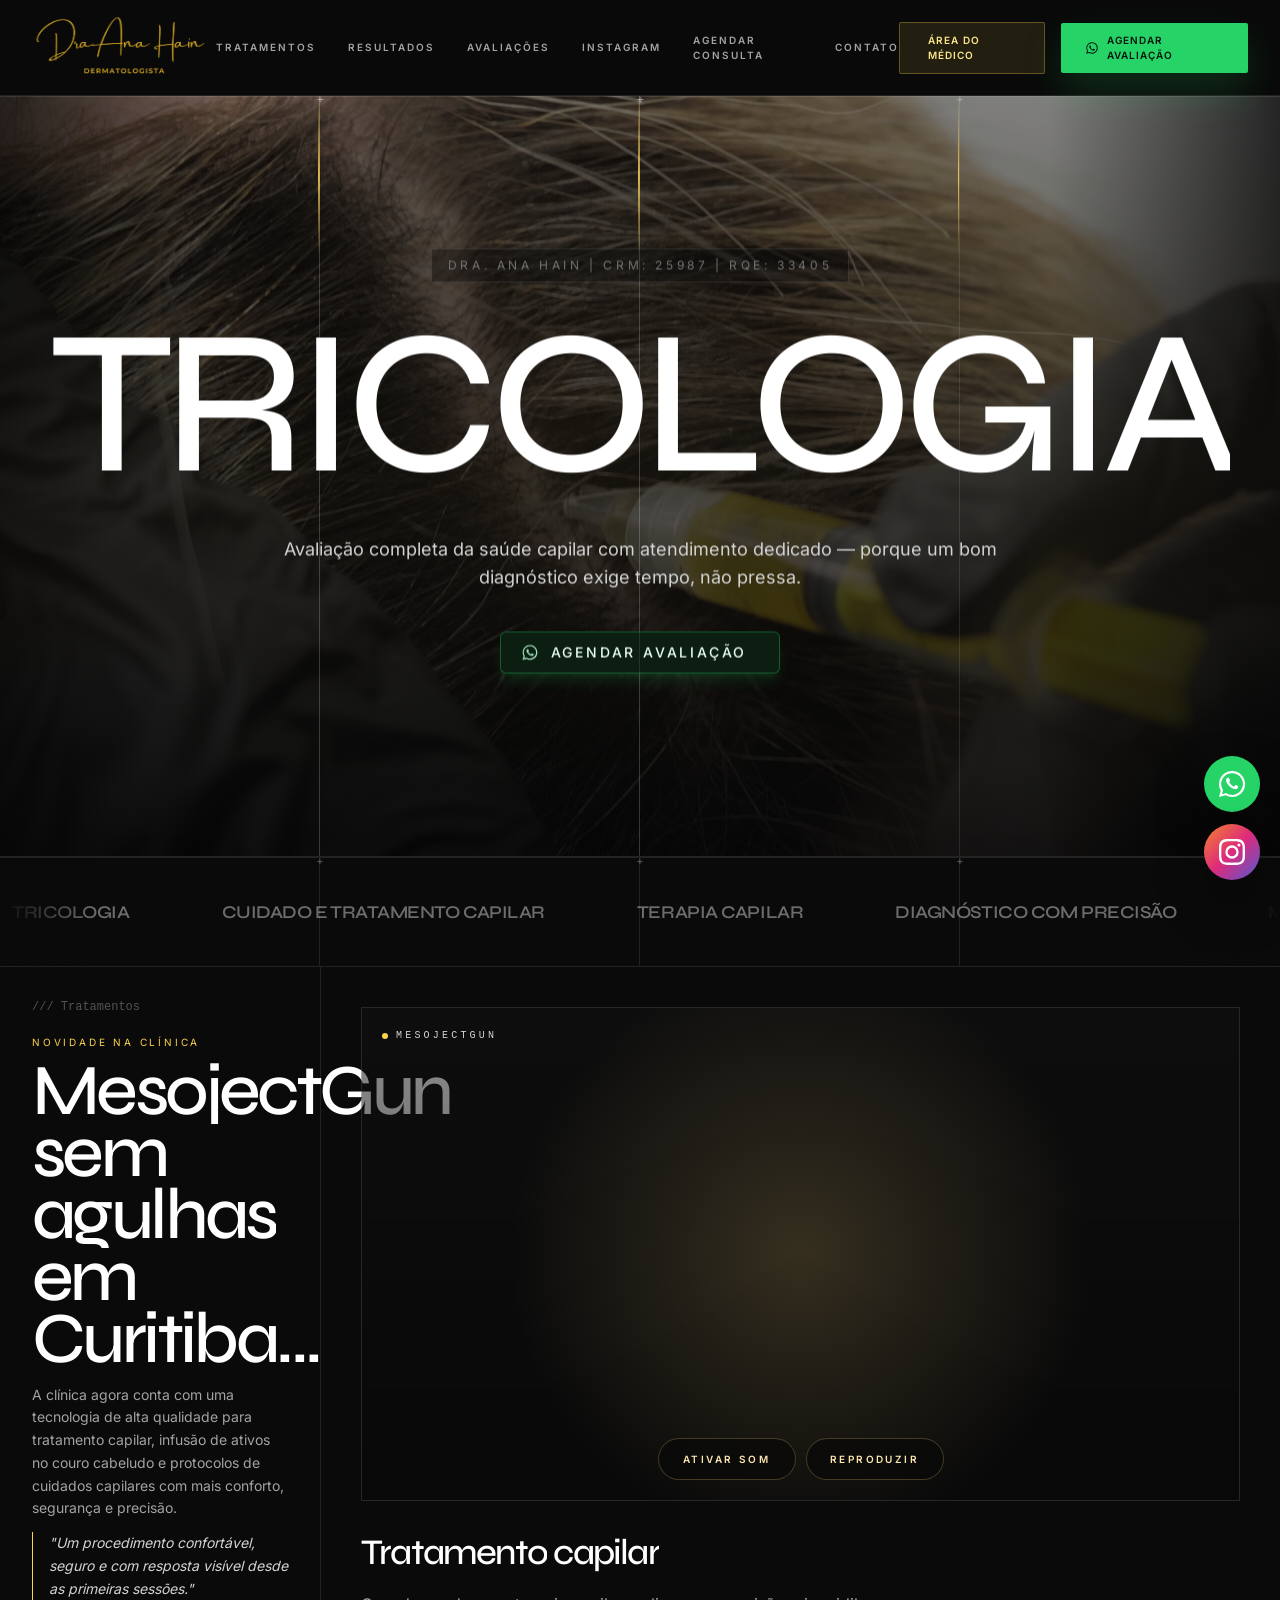
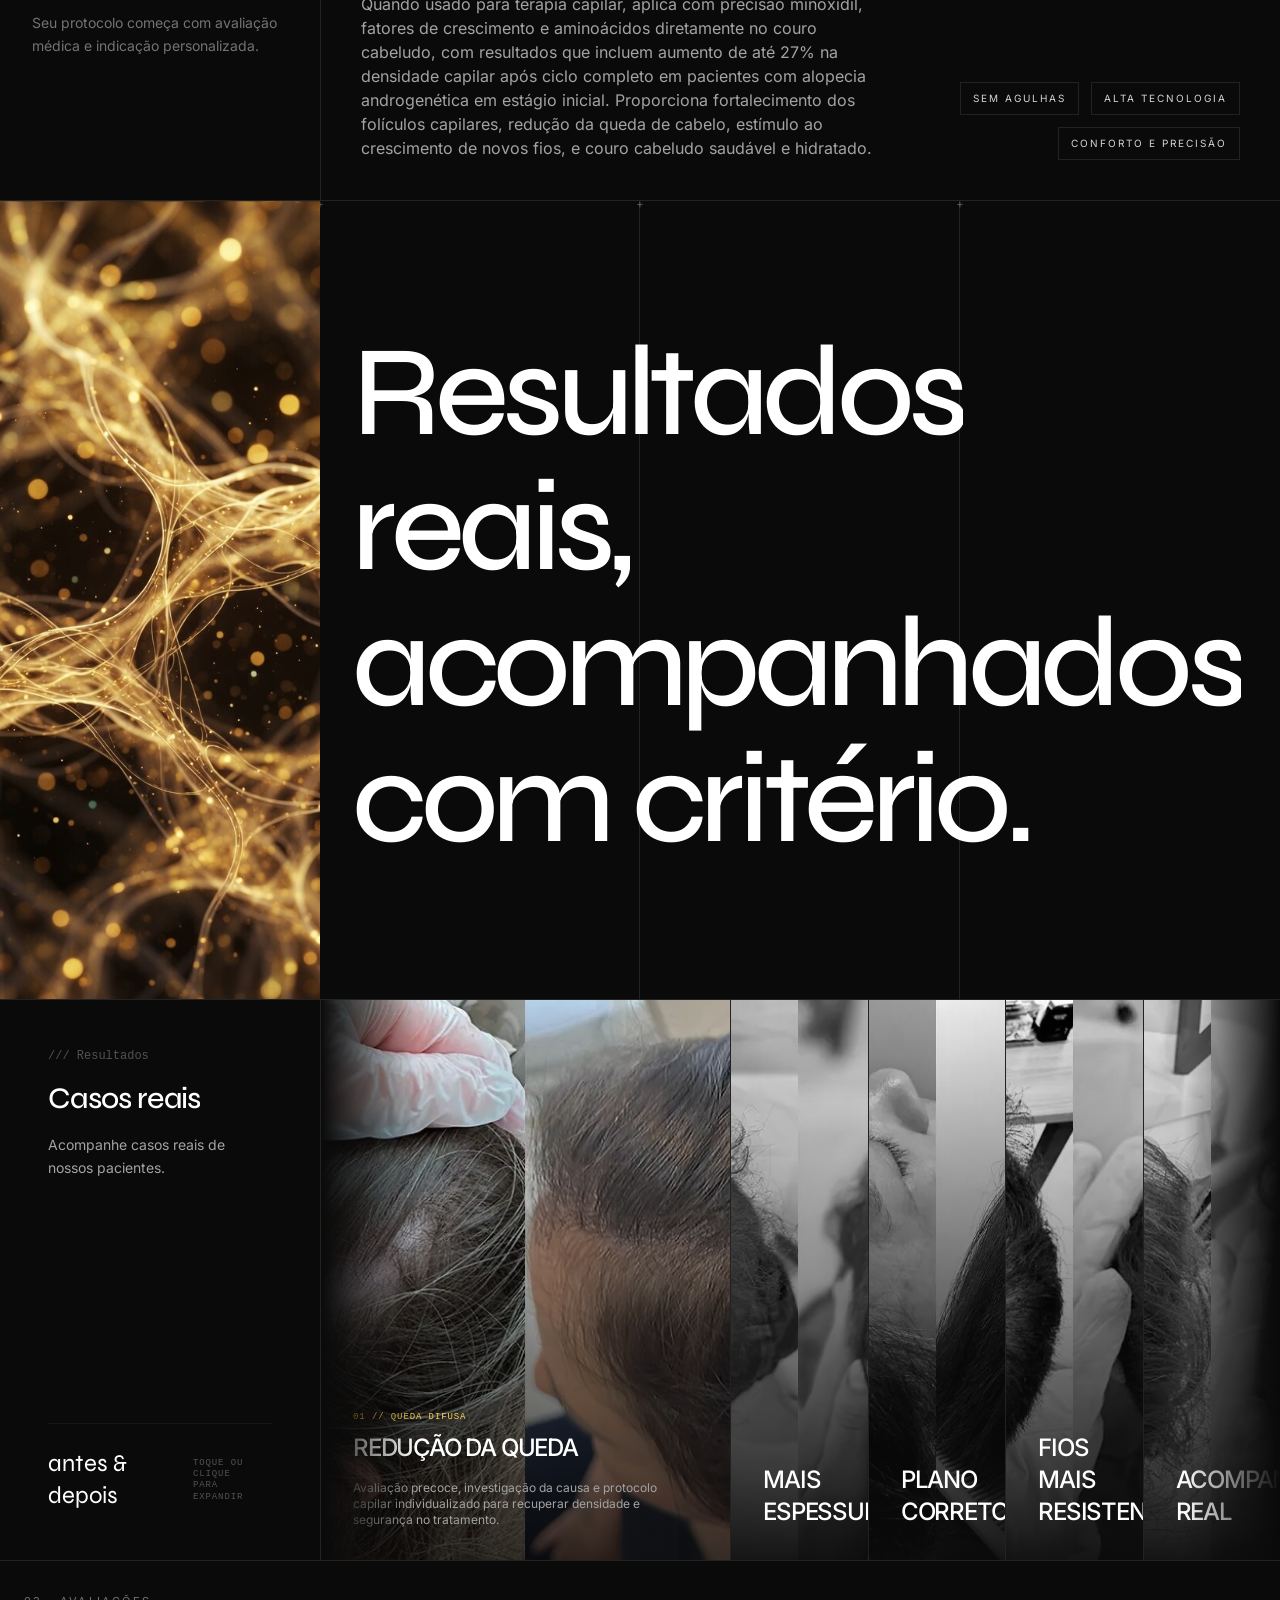
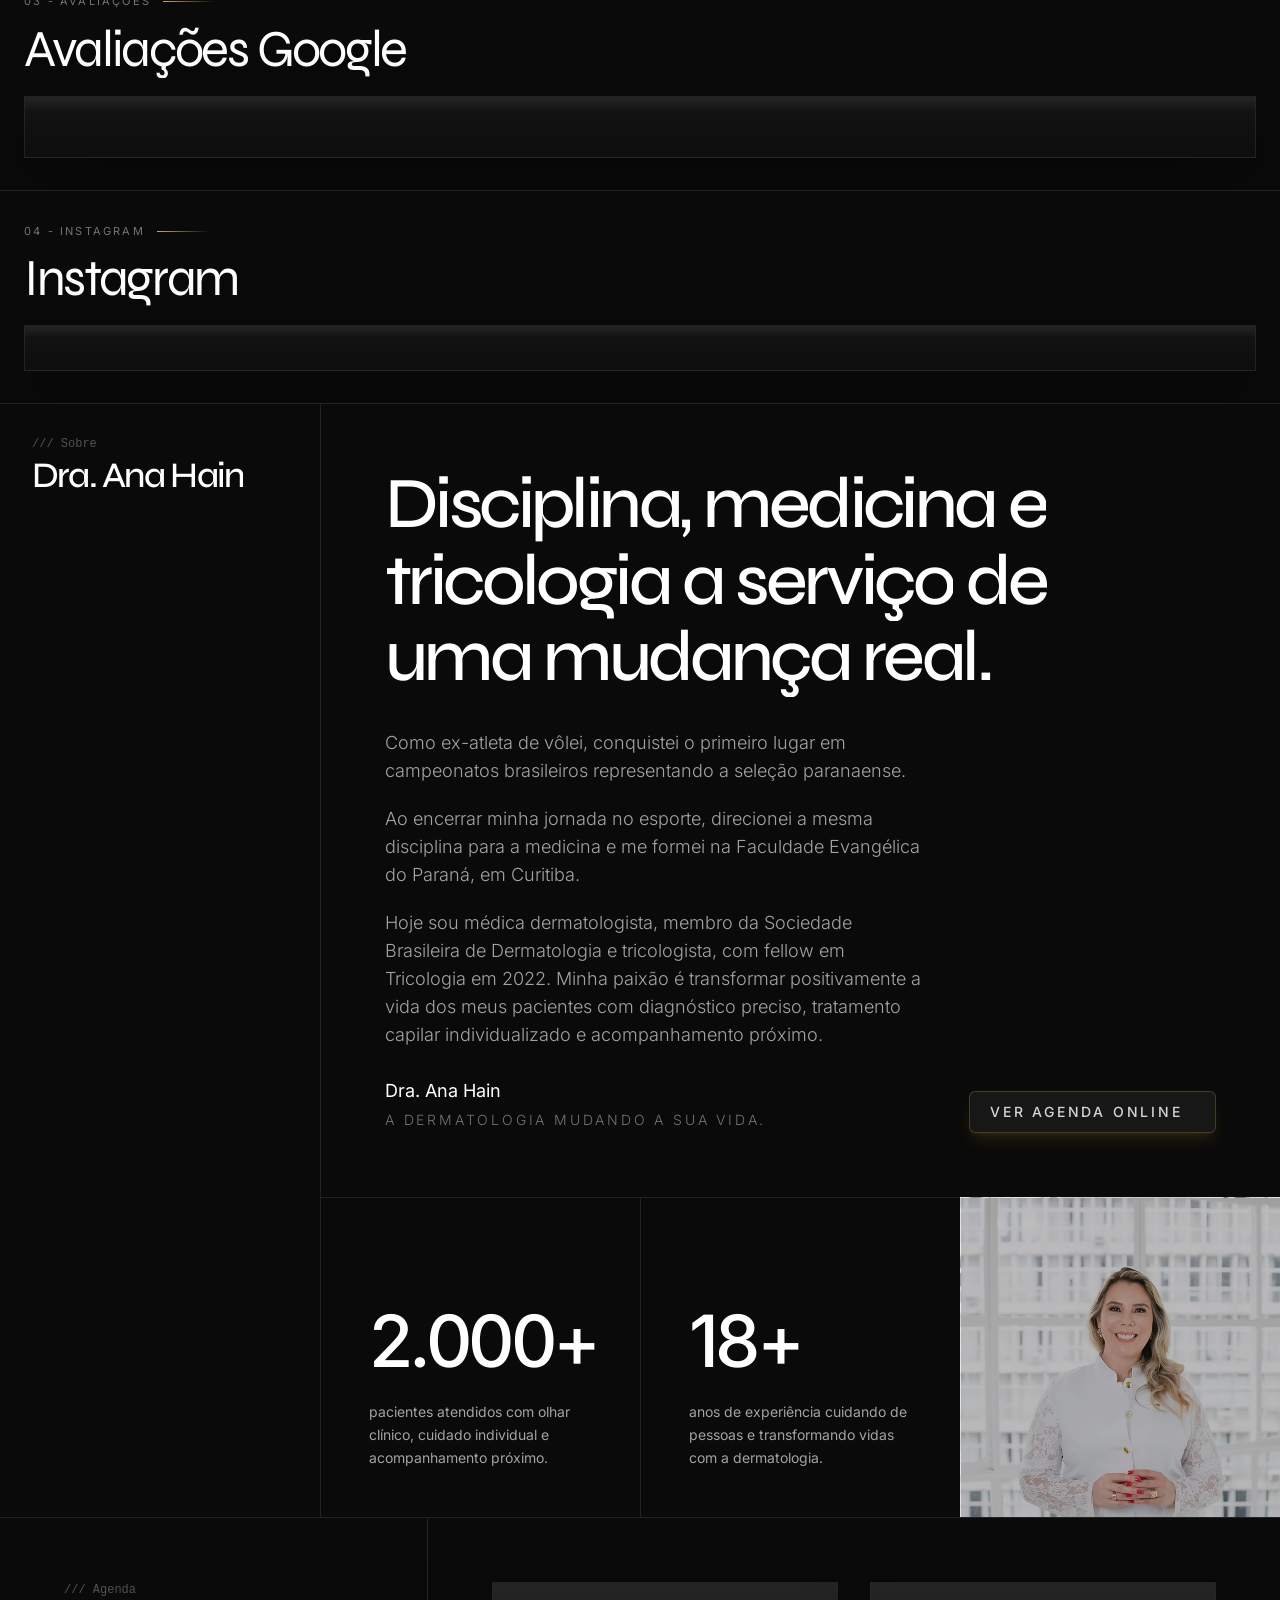
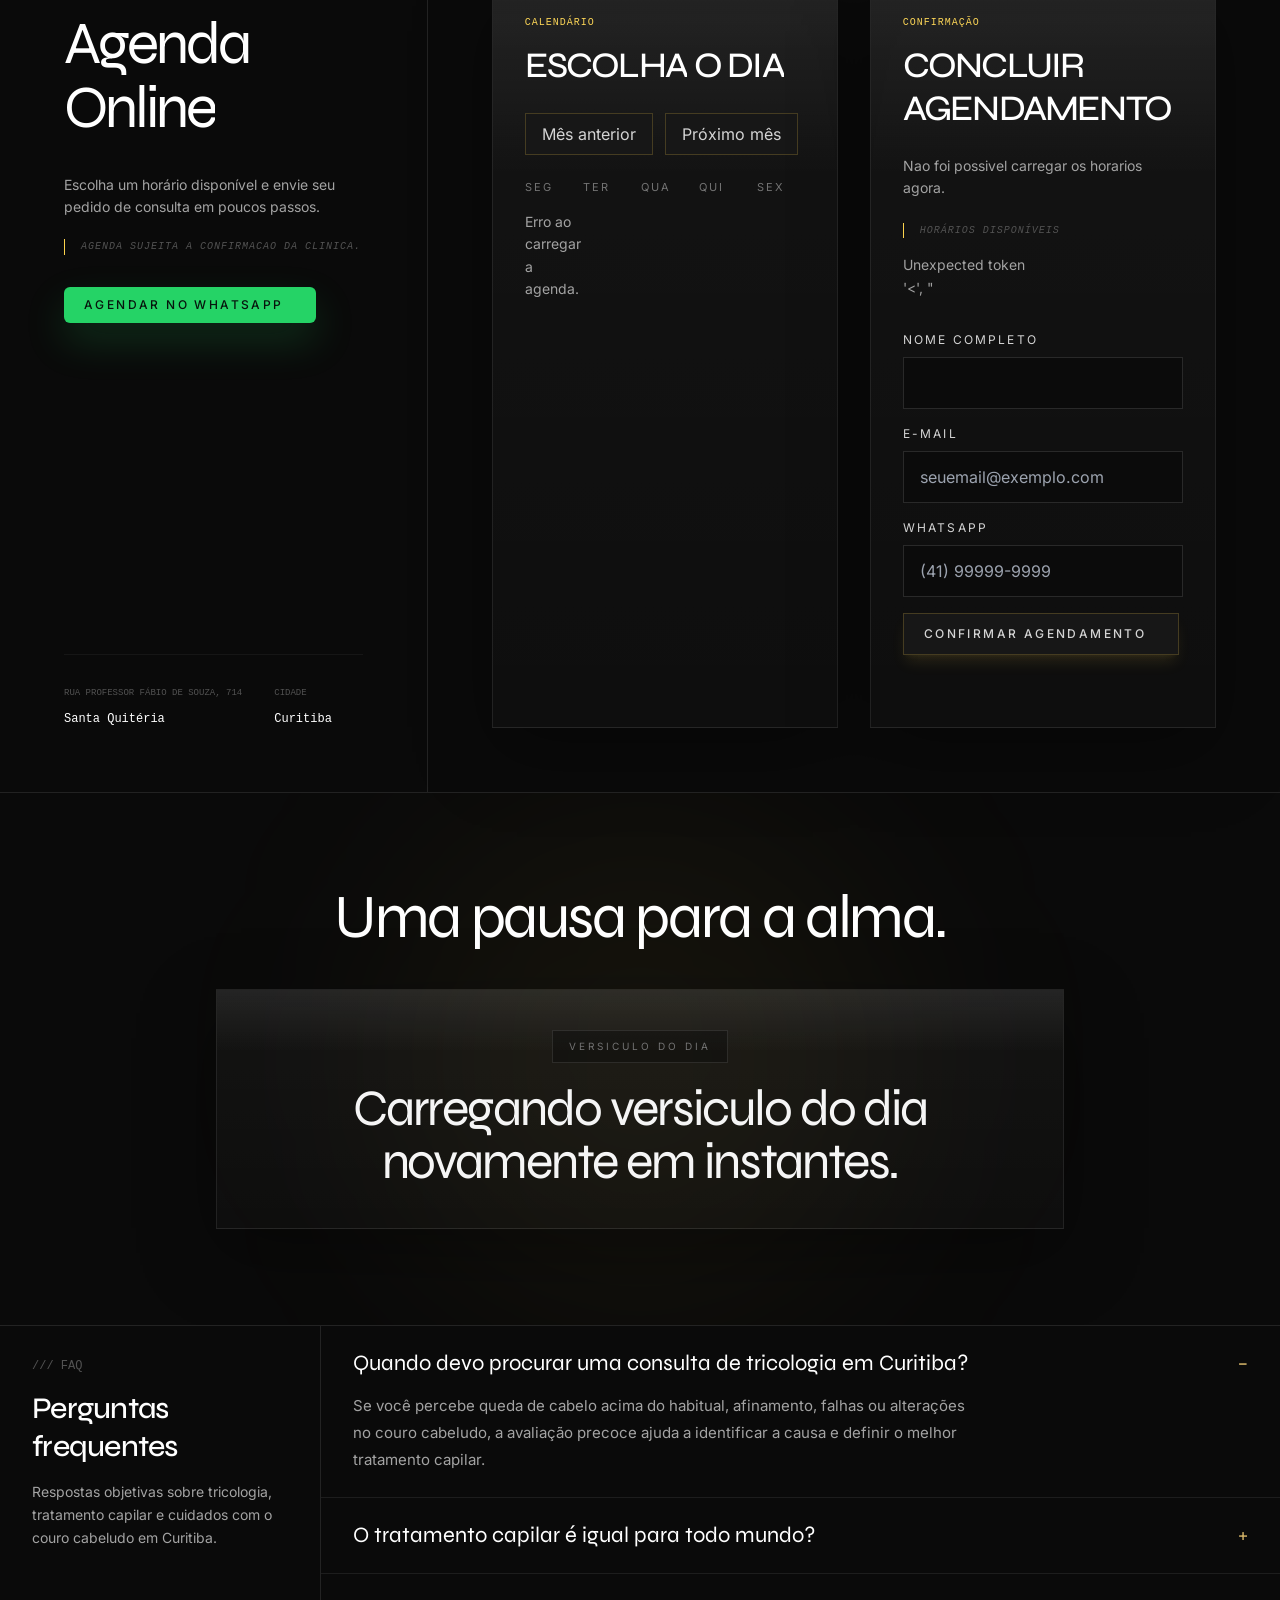
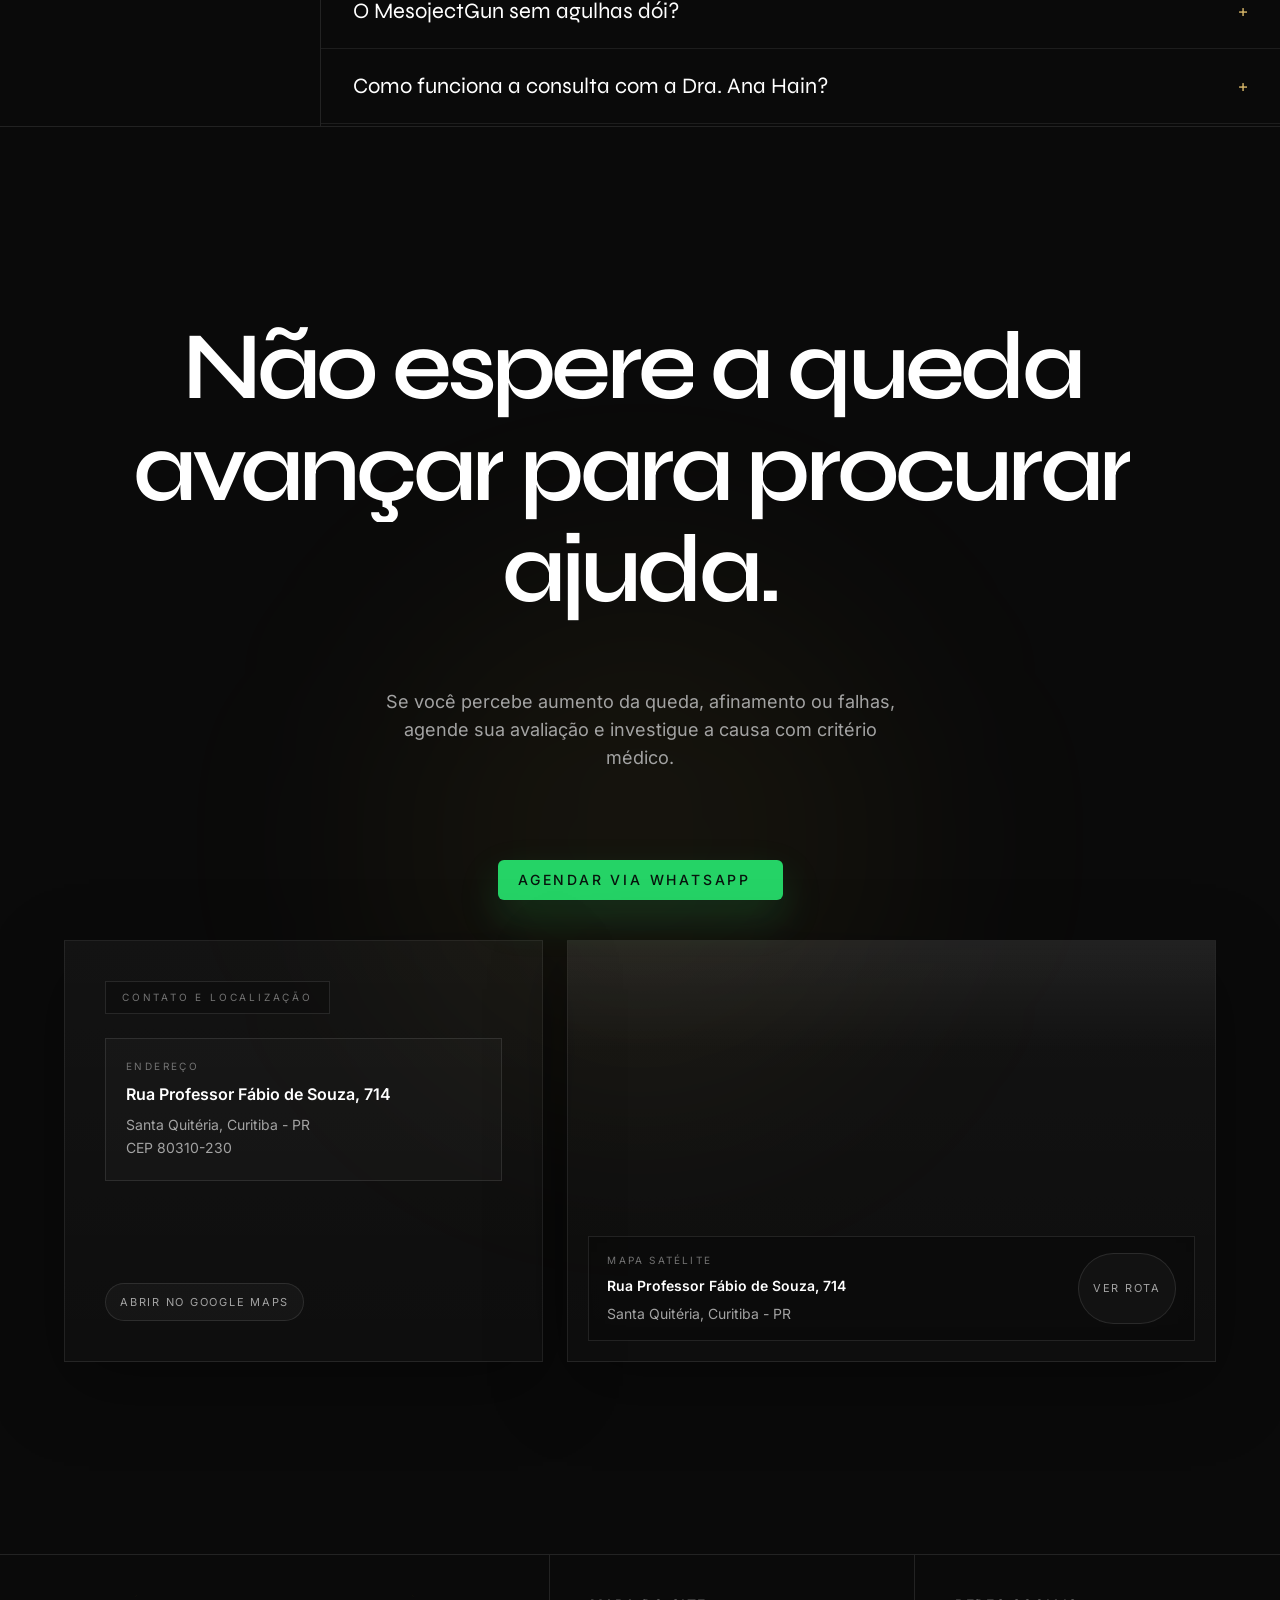
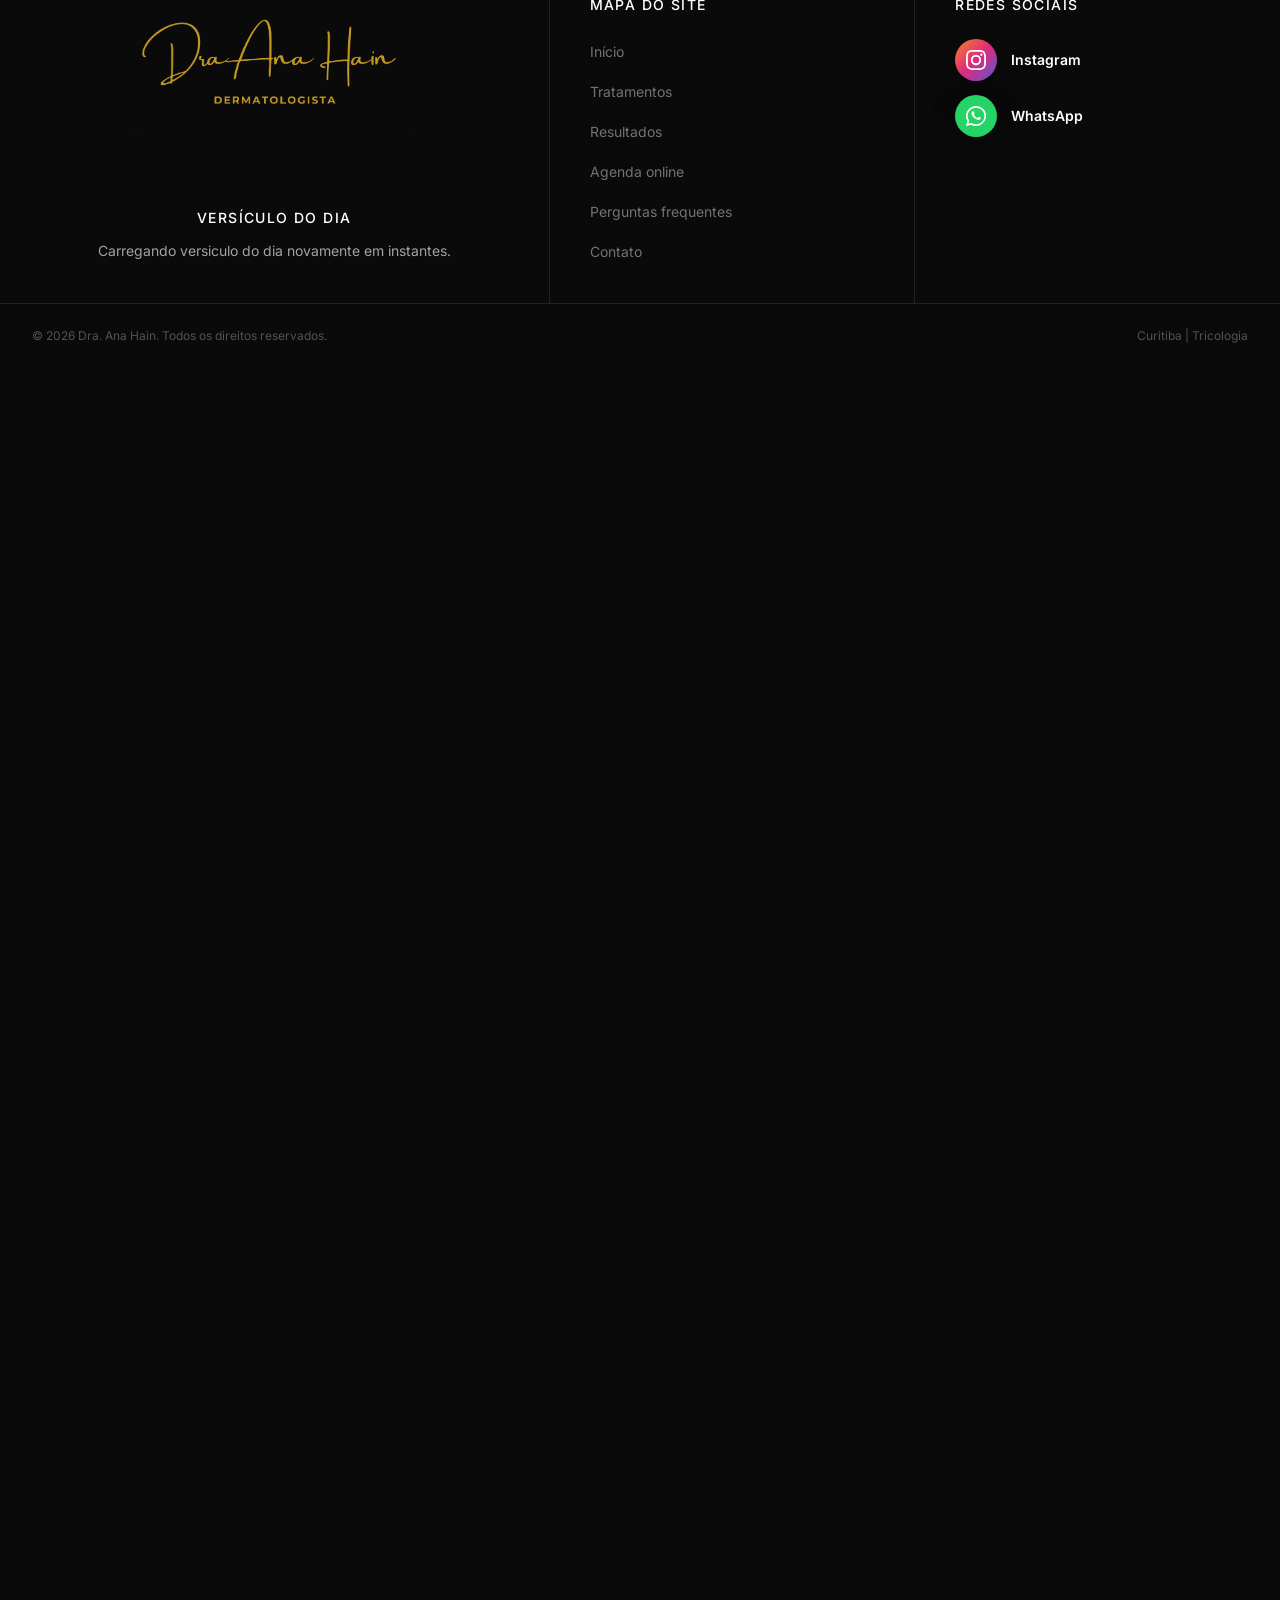
==== index.html @ 1ece301d "Prepare project for GitHub publication" ====
<!doctype html>
<html lang="pt-BR">
<head>
  <meta charset="utf-8">
  <meta content="width=device-width, initial-scale=1.0" name="viewport">
  <title>Tricologia em Curitiba | Tratamento capilar e queda de cabelo | Dra. Ana Hain</title>
  <meta name="description" content="Tratamento capilar em Curitiba com a Dra. Ana Hain, dermatologista com foco em tricologia clínica, queda de cabelo, afinamento capilar, cuidados capilares e saúde do couro cabeludo.">
  <meta name="keywords" content="tricologia curitiba, tricologista curitiba, tratamento capilar curitiba, cuidados capilares curitiba, queda de cabelo curitiba, afinamento capilar curitiba, couro cabeludo curitiba, mesojectgun curitiba, dermatologista cabelo curitiba">
  <meta name="robots" content="index,follow,max-image-preview:large,max-snippet:-1,max-video-preview:-1">
  <meta name="author" content="Dra. Ana Hain">
  <meta name="theme-color" content="#c9ab63">

  <meta property="og:locale" content="pt_BR">
  <meta property="og:type" content="website">
  <meta property="og:title" content="Dra. Ana Hain | Tricologia em Curitiba e tratamento capilar">
  <meta property="og:description" content="Consulta dermatológica com foco em tricologia clínica, queda de cabelo, afinamento capilar, cuidados capilares e protocolos personalizados em Curitiba.">
  <meta property="og:image" content="assets/anahain.avif">
  <meta property="og:image:alt" content="Dra. Ana Hain em consulta de tricologia em Curitiba">
  <meta name="twitter:card" content="summary_large_image">

  <link href="assets/img/favicon.png" rel="icon" type="image/png">
  <link href="assets/fonts/fonts.css" rel="stylesheet">

  <script src="assets/vendor/tailwindcss.js"></script>
  <script defer src="assets/vendor/iconify.min.js"></script>

  <style>
  :root {
    --accent: #c9ab63;
    --text-soft: #a3a3a3;
    --text-faint: #737373;
    --shadow: 0 24px 70px rgba(0, 0, 0, 0.34);
    --whatsapp-green: #25d366;
    --instagram-start: #f58529;
    --instagram-mid: #dd2a7b;
    --instagram-end: #515bd4;
    --header-offset: 96px;
  }

  html {
    scroll-behavior: smooth;
    scroll-padding-top: var(--header-offset);
  }

  body {
    font-family: "Inter", sans-serif;
  }

  section[id],
  footer[id],
  div[id] {
    scroll-margin-top: var(--header-offset);
  }

  .font-syne {
    font-family: "Syne", sans-serif !important;
  }

  .text-huge {
    font-size: clamp(3rem, 16vw, 24rem);
  }

  .no-scrollbar::-webkit-scrollbar {
    display: none;
  }

  .reveal-hidden {
    opacity: 0;
  }

  @keyframes beam-drop {
    0% { transform: translateY(-100%); }
    100% { transform: translateY(500%); }
  }

  .animate-beam,
  .beam {
    animation: beam-drop 5s cubic-bezier(0.4, 0, 0.2, 1) infinite;
    will-change: transform;
  }

  .beam-delay-1 { animation-delay: 1.5s; }
  .beam-delay-2 { animation-delay: 3s; }

  @keyframes border-spin {
    from { transform: rotate(0deg); }
    to { transform: rotate(360deg); }
  }

  .animate-border-spin {
    animation: border-spin 2s linear infinite;
  }

  .button-border-spin {
    background: conic-gradient(
      from 0deg at 50% 50%,
      transparent 0deg,
      transparent 300deg,
      #c9ab63 360deg
    );
    animation: border-spin 2s linear infinite;
  }

  @keyframes marquee {
    0% { transform: translateX(0); }
    100% { transform: translateX(-50%); }
  }

  .animate-marquee-infinite {
    animation: marquee 40s linear infinite;
  }

  .animate-marquee-infinite:hover {
    animation-play-state: paused;
  }

  .marquee-track {
    animation: marquee 40s linear infinite;
    will-change: transform;
  }

  .marquee-track:hover {
    animation-play-state: paused;
  }

  @keyframes fadeInUpBlur {
    0% {
      opacity: 0;
      transform: translateY(20px);
      filter: blur(10px);
    }
    100% {
      opacity: 1;
      transform: translateY(0);
      filter: blur(0);
    }
  }

  .animate-in {
    animation: fadeInUpBlur 0.8s cubic-bezier(0.2, 0.8, 0.2, 1) both;
  }

  @keyframes hero-title-drift {
    0%, 100% { transform: translate3d(0, 0, 0) scale(1); }
    50% { transform: translate3d(0, -8px, 0) scale(1.012); }
  }

  @keyframes hero-copy-drift {
    0%, 100% { transform: translate3d(0, 0, 0); }
    50% { transform: translate3d(0, -4px, 0); }
  }

  .hero-live-title,
  .hero-live-copy {
    will-change: transform;
  }

  .hero-live-title.is-live {
    animation:
      fadeInUpBlur 0.8s cubic-bezier(0.2, 0.8, 0.2, 1) both,
      hero-title-drift 9s ease-in-out infinite 0.9s;
  }

  .hero-live-copy.is-live {
    animation:
      fadeInUpBlur 0.8s cubic-bezier(0.2, 0.8, 0.2, 1) both,
      hero-copy-drift 9s ease-in-out infinite 1s;
  }

  .widget-shell,
  .booking-shell,
  .result-card,
  .verse-shell {
    background: linear-gradient(180deg, rgba(255,255,255,0.045), rgba(255,255,255,0.02));
    border: 1px solid rgba(255,255,255,0.08);
    box-shadow: var(--shadow);
  }

  .widget-shell,
  .booking-shell,
  .verse-shell {
    position: relative;
    overflow: hidden;
  }

  .widget-shell::before,
  .booking-shell::before,
  .verse-shell::before {
    content: "";
    position: absolute;
    inset: 0;
    pointer-events: none;
    background: linear-gradient(180deg, rgba(255,255,255,0.07), transparent 26%);
  }

  .result-track {
    display: flex;
    gap: 24px;
    overflow-x: auto;
    scroll-snap-type: x proximity;
    padding-bottom: 4px;
  }

  .result-track::-webkit-scrollbar {
    display: none;
  }

  .result-card {
    min-width: min(30rem, 82vw);
    scroll-snap-align: start;
  }

  .result-card img {
    width: 100%;
    height: 420px;
    object-fit: cover;
    display: block;
  }

  .booking-label {
    display: block;
    margin-bottom: 8px;
    color: #d4d4d4;
    font-size: 12px;
    text-transform: uppercase;
    letter-spacing: 0.18em;
  }

  .booking-input {
    width: 100%;
    min-height: 52px;
    padding: 0 16px;
    border: 1px solid rgba(255,255,255,0.12);
    background: rgba(10,10,10,0.72);
    color: #fff;
    outline: none;
    transition: border-color 160ms ease, box-shadow 160ms ease, background 160ms ease;
  }

  .booking-input:focus {
    border-color: rgba(201,171,99,0.7);
    box-shadow: 0 0 0 1px rgba(201,171,99,0.35);
    background: rgba(10,10,10,0.92);
  }

  .calendar-weekdays,
  .calendar-grid,
  .slots-list {
    display: grid;
    gap: 10px;
  }

  .calendar-weekdays,
  .calendar-grid {
    grid-template-columns: repeat(5, minmax(0, 1fr));
  }

  .slots-list {
    grid-template-columns: repeat(2, minmax(0, 1fr));
  }

  .calendar-weekdays div {
    color: var(--text-faint);
    font-size: 11px;
    text-transform: uppercase;
    letter-spacing: 0.2em;
  }

  .day-cell,
  .slot-btn,
  .contact-link {
    border: 1px solid rgba(255,255,255,0.1);
    background: rgba(255,255,255,0.03);
    color: #e5e5e5;
    transition: 160ms ease;
  }

  .day-cell,
  .slot-btn {
    min-height: 72px;
    padding: 14px 12px;
    text-align: left;
    cursor: pointer;
  }

  .day-cell strong,
  .slot-btn strong {
    display: block;
    font-size: 18px;
    color: #fff;
  }

  .day-cell small {
    display: block;
    margin-top: 6px;
    font-size: 10px;
    text-transform: uppercase;
    letter-spacing: 0.18em;
    color: var(--text-faint);
  }

  .day-cell:hover,
  .slot-btn:hover,
  .contact-link:hover {
    transform: translateY(-1px);
    border-color: rgba(201,171,99,0.35);
    background: rgba(255,255,255,0.06);
  }

  .day-cell.is-selected,
  .slot-btn.is-selected {
    color: #000;
    background: linear-gradient(180deg, #f1ddad, #c9ab63);
    border-color: rgba(201,171,99,0.8);
    box-shadow: 0 18px 38px rgba(201,171,99,0.18);
  }

  .day-cell.is-selected small,
  .day-cell.is-selected strong,
  .slot-btn.is-selected strong {
    color: #111;
  }

  .calendar-empty,
  .hint,
  .selected-date-label {
    color: var(--text-soft);
    font-size: 14px;
    line-height: 1.6;
  }

  .booking-feedback {
    min-height: 24px;
    margin-top: 14px;
    font-size: 14px;
    color: var(--text-soft);
  }

  .booking-feedback.ok { color: #86efac; }
  .booking-feedback.error { color: #fca5a5; }

  .booking-submit[disabled] {
    opacity: 0.45;
    cursor: wait;
    pointer-events: none;
    filter: saturate(0.7);
    transform: none !important;
    box-shadow: none;
  }

  .media-controls {
    display: flex;
    flex-wrap: wrap;
    justify-content: center;
    gap: 10px;
  }

  .media-control-btn {
    display: inline-flex;
    align-items: center;
    justify-content: center;
    gap: 8px;
    min-height: 42px;
    min-width: 138px;
    border-radius: 999px;
    border: 1px solid rgba(201,171,99,0.3);
    background: rgba(10,10,10,0.78);
    padding: 0 16px;
    color: #fde7b0;
    font-size: 10px;
    font-weight: 700;
    text-transform: uppercase;
    letter-spacing: 0.24em;
    backdrop-filter: blur(12px);
    transition: border-color 160ms ease, color 160ms ease, transform 160ms ease, background 160ms ease;
  }

  .media-control-btn:hover {
    color: #fff;
    border-color: rgba(201,171,99,0.6);
    transform: translateY(-1px);
  }

  .verse-kicker {
    display: inline-flex;
    align-items: center;
    justify-content: center;
    border: 1px solid rgba(255,255,255,0.1);
    background: rgba(10,10,10,0.42);
    padding: 10px 16px;
    color: var(--text-soft);
    font-size: 10px;
    letter-spacing: 0.3em;
    text-transform: uppercase;
    margin-bottom: 14px;
  }

  .verse-title {
    max-width: 18ch;
    margin: 0 auto 20px;
    color: #fff;
    font-family: "Syne", sans-serif;
    font-size: clamp(1.9rem, 4.8vw, 4rem);
    line-height: 0.92;
    letter-spacing: -0.04em;
  }

  .verse-text {
    max-width: 20ch;
    margin: 0 auto;
    color: #f5f5f5;
    font-family: "Syne", sans-serif;
    font-size: clamp(1.6rem, 4vw, 3.2rem);
    line-height: 1.02;
    letter-spacing: -0.04em;
  }

  #verse-text {
    max-width: 20ch;
    margin: 0 auto;
    color: #f5f5f5;
    font-family: "Syne", sans-serif;
    font-size: clamp(1.6rem, 4vw, 3.2rem);
    line-height: 1.02;
    letter-spacing: -0.04em;
  }

  .contact-grid {
    width: 100%;
    max-width: 1200px;
    display: grid;
    gap: 24px;
    grid-template-columns: minmax(0, 0.85fr) minmax(0, 1.15fr);
    align-items: stretch;
  }

  .contact-card,
  .map-shell {
    position: relative;
    overflow: hidden;
    border: 1px solid rgba(255,255,255,0.08);
    background: linear-gradient(180deg, rgba(255,255,255,0.04), rgba(255,255,255,0.02));
    box-shadow: var(--shadow);
  }

  .contact-card {
    display: flex;
    flex-direction: column;
    justify-content: space-between;
    gap: 28px;
  }

  .map-shell {
    min-height: 420px;
  }

  .map-shell::before {
    content: "";
    position: absolute;
    inset: 0;
    pointer-events: none;
    background: linear-gradient(180deg, rgba(255,255,255,0.06), transparent 26%);
    z-index: 2;
  }

  .map-frame {
    width: 100%;
    height: 100%;
    min-height: 420px;
    border: 0;
    filter: saturate(1.05) contrast(1.02);
  }

  .map-overlay {
    position: absolute;
    inset-inline: 20px;
    bottom: 20px;
    z-index: 3;
    display: flex;
    flex-wrap: wrap;
    justify-content: space-between;
    gap: 14px;
    padding: 16px 18px;
    border: 1px solid rgba(255,255,255,0.1);
    background: rgba(10,10,10,0.76);
    backdrop-filter: blur(14px);
  }

  .contact-link {
    display: flex;
    align-items: center;
    justify-content: space-between;
    gap: 16px;
    padding: 18px 20px;
  }

  .contact-link span {
    display: block;
    font-size: 11px;
    text-transform: uppercase;
    letter-spacing: 0.18em;
    color: var(--text-faint);
  }

  .contact-link strong {
    color: #fff;
    font-size: 14px;
    font-weight: 600;
  }

  .footer-brand-logo {
    width: min(280px, 72vw);
    height: auto;
    object-fit: contain;
    margin-inline: auto;
  }

  .footer-socials {
    display: flex;
    flex-direction: column;
    gap: 14px;
  }

  .footer-social-link {
    display: flex;
    align-items: center;
    gap: 14px;
    color: #d4d4d4;
    transition: color 160ms ease, transform 160ms ease;
  }

  .footer-social-link:hover {
    color: #fff;
    transform: translateX(2px);
  }

  .footer-social-mark {
    width: 42px;
    height: 42px;
    border-radius: 999px;
    display: inline-flex;
    align-items: center;
    justify-content: center;
    flex-shrink: 0;
    box-shadow: 0 18px 34px rgba(0,0,0,0.24);
  }

  .footer-social-mark svg {
    width: 20px;
    height: 20px;
    fill: #fff;
  }

  .footer-social-mark--whatsapp {
    background: #25d366;
  }

  .footer-social-mark--instagram {
    background: linear-gradient(135deg, #f58529, #dd2a7b, #515bd4);
  }

  .footer-social-mark--google {
    background: linear-gradient(135deg, #4285f4, #34a853, #fbbc05, #ea4335);
    color: #fff;
    font-family: "Syne", sans-serif;
    font-size: 18px;
    font-weight: 700;
    letter-spacing: 0;
  }

  .floating-actions {
    position: fixed;
    right: 20px;
    bottom: 20px;
    z-index: 80;
    display: flex;
    flex-direction: column;
    gap: 12px;
  }

  .float-btn {
    width: 56px;
    height: 56px;
    border-radius: 999px;
    display: inline-flex;
    align-items: center;
    justify-content: center;
    box-shadow: 0 24px 50px rgba(0,0,0,0.34);
    transition: transform 160ms ease, box-shadow 160ms ease;
  }

  .float-btn:hover { transform: translateY(-2px) scale(1.02); }

  .float-btn svg {
    width: 26px;
    height: 26px;
    fill: #fff;
  }

  .float-whatsapp { background: var(--whatsapp-green); }
  .float-instagram { background: linear-gradient(135deg, var(--instagram-start), var(--instagram-mid), var(--instagram-end)); }

  .section {
    display: grid;
    gap: 18px;
    padding: 32px 24px;
  }

  .section-header {
    display: grid;
    gap: 14px;
  }

  .section-index {
    display: inline-flex;
    align-items: center;
    gap: 12px;
    color: var(--text-faint);
    font-size: 11px;
    letter-spacing: 0.2em;
    text-transform: uppercase;
  }

  .section-index::after {
    content: "";
    width: 52px;
    height: 1px;
    background: linear-gradient(90deg, var(--accent), transparent);
  }

  .section-title {
    margin: 0;
    font-family: "Syne", sans-serif;
    font-size: clamp(32px, 5vw, 52px);
    line-height: 0.98;
    letter-spacing: -0.045em;
    color: #fff;
  }

  .section-copy {
    max-width: 820px;
    margin: 0;
    color: var(--text-soft);
    font-size: 16px;
    line-height: 1.7;
  }

  .widget-body {
    position: relative;
    padding: 22px;
  }

  .button-row {
    display: flex;
    flex-wrap: wrap;
    gap: 12px;
  }

  .ghost-button {
    display: inline-flex;
    align-items: center;
    justify-content: center;
    min-height: 38px;
    padding: 0 14px;
    border-radius: 999px;
    border: 1px solid rgba(255,255,255,0.1);
    background: rgba(255,255,255,0.03);
    color: var(--text-soft);
    font-size: 11px;
    letter-spacing: 0.16em;
    text-transform: uppercase;
    transition: 160ms ease;
  }

  .ghost-button:hover {
    color: #fff;
    background: rgba(255,255,255,0.05);
    border-color: rgba(201,171,99,0.35);
  }

  .whatsapp-cta {
    background: #25d366;
    color: #07140d;
    border-color: rgba(37, 211, 102, 0.35);
    box-shadow: 0 18px 40px rgba(37, 211, 102, 0.18);
  }

  .whatsapp-cta:hover {
    background: #1fb85a;
    color: #031109;
    border-color: rgba(37, 211, 102, 0.5);
  }

  .before-after-card,
  .proof-marquee-card,
  .widget-shell,
  .booking-shell,
  .faq-item {
    transition:
      background-color 500ms ease,
      border-color 500ms ease,
      transform 500ms ease,
      box-shadow 500ms ease;
  }

  .before-after-card:hover,
  .proof-marquee-card:hover,
  .widget-shell:hover,
  .booking-shell:hover,
  .faq-item:hover {
    background-color: rgba(255, 255, 255, 0.02);
  }

  .faq-list details {
    border-bottom: 1px solid rgba(255,255,255,0.08);
    padding: 24px 32px;
  }

  .faq-list summary {
    list-style: none;
    cursor: pointer;
    font-family: "Syne", sans-serif;
    color: #fff;
    font-size: 22px;
    line-height: 1.2;
    display: flex;
    align-items: center;
    justify-content: space-between;
    gap: 20px;
  }

  .faq-list summary::-webkit-details-marker {
    display: none;
  }

  .faq-list summary::after {
    content: "+";
    color: var(--accent);
    font-size: 22px;
    line-height: 1;
    flex-shrink: 0;
  }

  .faq-list details[open] summary::after {
    content: "−";
  }

  .faq-list details p {
    margin-top: 16px;
    color: var(--text-soft);
    font-size: 15px;
    line-height: 1.8;
    max-width: 68ch;
  }

  [data-split] .split-word-wrap {
    display: inline-flex;
    overflow: hidden;
    vertical-align: bottom;
    margin-right: 0.18em;
    padding-bottom: 0.06em;
  }

  [data-split] .split-word-wrap:last-child {
    margin-right: 0;
  }

  [data-split] .split-word {
    display: inline-block;
    transform: translate3d(0, 112%, 0);
    opacity: 0;
    filter: blur(12px);
    transition:
      transform 760ms cubic-bezier(0.2, 0.8, 0.2, 1),
      opacity 760ms cubic-bezier(0.2, 0.8, 0.2, 1),
      filter 760ms cubic-bezier(0.2, 0.8, 0.2, 1);
  }

  [data-split].is-visible .split-word {
    transform: translate3d(0, 0, 0);
    opacity: 1;
    filter: blur(0);
  }

  @media (max-width: 860px) {
    :root { --header-offset: 84px; }

    .slots-list,
    .calendar-grid,
    .calendar-weekdays {
      grid-template-columns: repeat(2, minmax(0, 1fr));
    }

    .floating-actions {
      right: 14px;
      bottom: 14px;
    }

    .float-btn {
      width: 52px;
      height: 52px;
    }

    .text-huge {
      font-size: clamp(2.4rem, 10.2vw, 3.2rem);
    }

    .result-track { gap: 16px; }

    .result-card { min-width: 84vw; }

    .result-card img { height: 260px; }

    .section { padding: 24px 16px; }

    .widget-body { padding: 16px; }

    .contact-link { padding: 16px; }

    .faq-list details { padding: 20px 16px; }
    .faq-list summary { font-size: 18px; }

    .media-controls {
      width: 100%;
      display: grid;
      grid-template-columns: repeat(2, minmax(0, 1fr));
      gap: 8px;
    }

    .media-control-btn {
      width: 100%;
      min-width: 0;
      min-height: 34px;
      padding: 0 10px;
      font-size: 8px;
      letter-spacing: 0.15em;
    }

    .verse-title {
      margin-bottom: 16px;
      font-size: clamp(1.6rem, 8vw, 2.3rem);
    }

    .verse-text {
      font-size: clamp(1.35rem, 6.5vw, 2rem);
      line-height: 1.08;
    }

    #verse-text {
      font-size: clamp(1.35rem, 6.5vw, 2rem);
      line-height: 1.08;
    }

    .contact-grid {
      grid-template-columns: minmax(0, 1fr);
    }

    .contact-card,
    .map-shell {
      min-height: 0;
    }

    .map-frame {
      min-height: 320px;
    }

    .footer-socials {
      gap: 12px;
    }
  }

  @media (max-width: 420px) {
    .media-control-btn {
      min-height: 32px;
      font-size: 7.5px;
      letter-spacing: 0.12em;
    }
  }

  @media (max-width: 1100px) {
    #tratamentos > div,
    #sobre > div,
    #agenda > div,
    #faq > div {
      grid-template-columns: minmax(0, 1fr) !important;
    }

    #tratamentos .md\:col-span-3,
    #sobre .md\:col-span-3,
    #agenda .md\:col-span-3,
    #faq .md\:col-span-3,
    #tratamentos .md\:col-span-8,
    #sobre .md\:col-span-8,
    #agenda .md\:col-span-8 {
      grid-column: span 1 / span 1 !important;
    }

    #tratamentos .md\:col-span-1,
    #sobre .md\:col-span-1,
    #agenda .md\:col-span-1,
    #faq .md\:col-span-1,
    #tratamentos .md\:col-span-4,
    #sobre .md\:col-span-4,
    #agenda .md\:col-span-4 {
      grid-column: span 1 / span 1 !important;
    }

    #tratamentos .divide-x > :not([hidden]) ~ :not([hidden]),
    #sobre .divide-x > :not([hidden]) ~ :not([hidden]),
    #agenda .divide-x > :not([hidden]) ~ :not([hidden]),
    #faq .divide-x > :not([hidden]) ~ :not([hidden]) {
      border-left-width: 0 !important;
    }

    #tratamentos h2[data-split],
    #agenda h3[data-split],
    #sobre h2[data-split] {
      font-size: clamp(2rem, 7vw, 3.4rem) !important;
      line-height: 0.92;
    }

    #faq .md\:col-span-1 {
      min-height: 0 !important;
      height: auto !important;
      padding: 24px 16px 8px !important;
      justify-content: flex-start !important;
    }

    #faq .md\:col-span-1 p[data-reveal] {
      margin-bottom: 0 !important;
    }

    #hero .text-huge {
      font-size: clamp(3rem, 13vw, 7rem);
    }
  }
  </style>
</head>
<body class="bg-neutral-950 text-neutral-200 overflow-x-hidden w-full min-h-screen relative selection:bg-amber-300/30 selection:text-white pt-20 md:pt-24">

  <header class="fixed top-0 left-0 w-full z-50 bg-neutral-950/80 backdrop-blur-md border-b border-white/10 h-20 md:h-24 transition-all duration-300" id="header">
    <div class="flex md:px-8 w-full h-full max-w-[1920px] mr-auto ml-auto pr-6 pl-6 items-center justify-between">
      <a class="flex items-center gap-3 group" href="#hero" data-reveal>
        <img src="assets/img/logotipodermatologista.svg" alt="Logotipo Dra. Ana Hain" class="h-14 sm:h-16 md:h-20 lg:h-24 w-auto object-contain">
      </a>

      <nav class="hidden lg:flex items-center gap-8">
        <a class="text-[10px] hover:text-white transition-colors uppercase font-bold text-neutral-400 tracking-[0.2em]" href="#tratamentos">Tratamentos</a>
        <a class="text-[10px] hover:text-white transition-colors uppercase font-bold text-neutral-400 tracking-[0.2em]" href="#resultados">Resultados</a>
        <a class="text-[10px] hover:text-white transition-colors uppercase font-bold text-neutral-400 tracking-[0.2em]" href="#reviews">Avaliações</a>
        <a class="text-[10px] hover:text-white transition-colors uppercase font-bold text-neutral-400 tracking-[0.2em]" href="#instagram">Instagram</a>
        <a class="text-[10px] hover:text-white transition-colors uppercase font-bold text-neutral-400 tracking-[0.2em]" href="#agenda">Agendar Consulta</a>
        <a class="text-[10px] hover:text-white transition-colors uppercase font-bold text-neutral-400 tracking-[0.2em]" href="#contato">Contato</a>
      </nav>

      <div class="flex items-center gap-3 md:gap-4">
        <a class="hidden lg:flex items-center gap-2 text-[10px] transition-colors uppercase font-bold tracking-widest rounded-sm bg-amber-300/10 border border-amber-300/30 text-amber-200 pt-2.5 pr-5 pb-2.5 pl-5 hover:bg-amber-300/15 hover:text-white" href="admin.html">
          <iconify-icon height="16" icon="solar:user-id-linear" width="16"></iconify-icon>
          <span>Área do médico</span>
        </a>

        <a class="hidden md:flex items-center gap-2 text-[10px] transition-colors uppercase font-bold tracking-widest rounded-sm pt-2.5 pr-6 pb-2.5 pl-6 whatsapp-cta" href="#" id="public-whatsapp" target="_blank" rel="noopener" data-track-event="click_whatsapp">
          <svg aria-hidden="true" class="shrink-0" fill="currentColor" height="14" viewBox="0 0 24 24" width="14"><path d="M19.05 4.91A9.82 9.82 0 0 0 12.04 2C6.62 2 2.2 6.41 2.2 11.84c0 1.74.45 3.43 1.31 4.92L2 22l5.4-1.42a9.8 9.8 0 0 0 4.64 1.18h.01c5.42 0 9.84-4.42 9.84-9.85a9.78 9.78 0 0 0-2.84-7Zm-7.01 15.19h-.01a8.15 8.15 0 0 1-4.15-1.14l-.3-.18-3.2.84.85-3.12-.2-.32a8.17 8.17 0 0 1-1.26-4.34c0-4.51 3.67-8.18 8.19-8.18 2.18 0 4.22.85 5.76 2.4a8.1 8.1 0 0 1 2.39 5.77c0 4.51-3.67 8.18-8.07 8.18Zm4.48-6.1c-.24-.12-1.4-.7-1.62-.77-.22-.08-.38-.12-.54.12-.16.24-.61.77-.75.93-.14.16-.28.18-.52.06-.24-.12-1.03-.38-1.95-1.23-.72-.64-1.2-1.43-1.34-1.67-.14-.24-.02-.36.1-.48.11-.11.24-.28.36-.42.12-.14.16-.24.24-.4.08-.16.04-.3-.02-.42-.06-.12-.54-1.3-.74-1.78-.2-.48-.4-.42-.54-.43h-.46c-.16 0-.42.06-.64.3-.22.24-.84.82-.84 2 0 1.18.86 2.32.98 2.48.12.16 1.68 2.57 4.07 3.6.57.25 1.02.4 1.37.52.58.18 1.1.15 1.52.09.46-.07 1.4-.57 1.6-1.12.2-.55.2-1.01.14-1.11-.06-.1-.22-.16-.46-.28Z"></path></svg>
          <span>Agendar avaliação</span>
        </a>

        <div class="lg:hidden relative">
          <button aria-controls="mobile-menu-panel" aria-expanded="false" class="inline-flex items-center gap-2 rounded-full border border-amber-300/20 bg-neutral-950/80 px-3 py-2 text-amber-200 shadow-[0_0_28px_-14px_rgba(201,171,99,0.75)] transition-colors hover:border-amber-300/40 hover:text-white" id="mobile-menu-button" type="button">
            <span class="text-[10px] uppercase tracking-[0.24em]">Menu</span>
            <iconify-icon height="18" icon="solar:hamburger-menu-linear" width="18"></iconify-icon>
          </button>

          <div class="hidden absolute top-full right-0 mt-4 w-[280px] max-w-[calc(100vw-32px)] bg-neutral-900/95 border border-white/10 rounded-xl p-3 flex-col gap-2 shadow-2xl backdrop-blur-xl" id="mobile-menu-panel">
            <div class="grid grid-cols-1 gap-2 pb-2 border-b border-white/10">
              <a class="flex items-center justify-center gap-2 rounded-md bg-[#0c1d12] border border-[#25d366]/35 text-[#ecfff4] px-4 py-3 text-[10px] uppercase font-bold tracking-[0.2em]" href="#" id="public-whatsapp-mobile" target="_blank" rel="noopener" data-track-event="click_whatsapp">
                <svg aria-hidden="true" class="shrink-0" fill="currentColor" height="14" viewBox="0 0 24 24" width="14"><path d="M19.05 4.91A9.82 9.82 0 0 0 12.04 2C6.62 2 2.2 6.41 2.2 11.84c0 1.74.45 3.43 1.31 4.92L2 22l5.4-1.42a9.8 9.8 0 0 0 4.64 1.18h.01c5.42 0 9.84-4.42 9.84-9.85a9.78 9.78 0 0 0-2.84-7Zm-7.01 15.19h-.01a8.15 8.15 0 0 1-4.15-1.14l-.3-.18-3.2.84.85-3.12-.2-.32a8.17 8.17 0 0 1-1.26-4.34c0-4.51 3.67-8.18 8.19-8.18 2.18 0 4.22.85 5.76 2.4a8.1 8.1 0 0 1 2.39 5.77c0 4.51-3.67 8.18-8.07 8.18Zm4.48-6.1c-.24-.12-1.4-.7-1.62-.77-.22-.08-.38-.12-.54.12-.16.24-.61.77-.75.93-.14.16-.28.18-.52.06-.24-.12-1.03-.38-1.95-1.23-.72-.64-1.2-1.43-1.34-1.67-.14-.24-.02-.36.1-.48.11-.11.24-.28.36-.42.12-.14.16-.24.24-.4.08-.16.04-.3-.02-.42-.06-.12-.54-1.3-.74-1.78-.2-.48-.4-.42-.54-.43h-.46c-.16 0-.42.06-.64.3-.22.24-.84.82-.84 2 0 1.18.86 2.32.98 2.48.12.16 1.68 2.57 4.07 3.6.57.25 1.02.4 1.37.52.58.18 1.1.15 1.52.09.46-.07 1.4-.57 1.6-1.12.2-.55.2-1.01.14-1.11-.06-.1-.22-.16-.46-.28Z"></path></svg>
                <span>Agendar avaliação</span>
              </a>

              <a class="flex items-center justify-center gap-2 rounded-md bg-amber-300/10 border border-amber-300/30 text-amber-200 px-4 py-3 text-[10px] uppercase font-bold tracking-[0.2em]" href="admin.html">
                <iconify-icon height="16" icon="solar:user-id-linear" width="16"></iconify-icon>
                <span>Área do médico</span>
              </a>
            </div>

            <a class="block px-4 py-3 text-sm text-neutral-300 hover:text-white hover:bg-white/5 rounded-md" href="#tratamentos">Tratamentos</a>
            <a class="block px-4 py-3 text-sm text-neutral-300 hover:text-white hover:bg-white/5 rounded-md" href="#resultados">Resultados</a>
            <a class="block px-4 py-3 text-sm text-neutral-300 hover:text-white hover:bg-white/5 rounded-md" href="#reviews">Avaliações</a>
            <a class="block px-4 py-3 text-sm text-neutral-300 hover:text-white hover:bg-white/5 rounded-md" href="#instagram">Instagram</a>
            <a class="block px-4 py-3 text-sm text-neutral-300 hover:text-white hover:bg-white/5 rounded-md" href="#agenda">Agendar Consulta</a>
            <a class="block px-4 py-3 text-sm text-neutral-300 hover:text-white hover:bg-white/5 rounded-md" href="#versiculo">Versículo</a>
            <a class="block px-4 py-3 text-sm text-neutral-300 hover:text-white hover:bg-white/5 rounded-md" href="#contato">Contato</a>
          </div>
        </div>
      </div>
    </div>
  </header>

  <div class="fixed inset-0 -z-10 brightness-125 saturate-200">
    <div class="absolute inset-0 bg-[radial-gradient(circle_at_14%_20%,rgba(201,171,99,0.14),transparent_22%)]"></div>
    <div class="absolute inset-0 bg-[radial-gradient(circle_at_80%_18%,rgba(201,171,99,0.12),transparent_28%)]"></div>
    <div class="absolute inset-0 bg-[linear-gradient(180deg,#060606_0%,#090909_38%,#050505_100%)]"></div>
  </div>

  <main class="w-full">
    <section class="overflow-hidden bg-neutral-950 w-full border-white/10 border-b relative" id="hero">
      <div class="absolute inset-0 z-0 overflow-hidden">
        <video autoplay muted loop playsinline poster="assets/img/hero-video-poster.jpg" class="absolute inset-0 h-full w-full object-cover">
          <source src="assets/video/tratamentocapilar840x2160.mp4" type="video/mp4">
          <source src="assets/video/tratamentocapilar840x2160.mov" type="video/quicktime">
        </video>
        <div class="absolute inset-0 bg-[radial-gradient(circle_at_50%_40%,rgba(201,171,99,0.1),transparent_38%)] mix-blend-screen opacity-100"></div>
        <div class="absolute inset-0 bg-[linear-gradient(180deg,rgba(5,5,6,0.28)_0%,rgba(5,5,6,0.44)_28%,rgba(5,5,6,0.86)_100%)]"></div>
        <div class="absolute inset-0 bg-[linear-gradient(90deg,rgba(5,5,6,0.78)_0%,rgba(5,5,6,0.18)_18%,rgba(5,5,6,0.18)_82%,rgba(5,5,6,0.78)_100%)]"></div>
        <div class="absolute inset-0 opacity-[0.08] bg-[linear-gradient(0deg,transparent_0%,rgba(201,171,99,0.55)_50%,transparent_100%)]"></div>
      </div>

      <div class="absolute inset-0 z-10 w-full h-full pointer-events-none border-t border-white/10"></div>

      <div class="absolute inset-0 w-full h-full grid grid-cols-1 md:grid-cols-4 pointer-events-none z-30">
        <div class="border-r border-white/10 h-full hidden md:block relative">
          <div class="absolute right-0 top-0 h-full w-[1px] overflow-hidden">
            <div class="beam absolute top-0 left-0 w-full h-40 bg-gradient-to-b from-transparent via-amber-300 to-transparent opacity-90"></div>
          </div>
          <div class="absolute -right-[5px] -top-[5px] text-white/30 text-xs hidden md:block">+</div>
        </div>
        <div class="border-r border-white/10 h-full hidden md:block relative">
          <div class="absolute right-0 top-0 h-full w-[1px] overflow-hidden">
            <div class="beam beam-delay-1 absolute top-0 left-0 w-full h-40 bg-gradient-to-b from-transparent via-amber-300 to-transparent opacity-90"></div>
          </div>
          <div class="absolute -right-[5px] -top-[5px] text-white/30 text-xs hidden md:block">+</div>
        </div>
        <div class="border-r border-white/10 h-full hidden md:block relative">
          <div class="absolute right-0 top-0 h-full w-[1px] overflow-hidden">
            <div class="beam beam-delay-2 absolute top-0 left-0 w-full h-40 bg-gradient-to-b from-transparent via-amber-300 to-transparent opacity-90"></div>
          </div>
          <div class="absolute -right-[5px] -top-[5px] text-white/30 text-xs hidden md:block">+</div>
        </div>
        <div class="hidden md:block"></div>
      </div>

      <div class="relative z-20 grid grid-cols-1 md:grid-cols-4 w-full min-h-[680px] md:h-[760px] md:max-h-[760px]">
        <div class="hidden md:flex flex-col md:p-8 md:border-b-0 group border-white/10 border-b pt-6 pr-6 pb-6 pl-6 relative justify-between" data-reveal>
          <div class="absolute right-0 top-0 h-full w-[1px] bg-white/10 hidden md:block overflow-hidden">
            <div class="beam absolute top-0 left-0 w-full h-40 bg-gradient-to-b from-transparent via-amber-300 to-transparent opacity-75"></div>
          </div>
          <div class="absolute -right-[5px] -top-[5px] text-white/30 text-xs hidden md:block z-20">+</div>
        </div>

        <div class="hidden md:flex flex-col md:p-8 md:border-b-0 group border-white/10 border-b pt-6 pr-6 pb-6 pl-6 relative justify-between" data-reveal>
          <div class="absolute right-0 top-0 h-full w-[1px] bg-white/10 hidden md:block overflow-hidden">
            <div class="beam beam-delay-1 absolute top-0 left-0 w-full h-40 bg-gradient-to-b from-transparent via-amber-300 to-transparent opacity-75"></div>
          </div>
          <div class="absolute -right-[5px] -top-[5px] text-white/30 text-xs hidden md:block z-20">+</div>
        </div>

        <div class="absolute top-1/2 md:top-[48%] left-1/2 -translate-x-1/2 -translate-y-1/2 w-full text-center z-20 pointer-events-none px-4">
          <div class="mb-5" data-reveal>
            <span class="inline-flex text-[10px] md:text-xs uppercase tracking-[0.3em] text-neutral-500 border border-white/10 px-4 py-2 bg-neutral-950/40">Dra. Ana Hain | CRM: 25987 | RQE: 33405</span>
          </div>

          <h1 class="text-huge leading-none text-white tracking-tighter mix-blend-overlay opacity-90 font-syne font-medium hero-live-title" id="hero-title" data-split>
            TRICOLOGIA
          </h1>

          <p class="max-w-3xl mx-auto mt-4 text-sm md:text-lg text-neutral-300 leading-relaxed hero-live-copy" id="hero-subtitle" data-reveal data-reveal-delay="1">
            Avaliação completa da saúde capilar com atendimento dedicado — porque um bom diagnóstico exige tempo, não pressa.
          </p>

          <div class="mt-6 md:mt-10 flex justify-center pointer-events-auto">
            <a class="relative group cursor-pointer" href="#" id="public-whatsapp-hero" target="_blank" rel="noopener" data-track-event="click_whatsapp" data-reveal data-reveal-delay="2">
              <div class="absolute -inset-[1px] rounded-md button-border-spin opacity-0 group-hover:opacity-100 transition-opacity duration-300 blur-[0.5px]"></div>
              <div class="relative bg-[#0c1d12] border border-[#25d366]/35 text-[#ecfff4] px-5 py-2.5 rounded-md flex items-center gap-3 shadow-lg shadow-[#25d366]/15 h-full w-full group-hover:text-white group-hover:border-[#25d366]/60 transition-all duration-300">
                <svg aria-hidden="true" class="shrink-0 text-[#9ee2ba] group-hover:text-white transition-colors duration-300" fill="currentColor" height="18" viewBox="0 0 24 24" width="18"><path d="M19.05 4.91A9.82 9.82 0 0 0 12.04 2C6.62 2 2.2 6.41 2.2 11.84c0 1.74.45 3.43 1.31 4.92L2 22l5.4-1.42a9.8 9.8 0 0 0 4.64 1.18h.01c5.42 0 9.84-4.42 9.84-9.85a9.78 9.78 0 0 0-2.84-7Zm-7.01 15.19h-.01a8.15 8.15 0 0 1-4.15-1.14l-.3-.18-3.2.84.85-3.12-.2-.32a8.17 8.17 0 0 1-1.26-4.34c0-4.51 3.67-8.18 8.19-8.18 2.18 0 4.22.85 5.76 2.4a8.1 8.1 0 0 1 2.39 5.77c0 4.51-3.67 8.18-8.07 8.18Zm4.48-6.1c-.24-.12-1.4-.7-1.62-.77-.22-.08-.38-.12-.54.12-.16.24-.61.77-.75.93-.14.16-.28.18-.52.06-.24-.12-1.03-.38-1.95-1.23-.72-.64-1.2-1.43-1.34-1.67-.14-.24-.02-.36.1-.48.11-.11.24-.28.36-.42.12-.14.16-.24.24-.4.08-.16.04-.3-.02-.42-.06-.12-.54-1.3-.74-1.78-.2-.48-.4-.42-.54-.43h-.46c-.16 0-.42.06-.64.3-.22.24-.84.82-.84 2 0 1.18.86 2.32.98 2.48.12.16 1.68 2.57 4.07 3.6.57.25 1.02.4 1.37.52.58.18 1.1.15 1.52.09.46-.07 1.4-.57 1.6-1.12.2-.55.2-1.01.14-1.11-.06-.1-.22-.16-.46-.28Z"></path></svg>
                <span class="text-sm font-medium tracking-[0.2em] uppercase">Agendar avaliação</span>
                <iconify-icon class="text-[#9ee2ba] group-hover:text-white group-hover:translate-x-1 transition-all duration-300" height="18" icon="solar:arrow-right-up-linear" width="18"></iconify-icon>
              </div>
            </a>
          </div>
        </div>
      </div>
    </section>

    <section class="z-20 overflow-hidden bg-neutral-950 w-full border-white/10 border-t relative">
      <div class="absolute inset-0 w-full h-full grid grid-cols-1 md:grid-cols-4 pointer-events-none z-10">
        <div class="border-r border-white/10 h-full hidden md:block relative"><div class="absolute -right-[5px] -top-[5px] text-white/30 text-xs hidden md:block">+</div></div>
        <div class="border-r border-white/10 h-full hidden md:block relative"><div class="absolute -right-[5px] -top-[5px] text-white/30 text-xs hidden md:block">+</div></div>
        <div class="border-r border-white/10 h-full hidden md:block relative"><div class="absolute -right-[5px] -top-[5px] text-white/30 text-xs hidden md:block">+</div></div>
        <div class="hidden md:block"></div>
      </div>

      <div class="flex z-0 overflow-hidden pt-10 pb-10 relative items-center">
        <div class="absolute left-0 top-0 bottom-0 w-24 bg-gradient-to-r from-neutral-950 to-transparent z-10 pointer-events-none"></div>
        <div class="absolute right-0 top-0 bottom-0 w-24 bg-gradient-to-l from-neutral-950 to-transparent z-10 pointer-events-none"></div>

        <div class="marquee-track flex gap-20 whitespace-nowrap min-w-full">
          <div class="flex items-center gap-20 shrink-0">
            <div class="flex items-center gap-3 opacity-40 hover:opacity-100 transition-opacity duration-300"><iconify-icon height="28" icon="solar:heart-pulse-linear" width="28"></iconify-icon><span class="text-lg font-semibold text-white tracking-tight font-syne">TRICOLOGIA</span></div>
            <div class="flex items-center gap-3 opacity-40 hover:opacity-100 transition-opacity duration-300"><iconify-icon height="28" icon="solar:stethoscope-linear" width="28"></iconify-icon><span class="text-lg font-semibold tracking-tight text-white font-syne">CUIDADO E TRATAMENTO CAPILAR</span></div>
            <div class="flex items-center gap-3 opacity-40 hover:opacity-100 transition-opacity duration-300"><iconify-icon height="28" icon="solar:star-line-duotone" width="28"></iconify-icon><span class="text-lg font-semibold tracking-tight text-white font-syne">TERAPIA CAPILAR</span></div>
            <div class="flex items-center gap-3 opacity-40 hover:opacity-100 transition-opacity duration-300"><iconify-icon height="28" icon="solar:shield-check-linear" width="28"></iconify-icon><span class="text-lg font-semibold tracking-tight text-white font-syne">DIAGNÓSTICO COM PRECISÃO</span></div>
            <div class="flex items-center gap-3 opacity-40 hover:opacity-100 transition-opacity duration-300"><iconify-icon height="28" icon="solar:health-linear" width="28"></iconify-icon><span class="text-lg font-semibold tracking-tight text-white font-syne">MESOJECTGUN</span></div>
            <div class="flex items-center gap-3 opacity-40 hover:opacity-100 transition-opacity duration-300"><iconify-icon height="28" icon="solar:map-point-linear" width="28"></iconify-icon><span class="text-lg font-semibold tracking-tight text-white font-syne">CUIDADO INDIVIDUALIZADO</span></div>
          </div>

          <div class="flex items-center gap-20 shrink-0">
            <div class="flex items-center gap-3 opacity-40 hover:opacity-100 transition-opacity duration-300"><iconify-icon height="28" icon="solar:heart-pulse-linear" width="28"></iconify-icon><span class="text-lg font-semibold text-white tracking-tight font-syne">TRICOLOGIA</span></div>
            <div class="flex items-center gap-3 opacity-40 hover:opacity-100 transition-opacity duration-300"><iconify-icon height="28" icon="solar:stethoscope-linear" width="28"></iconify-icon><span class="text-lg font-semibold tracking-tight text-white font-syne">CUIDADO E TRATAMENTO CAPILAR</span></div>
            <div class="flex items-center gap-3 opacity-40 hover:opacity-100 transition-opacity duration-300"><iconify-icon height="28" icon="solar:star-line-duotone" width="28"></iconify-icon><span class="text-lg font-semibold tracking-tight text-white font-syne">TERAPIA CAPILAR</span></div>
            <div class="flex items-center gap-3 opacity-40 hover:opacity-100 transition-opacity duration-300"><iconify-icon height="28" icon="solar:shield-check-linear" width="28"></iconify-icon><span class="text-lg font-semibold tracking-tight text-white font-syne">DIAGNÓSTICO COM PRECISÃO</span></div>
            <div class="flex items-center gap-3 opacity-40 hover:opacity-100 transition-opacity duration-300"><iconify-icon height="28" icon="solar:health-linear" width="28"></iconify-icon><span class="text-lg font-semibold tracking-tight text-white font-syne">MESOJECTGUN</span></div>
            <div class="flex items-center gap-3 opacity-40 hover:opacity-100 transition-opacity duration-300"><iconify-icon height="28" icon="solar:map-point-linear" width="28"></iconify-icon><span class="text-lg font-semibold tracking-tight text-white font-syne">CUIDADO INDIVIDUALIZADO</span></div>
          </div>
        </div>
      </div>
    </section>

    <section class="z-20 bg-neutral-950 w-full border-white/10 border-t relative" id="tratamentos">
      <div class="grid grid-cols-1 md:grid-cols-4 divide-y md:divide-y-0 md:divide-x divide-white/10">
        <div class="md:col-span-1 flex flex-col p-8 justify-between min-h-[320px] md:min-h-full">
          <div class="flex flex-col gap-3">
            <span class="block text-xs text-neutral-600 font-mono mb-2">/// Tratamentos</span>
            <p class="text-[10px] uppercase tracking-[0.28em] text-amber-300" data-reveal>Novidade na clínica</p>
            <h2 class="leading-[0.8] text-7xl font-medium text-white tracking-tighter font-syne" data-split>MesojectGun sem agulhas em Curitiba...</h2>
            <p class="text-neutral-400 text-sm leading-relaxed" data-reveal>A clínica agora conta com uma tecnologia de alta qualidade para tratamento capilar, infusão de ativos no couro cabeludo e protocolos de cuidados capilares com mais conforto, segurança e precisão.</p>
            <blockquote class="border-l border-amber-300 pl-4 text-sm italic leading-relaxed text-neutral-300" data-reveal>"Um procedimento confortável, seguro e com resposta visível desde as primeiras sessões."</blockquote>
            <p class="text-neutral-500 text-sm leading-relaxed" data-reveal>Seu protocolo começa com avaliação médica e indicação personalizada.</p>
          </div>

          <div class="relative group cursor-pointer w-max mt-8" data-reveal>
            <div class="absolute -inset-[1px] rounded-md button-border-spin opacity-0 group-hover:opacity-100 transition-opacity duration-300 blur-[0.5px]"></div>

          </div>
        </div>

        <div class="md:col-span-3 group flex flex-col hover:bg-white/[0.02] transition-colors duration-500 p-8 md:p-10 relative" data-reveal>
          <div class="aspect-video overflow-hidden flex flex-col bg-neutral-900/40 w-full border border-white/10 rounded-none mb-8 relative items-center justify-center">
            <video autoplay class="absolute inset-0 h-full w-full object-cover" id="mesoject-video" loop muted playsinline preload="auto">
              <source src="assets/video/tkn.mp4" type="video/mp4">
            </video>
            <div class="absolute inset-0 bg-[linear-gradient(180deg,rgba(5,5,6,0.12)_0%,rgba(5,5,6,0.62)_100%)]"></div>
            <div class="absolute inset-0 bg-[radial-gradient(circle_at_center,rgba(201,171,99,0.22),transparent_58%)] mix-blend-screen"></div>
            <div class="absolute inset-0 ring-1 ring-white/10"></div>
            <div class="absolute top-5 left-5 z-20"><div class="flex items-center gap-2"><span class="h-1.5 w-1.5 rounded-full bg-amber-300"></span><span class="font-mono text-[10px] uppercase tracking-[0.32em] text-neutral-300">mesojectgun</span></div></div>
            <div class="absolute inset-x-5 bottom-5 z-20 media-controls">
              <button class="media-control-btn" id="mesoject-sound-toggle" type="button">
                <span id="mesoject-sound-label">Ativar som</span>
              </button>
              <button class="media-control-btn" id="mesoject-play-toggle" type="button">
                <span id="mesoject-play-label">Pausar</span>
              </button>
            </div>
          </div>

          <div class="grid gap-6 md:grid-cols-[1.2fr_0.8fr] md:items-end">
            <div>
              <h3 class="text-2xl md:text-4xl text-white font-medium tracking-tighter font-syne mb-4" data-split>Tratamento capilar</h3>
              <p class="text-neutral-400 text-sm md:text-base leading-relaxed max-w-3xl" data-reveal>Quando usado para terapia capilar, aplica com precisão minoxidil, fatores de crescimento e aminoácidos diretamente no couro cabeludo, com resultados que incluem aumento de até 27% na densidade capilar após ciclo completo em pacientes com alopecia androgenética em estágio inicial. Proporciona fortalecimento dos folículos capilares, redução da queda de cabelo, estímulo ao crescimento de novos fios, e couro cabeludo saudável e hidratado.</p>
            </div>
            <div class="flex flex-wrap gap-3 md:justify-end">
              <span class="text-[10px] uppercase tracking-[0.2em] text-neutral-300 border border-white/10 px-3 py-2" data-reveal>sem agulhas</span>
              <span class="text-[10px] uppercase tracking-[0.2em] text-neutral-300 border border-white/10 px-3 py-2" data-reveal>alta tecnologia</span>
              <span class="text-[10px] uppercase tracking-[0.2em] text-neutral-300 border border-white/10 px-3 py-2" data-reveal>conforto e precisão</span>
            </div>
          </div>
          
        </div>
      </div>
    </section>

    <section class="overflow-hidden bg-neutral-950 w-full border-white/10 border-t relative">
      <div class="absolute inset-0 w-full h-full grid grid-cols-1 md:grid-cols-4 pointer-events-none">
        <div class="border-r border-white/10 h-full hidden md:block relative"><div class="absolute -right-[5px] -top-[5px] text-white/30 text-xs hidden md:block">+</div></div>
        <div class="border-r border-white/10 h-full hidden md:block relative"><div class="absolute -right-[5px] -top-[5px] text-white/30 text-xs hidden md:block">+</div></div>
        <div class="border-r border-white/10 h-full hidden md:block relative"><div class="absolute -right-[5px] -top-[5px] text-white/30 text-xs hidden md:block">+</div></div>
        <div class="hidden md:block"></div>
      </div>
      <div class="z-10 grid grid-cols-1 md:grid-cols-4 w-full relative">
        <div class="hidden md:block bg-[url(assets/img/grok-image-ac8cd76b-01d0-4c5c-82a9-429864a7230b.png)] bg-cover bg-center"></div>
        <div class="md:col-span-3 flex items-center py-16 md:py-32 pl-6 pr-6 md:pl-8">
          <h2 class="md:text-7xl lg:text-9xl leading-none text-4xl sm:text-5xl font-medium text-white tracking-tighter font-syne" id="resultados" data-split>Resultados reais, acompanhados com critério.</h2>
        </div>
      </div>
    </section>

    <section class="z-20 bg-neutral-950 w-full border-white/10 border-t relative">
      <div class="grid grid-cols-1 md:grid-cols-12 divide-y md:divide-y-0 md:divide-x divide-white/10">
        <div class="md:col-span-3 flex flex-col lg:p-12 z-30 bg-neutral-950 pt-8 pr-8 pb-8 pl-8 justify-between">
          <div>
            <span class="block text-xs text-neutral-600 font-mono mb-4">/// Resultados</span>
            <h2 class="text-3xl font-medium text-white tracking-tight font-syne mb-4" data-split>Casos reais</h2>
            <p class="text-neutral-400 text-sm leading-relaxed mb-8" data-reveal>Acompanhe casos reais de nossos pacientes.</p>
          </div>
          <div class="mt-12 space-y-4">
            <div class="flex items-center gap-4 border-t border-white/5 pt-6">
              <span class="text-2xl font-syne text-white">antes &amp; depois</span>
              <span class="text-[9px] font-mono text-neutral-600 uppercase tracking-widest leading-tight">toque ou clique<br>para expandir</span>
            </div>
          </div>
        </div>

        <div class="md:col-span-9 flex bg-neutral-950 relative items-center overflow-hidden">
          <div class="absolute left-0 top-0 bottom-0 w-24 z-20 bg-gradient-to-r from-neutral-950 to-transparent pointer-events-none"></div>
          <div class="absolute right-0 top-0 bottom-0 w-24 z-20 bg-gradient-to-l from-neutral-950 to-transparent pointer-events-none"></div>

          <div class="flex w-full min-h-[460px] lg:h-[560px] overflow-x-auto lg:overflow-hidden no-scrollbar snap-x snap-mandatory" id="before-after-container">
            <article class="before-after-card active flex-1 lg:flex-[3] min-w-[78vw] sm:min-w-[62vw] lg:min-w-0 overflow-hidden cursor-pointer transition-all duration-700 ease-[cubic-bezier(0.22,1,0.36,1)] group border-b lg:border-b-0 lg:border-r border-white/10 relative snap-center" data-result-card tabindex="0" role="button" aria-pressed="true" data-reveal>
              <img class="transition-all duration-700 group-[.active]:scale-110 w-full h-full object-cover absolute inset-0 scale-105 grayscale group-[.active]:grayscale-0" src="assets/img/antesxdepois/resultados-pacientes-recupere-tricologia-12.webp" alt="Antes e depois de queda de cabelo acompanhada em tricologia clínica">
              <div class="absolute inset-0 bg-gradient-to-t from-neutral-950 via-neutral-950/45 to-transparent opacity-95 group-[.active]:opacity-80 transition-opacity duration-700"></div>
              <div class="absolute inset-x-0 bottom-0 p-6 md:p-8 z-20">
                <span class="block text-[9px] font-mono text-amber-300 mb-2 tracking-widest opacity-0 group-[.active]:opacity-100 transition-opacity uppercase">01 // Queda difusa</span>
                <h3 class="text-2xl text-white font-medium uppercase tracking-tighter">Redução da queda</h3>
                <div class="grid grid-rows-[0fr] group-[.active]:grid-rows-[1fr] transition-[grid-template-rows] duration-700">
                  <div class="overflow-hidden">
                    <p class="text-neutral-400 text-xs mt-4 max-w-xs">Avaliação precoce, investigação da causa e protocolo capilar individualizado para recuperar densidade e segurança no tratamento.</p>
                  </div>
                </div>
              </div>
            </article>

            <article class="before-after-card flex-1 lg:flex-1 min-w-[78vw] sm:min-w-[62vw] lg:min-w-0 overflow-hidden cursor-pointer transition-all duration-700 ease-[cubic-bezier(0.22,1,0.36,1)] group border-b lg:border-b-0 lg:border-r border-white/10 relative snap-center" data-result-card tabindex="0" role="button" aria-pressed="false" data-reveal>
              <img class="transition-all duration-700 w-full h-full object-cover absolute inset-0 scale-105 grayscale group-[.active]:grayscale-0 group-[.active]:scale-110" src="assets/img/antesxdepois/resultados-pacientes-recupere-tricologia-13.webp" alt="Caso de afinamento capilar acompanhado em Curitiba">
              <div class="absolute inset-0 bg-gradient-to-t from-neutral-950 via-neutral-950/45 to-transparent opacity-95 group-[.active]:opacity-80 transition-opacity duration-700"></div>
              <div class="absolute inset-x-0 bottom-0 p-6 md:p-8 z-20">
                <span class="block text-[9px] font-mono text-amber-300 mb-2 tracking-widest opacity-0 group-[.active]:opacity-100 transition-opacity uppercase">02 // Afinamento</span>
                <h3 class="text-2xl text-white font-medium uppercase tracking-tighter">Mais espessura</h3>
                <div class="grid grid-rows-[0fr] group-[.active]:grid-rows-[1fr] transition-[grid-template-rows] duration-700">
                  <div class="overflow-hidden">
                    <p class="text-neutral-400 text-xs mt-4 max-w-xs">Quando o fio perde volume, o cuidado capilar precisa de estratégia, constância e tecnologia alinhadas ao quadro clínico.</p>
                  </div>
                </div>
              </div>
            </article>

            <article class="before-after-card flex-1 lg:flex-1 min-w-[78vw] sm:min-w-[62vw] lg:min-w-0 overflow-hidden cursor-pointer transition-all duration-700 ease-[cubic-bezier(0.22,1,0.36,1)] group border-b lg:border-b-0 lg:border-r border-white/10 relative snap-center" data-result-card tabindex="0" role="button" aria-pressed="false" data-reveal>
              <img class="transition-all duration-700 w-full h-full object-cover absolute inset-0 scale-105 grayscale group-[.active]:grayscale-0 group-[.active]:scale-110" src="assets/img/antesxdepois/resultados-pacientes-recupere-tricologia-15.webp" alt="Tratamento capilar com diagnóstico dermatológico em Curitiba">
              <div class="absolute inset-0 bg-gradient-to-t from-neutral-950 via-neutral-950/45 to-transparent opacity-95 group-[.active]:opacity-80 transition-opacity duration-700"></div>
              <div class="absolute inset-x-0 bottom-0 p-6 md:p-8 z-20">
                <span class="block text-[9px] font-mono text-amber-300 mb-2 tracking-widest opacity-0 group-[.active]:opacity-100 transition-opacity uppercase">03 // Diagnóstico</span>
                <h3 class="text-2xl text-white font-medium uppercase tracking-tighter">Plano correto</h3>
                <div class="grid grid-rows-[0fr] group-[.active]:grid-rows-[1fr] transition-[grid-template-rows] duration-700">
                  <div class="overflow-hidden">
                    <p class="text-neutral-400 text-xs mt-4 max-w-xs">A diferença do tratamento está em entender o motivo da queda de cabelo antes de definir ativos, frequência e acompanhamento.</p>
                  </div>
                </div>
              </div>
            </article>

            <article class="before-after-card flex-1 lg:flex-1 min-w-[78vw] sm:min-w-[62vw] lg:min-w-0 overflow-hidden cursor-pointer transition-all duration-700 ease-[cubic-bezier(0.22,1,0.36,1)] group border-b lg:border-b-0 lg:border-r border-white/10 relative snap-center" data-result-card tabindex="0" role="button" aria-pressed="false" data-reveal>
              <img class="transition-all duration-700 w-full h-full object-cover absolute inset-0 scale-105 grayscale group-[.active]:grayscale-0 group-[.active]:scale-110" src="assets/img/antesxdepois/resultados-pacientes-recupere-tricologia-16.webp" alt="Fortalecimento dos fios após tratamento capilar personalizado">
              <div class="absolute inset-0 bg-gradient-to-t from-neutral-950 via-neutral-950/45 to-transparent opacity-95 group-[.active]:opacity-80 transition-opacity duration-700"></div>
              <div class="absolute inset-x-0 bottom-0 p-6 md:p-8 z-20">
                <span class="block text-[9px] font-mono text-amber-300 mb-2 tracking-widest opacity-0 group-[.active]:opacity-100 transition-opacity uppercase">04 // Fortalecimento</span>
                <h3 class="text-2xl text-white font-medium uppercase tracking-tighter">Fios mais resistentes</h3>
                <div class="grid grid-rows-[0fr] group-[.active]:grid-rows-[1fr] transition-[grid-template-rows] duration-700">
                  <div class="overflow-hidden">
                    <p class="text-neutral-400 text-xs mt-4 max-w-xs">O acompanhamento médico combina tecnologia, rotina orientada e monitoramento da resposta ao tratamento capilar.</p>
                  </div>
                </div>
              </div>
            </article>

            <article class="before-after-card flex-1 lg:flex-1 min-w-[78vw] sm:min-w-[62vw] lg:min-w-0 overflow-hidden cursor-pointer transition-all duration-700 ease-[cubic-bezier(0.22,1,0.36,1)] group border-b lg:border-b-0 last:border-0 border-white/10 relative snap-center" data-result-card tabindex="0" role="button" aria-pressed="false" data-reveal>
              <img class="transition-all duration-700 w-full h-full object-cover absolute inset-0 scale-105 grayscale group-[.active]:grayscale-0 group-[.active]:scale-110" src="assets/img/antesxdepois/resultados-pacientes-recupere-tricologia-18.webp" alt="Resultado de densidade capilar após protocolo personalizado em Curitiba">
              <div class="absolute inset-0 bg-gradient-to-t from-neutral-950 via-neutral-950/45 to-transparent opacity-95 group-[.active]:opacity-80 transition-opacity duration-700"></div>
              <div class="absolute inset-x-0 bottom-0 p-6 md:p-8 z-20">
                <span class="block text-[9px] font-mono text-amber-300 mb-2 tracking-widest opacity-0 group-[.active]:opacity-100 transition-opacity uppercase">05 // Evolução</span>
                <h3 class="text-2xl text-white font-medium uppercase tracking-tighter">Acompanhamento real</h3>
                <div class="grid grid-rows-[0fr] group-[.active]:grid-rows-[1fr] transition-[grid-template-rows] duration-700">
                  <div class="overflow-hidden">
                    <p class="text-neutral-400 text-xs mt-4 max-w-xs">Resultados consistentes aparecem quando o plano respeita o tempo biológico do couro cabeludo e a evolução de cada paciente.</p>
                  </div>
                </div>
              </div>
            </article>
          </div>
        </div>
      </div>
    </section>

    <section class="section z-20 bg-neutral-950 w-full border-white/10 border-t relative" id="reviews">
      <div class="section-header">
        <div class="section-index">03 - Avaliações</div>
        <h2 class="section-title" data-split>Avaliações Google</h2>
      </div>
      <div class="widget-shell group" data-reveal>
        <div class="widget-body">
          <div class="button-row" style="margin-bottom:16px;">
            <a id="google-reviews-link" class="ghost-button whatsapp-cta" href="#" target="_blank" rel="noopener" data-track-event="click_google_reviews">Abrir no Google</a>
          </div>
          <script defer async src="https://cdn.trustindex.io/loader.js?515aa3166d9e5507174662c9e55"></script>
        </div>
      </div>
    </section>

    <section class="section z-20 bg-neutral-950 w-full border-white/10 border-t relative" id="instagram">
      <div class="section-header">
        <div class="section-index">04 - Instagram</div>
        <h2 class="section-title" data-split>Instagram</h2>
      </div>
      <div class="widget-shell group" data-reveal>
        <div class="widget-body">
          <script defer async src="https://cdn.trustindex.io/loader-feed.js?11ca21166ed855057d763f3da3e"></script>
        </div>
      </div>
    </section>

    <section class="z-20 bg-neutral-950 w-full border-t border-white/10 relative" id="sobre">
      <div class="grid grid-cols-1 md:grid-cols-4 md:divide-x divide-white/10">
        <div class="md:col-span-1 md:row-span-2 flex flex-col min-h-[220px] md:min-h-full pt-8 pr-8 pb-8 pl-8 justify-between">
          <div class="flex flex-col gap-1">
            <span class="font-mono text-neutral-600 text-xs block mb-1">/// Sobre</span>
            <h2 class="leading-[0.9] text-4xl font-medium text-white tracking-tighter font-syne mb-6" data-split>Dra. Ana Hain</h2>
          </div>
        </div>

        <div class="md:col-span-3 md:p-16 p-8 flex flex-col justify-center">
          <h2 class="leading-none md:text-7xl lg:text-7xl text-4xl sm:text-5xl font-medium text-white tracking-tighter font-syne mb-8" data-split>Disciplina, medicina e tricologia a serviço de uma mudança real.</h2>
          <div class="flex flex-col md:flex-row gap-12 md:items-end justify-between">
            <div class="max-w-3xl space-y-5 text-neutral-400 text-sm md:text-lg font-light leading-relaxed">
              <p data-reveal>Como ex-atleta de vôlei, conquistei o primeiro lugar em campeonatos brasileiros representando a seleção paranaense.</p>
              <p data-reveal>Ao encerrar minha jornada no esporte, direcionei a mesma disciplina para a medicina e me formei na Faculdade Evangélica do Paraná, em Curitiba.</p>
              <p data-reveal>Hoje sou médica dermatologista, membro da Sociedade Brasileira de Dermatologia e tricologista, com fellow em Tricologia em 2022. Minha paixão é transformar positivamente a vida dos meus pacientes com diagnóstico preciso, tratamento capilar individualizado e acompanhamento próximo.</p>
              <div class="pt-2" data-reveal>
                <strong class="block text-white text-base md:text-lg">Dra. Ana Hain</strong>
                <span class="text-neutral-500 text-sm uppercase tracking-[0.2em]">A dermatologia mudando a sua vida.</span>
              </div>
            </div>

            <div class="relative group cursor-pointer w-max shrink-0" data-reveal>
              <div class="absolute -inset-[1px] rounded-md button-border-spin opacity-0 group-hover:opacity-100 transition-opacity duration-300 blur-[0.5px]"></div>
              <a class="relative bg-neutral-900 border border-amber-300/20 text-neutral-300 px-5 py-2.5 rounded-md flex items-center gap-3 shadow-lg shadow-amber-300/10 h-full w-full group-hover:text-amber-200 group-hover:border-amber-200/50 transition-all duration-300" href="#agenda">
                <span class="text-sm font-medium tracking-[0.2em] uppercase">Ver agenda online</span>
                <iconify-icon class="text-neutral-500 group-hover:text-amber-200 group-hover:translate-x-1 transition-all duration-300" height="18" icon="solar:arrow-right-up-linear" width="18"></iconify-icon>
              </a>
            </div>
          </div>
        </div>

        <div class="md:col-span-1 p-8 md:p-12 flex flex-col min-h-[320px] border-t border-white/10 hover:bg-white/[0.02] transition-colors group relative justify-end" data-reveal>
          <div class="text-6xl md:text-7xl font-medium text-white tracking-tighter mb-6"><span data-counter-target="2000" data-counter-suffix="+">0</span></div>
          <p class="text-neutral-400 text-sm leading-relaxed max-w-[220px]">pacientes atendidos com olhar clínico, cuidado individual e acompanhamento próximo.</p>
        </div>

        <div class="md:col-span-1 p-8 md:p-12 flex flex-col justify-end min-h-[320px] border-t border-white/10 hover:bg-white/[0.02] transition-colors relative group" data-reveal>
          <div class="text-6xl md:text-7xl font-medium text-white tracking-tighter mb-6"><span data-counter-target="18" data-counter-suffix="+">0</span></div>
          <p class="text-neutral-400 text-sm leading-relaxed max-w-[220px]">anos de experiência cuidando de pessoas e transformando vidas com a dermatologia.</p>
        </div>

        <div class="md:col-span-1 flex flex-col hover:bg-white/[0.02] transition-colors group cursor-pointer overflow-hidden bg-center min-h-[320px] bg-[url(assets/anahain.avif)] bg-cover border-white/10 border-t relative" data-reveal>
          <div class="group-hover:bg-transparent transition-colors bg-black/20 absolute top-0 right-0 bottom-0 left-0"></div>
        </div>
      </div>
    </section>

    <section class="z-20 bg-neutral-950 w-full border-white/10 border-t relative" id="agenda">
      <div class="grid grid-cols-1 md:grid-cols-12 divide-y md:divide-y-0 md:divide-x divide-white/10">
        <div class="md:col-span-4 flex flex-col lg:p-16 bg-neutral-950 pt-8 pr-8 pb-8 pl-8 justify-between">
          <div class="max-w-sm">
            <span class="font-mono text-neutral-600 text-xs block mb-4">/// Agenda</span>
            <h2 class="text-4xl md:text-5xl lg:text-6xl font-syne tracking-tighter text-white mb-8 leading-[0.9]" data-split>Agenda<br><span class="text-neutral-600 italic"> Online</span></h2>
            <div class="space-y-5 text-sm text-neutral-400 leading-relaxed">
              <p data-reveal>Escolha um horário disponível e envie seu pedido de consulta em poucos passos.</p>
              <p class="text-[10px] font-mono uppercase tracking-widest text-neutral-600 italic border-l border-amber-300 pl-4" id="rules-text" data-reveal>Carregando regras da agenda...</p>
            </div>

            <div class="relative group cursor-pointer w-max mt-8" data-reveal>
              <div class="absolute -inset-[1px] rounded-md button-border-spin opacity-0 group-hover:opacity-100 transition-opacity duration-300 blur-[0.5px]"></div>
              <a class="relative px-5 py-2.5 rounded-md flex items-center gap-3 h-full w-full transition-all duration-300 whatsapp-cta" href="#" id="public-whatsapp-2" target="_blank" rel="noopener" data-track-event="click_whatsapp">
                <span class="text-xs font-medium tracking-[0.2em] uppercase">Agendar no WhatsApp</span>
                <iconify-icon class="transition-all duration-300" height="16" icon="solar:arrow-right-up-linear" width="16"></iconify-icon>
              </a>
            </div>
          </div>

          <div class="mt-16 pt-8 border-t border-white/5 flex items-center gap-8">
            <div>
              <span class="block text-[9px] font-mono text-neutral-600 uppercase mb-1">Rua Professor Fábio de Souza, 714</span>
              <span class="text-white text-xs font-mono">Santa Quitéria</span>
            </div>
            <div>
              <span class="block text-[9px] font-mono text-neutral-600 uppercase mb-1">Cidade</span>
              <span class="text-white text-xs font-mono">Curitiba</span>
            </div>
          </div>
        </div>

        <div class="md:col-span-8 flex flex-col divide-y divide-white/10">
          <div class="group relative p-8 lg:p-16 transition-all duration-500 hover:bg-white/[0.02]" data-reveal>
            <div class="grid lg:grid-cols-2 gap-8">
              <div class="booking-shell p-6 lg:p-8">
                <span class="font-mono text-amber-300 text-[10px] tracking-widest uppercase mb-4 block">Calendário</span>
                <h3 class="text-4xl text-white font-syne font-medium mb-6 uppercase tracking-tighter" data-split>Escolha o dia</h3>
                <div class="flex flex-wrap gap-3 mb-6">
                  <button class="relative bg-neutral-900 border border-amber-300/20 text-neutral-300 px-4 py-2 rounded-none hover:text-amber-200 hover:border-amber-200/50 transition-all duration-300" id="prev-month" type="button">Mês anterior</button>
                  <button class="relative bg-neutral-900 border border-amber-300/20 text-neutral-300 px-4 py-2 rounded-none hover:text-amber-200 hover:border-amber-200/50 transition-all duration-300" id="next-month" type="button">Próximo mês</button>
                </div>
                <p class="text-[10px] font-mono uppercase tracking-widest text-neutral-600 italic border-l border-amber-300 pl-4 mb-6" id="calendar-title"></p>
                <div class="calendar-weekdays mb-4" id="calendar-weekdays" aria-hidden="true"></div>
                <div class="calendar-grid" id="calendar-grid" aria-live="polite"></div>
              </div>

              <div class="booking-shell p-6 lg:p-8">
                <span class="font-mono text-amber-300 text-[10px] tracking-widest uppercase mb-4 block">Confirmação</span>
                <h3 class="text-4xl text-white font-syne font-medium mb-6 uppercase tracking-tighter" data-split>Concluir agendamento</h3>
                <p class="selected-date-label mb-6" id="selected-date-label">Selecione um dia no calendário acima.</p>
                <div id="slots-panel">
                  <p class="text-[10px] font-mono uppercase tracking-widest text-neutral-600 italic border-l border-amber-300 pl-4 mb-4">Horários disponíveis</p>
                  <div class="slots-list" id="slots-list" aria-live="polite"></div>
                </div>

                <form class="mt-8 space-y-4" id="booking-form" novalidate>
                  <input id="slot-start" name="slot_start" type="hidden">
                  <div>
                    <label class="booking-label" for="patient-name">Nome completo</label>
                    <input autocomplete="name" class="booking-input" id="patient-name" name="name" required type="text">
                  </div>
                  <div>
                    <label class="booking-label" for="patient-email">E-mail</label>
                    <input autocomplete="email" class="booking-input" id="patient-email" name="email" placeholder="seuemail@exemplo.com" required type="email">
                  </div>
                  <div>
                    <label class="booking-label" for="patient-phone">WhatsApp</label>
                    <input autocomplete="tel" class="booking-input" id="patient-phone" inputmode="numeric" maxlength="16" name="phone" placeholder="(41) 99999-9999" required type="tel">
                  </div>
                  <button class="booking-submit relative bg-neutral-900 border border-amber-300/20 text-neutral-300 px-5 py-3 rounded-none flex items-center gap-3 shadow-lg shadow-amber-300/10 hover:text-amber-200 hover:border-amber-200/50 transition-all duration-300" data-track-event="click_agendar" id="booking-submit" type="submit">
                    <span class="text-xs font-medium tracking-[0.2em] uppercase" id="booking-submit-label">Confirmar agendamento</span>
                    <iconify-icon class="text-neutral-500" height="16" icon="solar:arrow-right-up-linear" width="16"></iconify-icon>
                  </button>
                  <p class="booking-feedback" id="booking-feedback" aria-live="polite"></p>
                </form>
              </div>
            </div>
          </div>
        </div>
      </div>
    </section>

    <section class="overflow-hidden bg-center md:py-24 w-full z-20 border-white/10 border-t pt-16 pb-16 relative" id="versiculo">
      <div class="absolute inset-0 flex items-center justify-center pointer-events-none">
        <div class="w-[40vw] h-[40vw] bg-amber-300/5 blur-[120px] rounded-full mix-blend-screen"></div>
      </div>
      <div class="relative z-10 max-w-4xl mx-auto px-6">
        <div class="text-center mb-8 md:mb-10">
          <h2 class="verse-title max-w-none" data-split>Uma pausa para a alma.</h2>
        </div>
        <div class="flex flex-col items-center text-center verse-shell widget-shell w-full p-8 md:p-10" id="verse-shell">
          <p class="text-[10px] uppercase tracking-[0.3em] text-neutral-500 border border-white/10 px-4 py-2 bg-neutral-950/40 mb-5" id="verse-reference" data-reveal>Carregando referência...</p>
          <h3 class="verse-text" id="verse-text" data-reveal>Carregando versículo do dia...</h3>
        </div>
      </div>
    </section>

    <section class="z-20 bg-neutral-950 w-full border-white/10 border-t relative" id="faq">
      <div class="grid grid-cols-1 md:grid-cols-4 divide-y md:divide-y-0 md:divide-x divide-white/10">
        <div class="md:col-span-1 flex flex-col min-h-[400px] h-full pt-8 pr-8 pb-8 pl-8">
          <div>
            <span class="font-mono text-neutral-600 text-xs block mb-4">/// FAQ</span>
            <h2 class="text-3xl font-medium text-white tracking-tight font-syne mb-4" data-split>Perguntas frequentes</h2>
            <p class="text-neutral-400 text-sm leading-relaxed mb-8" data-reveal>Respostas objetivas sobre tricologia, tratamento capilar e cuidados com o couro cabeludo em Curitiba.</p>
          </div>

        </div>

        <div class="md:col-span-3 flex flex-col faq-list" id="faq-list">
          <details class="faq-item" open data-reveal>
            <summary>Quando devo procurar uma consulta de tricologia em Curitiba?</summary>
            <p>Se você percebe queda de cabelo acima do habitual, afinamento, falhas ou alterações no couro cabeludo, a avaliação precoce ajuda a identificar a causa e definir o melhor tratamento capilar.</p>
          </details>

          <details class="faq-item" data-reveal>
            <summary>O tratamento capilar é igual para todo mundo?</summary>
            <p>Não. Cada paciente precisa de diagnóstico, exame clínico e conduta individualizada. Em tricologia, o protocolo depende da causa da queda, do afinamento e da saúde do couro cabeludo.</p>
          </details>

          <details class="faq-item" data-reveal>
            <summary>O MesojectGun sem agulhas dói?</summary>
            <p>O MesojectGun foi pensado para entregar ativos no couro cabeludo com mais conforto. É uma tecnologia moderna, sem agulhas, indicada quando há critério clínico para fortalecer os fios e apoiar protocolos de crescimento capilar.</p>
          </details>

          <details class="faq-item" data-reveal>
            <summary>Como funciona a consulta com a Dra. Ana Hain?</summary>
            <p>A consulta inclui escuta clínica, avaliação dermatológica e definição do plano terapêutico. O objetivo é investigar a causa da queixa e orientar cuidados capilares seguros para cada caso.</p>
          </details>
        </div>
      </div>
    </section>

    <section class="overflow-hidden flex bg-center md:py-48 w-full z-20 border-white/10 border-t pt-32 pb-32 relative items-center justify-center" id="contato">
      <div class="absolute inset-0 flex items-center justify-center pointer-events-none"><div class="w-[40vw] h-[40vw] bg-amber-300/5 blur-[120px] rounded-full mix-blend-screen"></div></div>
      <div class="relative z-10 flex flex-col items-center text-center px-6 w-full max-w-[1200px] mx-auto gap-10">
        <h2 class="text-4xl md:text-6xl lg:text-8xl font-syne tracking-tighter text-white font-semibold mb-6" data-split>Não espere a queda avançar para procurar ajuda.</h2>
        <p class="text-neutral-400 text-base md:text-lg max-w-lg mb-12 leading-relaxed" data-reveal>Se você percebe aumento da queda, afinamento ou falhas, agende sua avaliação e investigue a causa com critério médico.</p>
        <div class="flex flex-wrap items-center justify-center gap-4">
          <div class="relative group cursor-pointer w-max" data-reveal>
            <div class="absolute -inset-[1px] rounded-md button-border-spin opacity-0 group-hover:opacity-100 transition-opacity duration-300 blur-[0.5px]"></div>
            <a class="relative px-5 py-2.5 rounded-md flex items-center gap-3 h-full w-full transition-all duration-300 whatsapp-cta" href="#" id="public-whatsapp-3" target="_blank" rel="noopener" data-track-event="click_whatsapp">
              <span class="text-sm font-medium tracking-[0.2em] uppercase">Agendar via WhatsApp</span>
              <iconify-icon class="transition-all duration-300" height="18" icon="solar:arrow-right-up-linear" width="18"></iconify-icon>
            </a>
          </div>
        </div>
        <div class="w-full contact-grid text-left">
          <div class="contact-card p-8 md:p-10" data-reveal>
            <div class="space-y-6">
              <span class="inline-flex w-max items-center gap-2 text-[10px] uppercase tracking-[0.28em] text-neutral-500 border border-white/10 px-4 py-2 bg-neutral-950/40">Contato e localização</span>
              <div class="grid gap-4 sm:grid-cols-1">
                <div class="border border-white/10 bg-white/[0.02] p-5">
                  <span class="block text-[10px] uppercase tracking-[0.24em] text-neutral-500 mb-2">Endereço</span>
                  <strong class="block text-white text-base">Rua Professor Fábio de Souza, 714</strong>
                  <p class="text-neutral-400 text-sm mt-2 leading-relaxed">Santa Quitéria, Curitiba - PR<br>CEP 80310-230</p>
                </div>
              </div>
            </div>
            <div class="flex flex-wrap items-center gap-4">
              <a class="ghost-button" href="https://www.google.com/maps/place/R.+Prof.+F%C3%A1bio+de+Souza,+714+-+Santa+Quiteria,+Curitiba+-+PR,+80310-230/@-25.4594473,-49.3093357,17z/data=!3m1!4b1!4m6!3m5!1s0x94dce3a13458e11d:0x33c2ccb2c4aaf90!8m2!3d-25.4594473!4d-49.3093357!16s%2Fg%2F11c1jkrbsp?entry=ttu&g_ep=EgoyMDI2MDMwOS4wIKXMDSoASAFQAw%3D%3D" target="_blank" rel="noopener" data-reveal>
                Abrir no Google Maps
              </a>
            </div>
          </div>
          <div class="map-shell" data-reveal>
            <iframe class="map-frame" loading="lazy" allowfullscreen referrerpolicy="no-referrer-when-downgrade" src="https://maps.google.com/maps?q=R.%20Prof.%20F%C3%A1bio%20de%20Souza,%20714%20-%20Santa%20Quiteria,%20Curitiba%20-%20PR,%2080310-230&t=k&z=17&output=embed" title="Mapa satélite da clínica da Dra. Ana Hain em Curitiba"></iframe>
            <div class="map-overlay">
              <div>
                <span class="block text-[10px] uppercase tracking-[0.22em] text-neutral-500 mb-2">Mapa satélite</span>
                <strong class="block text-white text-sm">Rua Professor Fábio de Souza, 714</strong>
                <p class="text-neutral-400 text-sm mt-2">Santa Quitéria, Curitiba - PR</p>
              </div>
              <a class="ghost-button" href="https://www.google.com/maps/place/R.+Prof.+F%C3%A1bio+de+Souza,+714+-+Santa+Quiteria,+Curitiba+-+PR,+80310-230/@-25.4594473,-49.3093357,17z/data=!3m1!4b1!4m6!3m5!1s0x94dce3a13458e11d:0x33c2ccb2c4aaf90!8m2!3d-25.4594473!4d-49.3093357!16s%2Fg%2F11c1jkrbsp?entry=ttu&g_ep=EgoyMDI2MDMwOS4wIKXMDSoASAFQAw%3D%3D" target="_blank" rel="noopener">
                Ver rota
              </a>
            </div>
          </div>
        </div>
      </div>
    </section>
  </main>

  <footer class="relative z-20 w-full border-t border-white/10 bg-neutral-950">
    <div class="grid grid-cols-1 lg:grid-cols-[1.2fr_0.8fr_0.8fr] divide-y lg:divide-y-0 lg:divide-x divide-white/10">
      <div class="p-8 md:p-10 flex flex-col gap-8 justify-between items-center text-center">
        <div class="space-y-6">
          <img src="assets/img/logotipodermatologista.svg" alt="Logotipo Dra. Ana Hain" class="footer-brand-logo">
        </div>
        <div class="space-y-3 max-w-md mx-auto">
          <h4 class="text-white text-sm font-medium uppercase tracking-widest">Versículo do dia</h4>
          <p class="text-neutral-400 text-sm leading-relaxed max-w-md" id="footer-verse-preview">Carregando versículo do dia...</p>
        </div>
      </div>

      <div class="p-8 md:p-10">
        <h4 class="text-white text-sm font-medium uppercase tracking-widest mb-6">Mapa do site</h4>
        <ul class="space-y-4">
          <li><a class="text-neutral-500 text-sm hover:text-white transition-colors" href="#hero">Início</a></li>
          <li><a class="text-neutral-500 text-sm hover:text-white transition-colors" href="#tratamentos">Tratamentos</a></li>
          <li><a class="text-neutral-500 text-sm hover:text-white transition-colors" href="#resultados">Resultados</a></li>
          <li><a class="text-neutral-500 text-sm hover:text-white transition-colors" href="#agenda">Agenda online</a></li>
          <li><a class="text-neutral-500 text-sm hover:text-white transition-colors" href="#faq">Perguntas frequentes</a></li>
          <li><a class="text-neutral-500 text-sm hover:text-white transition-colors" href="#contato">Contato</a></li>
        </ul>
      </div>

      <div class="p-8 md:p-10">
        <h4 class="text-white text-sm font-medium uppercase tracking-widest mb-6">Redes sociais</h4>
        <div class="footer-socials">
          <a class="footer-social-link" href="#" id="public-instagram-footer" target="_blank" rel="noopener">
            <span class="footer-social-mark footer-social-mark--instagram">
              <svg aria-hidden="true" viewBox="0 0 24 24"><path d="M12 2.163c3.204 0 3.584.012 4.85.07 3.252.148 4.771 1.691 4.919 4.919.058 1.265.069 1.645.069 4.849 0 3.205-.012 3.584-.069 4.849-.149 3.225-1.664 4.771-4.919 4.919-1.266.058-1.644.07-4.85.07-3.204 0-3.584-.012-4.849-.07-3.26-.149-4.771-1.699-4.919-4.92-.058-1.265-.07-1.644-.07-4.849 0-3.204.013-3.583.07-4.849.149-3.227 1.664-4.771 4.919-4.919 1.266-.057 1.645-.069 4.849-.069zM12 0C8.741 0 8.333.014 7.053.072 2.695.272.273 2.69.073 7.052.014 8.333 0 8.741 0 12c0 3.259.014 3.668.072 4.948.2 4.358 2.618 6.78 6.98 6.98C8.333 23.986 8.741 24 12 24c3.259 0 3.668-.014 4.948-.072 4.354-.2 6.782-2.618 6.979-6.98.059-1.28.073-1.689.073-4.948 0-3.259-.014-3.667-.072-4.947-.196-4.354-2.617-6.78-6.979-6.98C15.668.014 15.259 0 12 0zm0 5.838a6.162 6.162 0 100 12.324 6.162 6.162 0 000-12.324zM12 16a4 4 0 110-8 4 4 0 010 8zm6.406-11.845a1.44 1.44 0 100 2.881 1.44 1.44 0 000-2.881z"></path></svg>
            </span>
            <div>
              <strong class="block text-white text-sm">Instagram</strong>
            </div>
          </a>
          <a class="footer-social-link" href="#" id="public-google-business" target="_blank" rel="noopener">
            <span class="footer-social-mark footer-social-mark--google">G</span>
            <div>
              <strong class="block text-white text-sm">Google</strong>
              <span class="text-neutral-500 text-xs uppercase tracking-[0.18em]">Perfil e avaliações</span>
            </div>
          </a>
          <a class="footer-social-link" href="#" id="public-whatsapp-footer" target="_blank" rel="noopener">
            <span class="footer-social-mark footer-social-mark--whatsapp">
              <svg aria-hidden="true" viewBox="0 0 24 24"><path d="M12.031 0C5.398 0 .012 5.39 .012 12.031c0 2.12.553 4.195 1.603 6.01L.012 24l6.107-1.603a11.968 11.968 0 005.912 1.564v-.001h.001c6.633 0 12.019-5.391 12.019-12.031 0-3.218-1.253-6.248-3.528-8.525A11.944 11.944 0 0012.03 0zm0 21.996h-.001c-1.8 0-3.565-.483-5.115-1.397l-.367-.217-3.804.998 1.018-3.71-.238-.38A9.973 9.973 0 011.992 12.03C1.992 6.502 6.49 2.002 12.032 2.002c2.677 0 5.192 1.042 7.085 2.937 1.892 1.895 2.934 4.412 2.934 7.092 0 5.528-4.498 10.027-10.021 10.027z"></path><path d="M17.513 13.93c-.276-.139-1.631-.806-1.884-.897-.253-.092-.437-.139-.62.139-.184.276-.713.897-.874 1.081-.161.185-.322.208-.598.069-1.72-.98-2.9-2.002-4.008-3.918-.184-.321.185-.298.711-1.353.069-.138.035-.253-.012-.345-.046-.092-.62-1.498-.85-2.052-.224-.54-.452-.467-.62-.476h-.528c-.184 0-.483.069-.736.345-.253.276-.966.945-.966 2.304 0 1.359.989 2.672 1.127 2.856.138.184 1.944 2.972 4.708 4.167 1.97.854 2.7.925 3.228.874.594-.058 1.631-.667 1.862-1.311.23-.645.23-1.198.161-1.311-.069-.115-.253-.184-.529-.323z"></path></svg>
            </span>
            <div>
              <strong class="block text-white text-sm">WhatsApp</strong>
            </div>
          </a>
        </div>
      </div>
    </div>

    <div class="border-t border-white/10 mt-0">
      <div class="px-8 py-6 flex flex-col md:flex-row justify-between items-center gap-4">
        <span class="text-neutral-600 text-xs">© <span id="footer-year"></span> <span data-brand-name>Dra. Ana Hain</span>. Todos os direitos reservados.</span>
        <span class="text-neutral-600 text-xs">Curitiba | Tricologia</span>
      </div>
    </div>
  </footer>

  <div class="floating-actions">
    <a aria-label="Abrir WhatsApp" class="float-btn float-whatsapp" href="#" id="floating-whatsapp-link" target="_blank" rel="noopener" data-track-event="click_whatsapp">
      <svg aria-hidden="true" viewBox="0 0 24 24"><path d="M12.031 0C5.398 0 .012 5.39 .012 12.031c0 2.12.553 4.195 1.603 6.01L.012 24l6.107-1.603a11.968 11.968 0 005.912 1.564v-.001h.001c6.633 0 12.019-5.391 12.019-12.031 0-3.218-1.253-6.248-3.528-8.525A11.944 11.944 0 0012.03 0zm0 21.996h-.001c-1.8 0-3.565-.483-5.115-1.397l-.367-.217-3.804.998 1.018-3.71-.238-.38A9.973 9.973 0 011.992 12.03C1.992 6.502 6.49 2.002 12.032 2.002c2.677 0 5.192 1.042 7.085 2.937 1.892 1.895 2.934 4.412 2.934 7.092 0 5.528-4.498 10.027-10.021 10.027z"></path><path d="M17.513 13.93c-.276-.139-1.631-.806-1.884-.897-.253-.092-.437-.139-.62.139-.184.276-.713.897-.874 1.081-.161.185-.322.208-.598.069-1.72-.98-2.9-2.002-4.008-3.918-.184-.321.185-.298.711-1.353.069-.138.035-.253-.012-.345-.046-.092-.62-1.498-.85-2.052-.224-.54-.452-.467-.62-.476h-.528c-.184 0-.483.069-.736.345-.253.276-.966.945-.966 2.304 0 1.359.989 2.672 1.127 2.856.138.184 1.944 2.972 4.708 4.167 1.97.854 2.7.925 3.228.874.594-.058 1.631-.667 1.862-1.311.23-.645.23-1.198.161-1.311-.069-.115-.253-.184-.529-.323z"></path></svg>
    </a>

    <a aria-label="Abrir Instagram" class="float-btn float-instagram" href="#" id="floating-instagram-link" target="_blank" rel="noopener" data-track-event="click_instagram">
      <svg aria-hidden="true" viewBox="0 0 24 24"><path d="M12 2.163c3.204 0 3.584.012 4.85.07 3.252.148 4.771 1.691 4.919 4.919.058 1.265.069 1.645.069 4.849 0 3.205-.012 3.584-.069 4.849-.149 3.225-1.664 4.771-4.919 4.919-1.266.058-1.644.07-4.85.07-3.204 0-3.584-.012-4.849-.07-3.26-.149-4.771-1.699-4.919-4.92-.058-1.265-.07-1.644-.07-4.849 0-3.204.013-3.583.07-4.849.149-3.227 1.664-4.771 4.919-4.919 1.266-.057 1.645-.069 4.849-.069zM12 0C8.741 0 8.333.014 7.053.072 2.695.272.273 2.69.073 7.052.014 8.333 0 8.741 0 12c0 3.259.014 3.668.072 4.948.2 4.358 2.618 6.78 6.98 6.98C8.333 23.986 8.741 24 12 24c3.259 0 3.668-.014 4.948-.072 4.354-.2 6.782-2.618 6.979-6.98.059-1.28.073-1.689.073-4.948 0-3.259-.014-3.667-.072-4.947-.196-4.354-2.617-6.78-6.979-6.98C15.668.014 15.259 0 12 0zm0 5.838a6.162 6.162 0 100 12.324 6.162 6.162 0 000-12.324zM12 16a4 4 0 110-8 4 4 0 010 8zm6.406-11.845a1.44 1.44 0 100 2.881 1.44 1.44 0 000-2.881z"></path></svg>
    </a>
  </div>

  <script>
  function setActiveBeforeAfterCard(element) {
    const container = document.getElementById("before-after-container");
    if (!container || !element) return;

    const cards = container.querySelectorAll("[data-result-card]");
    cards.forEach((card) => {
      card.classList.remove("active", "lg:flex-[3]");
      card.classList.add("lg:flex-1");
      card.setAttribute("aria-pressed", "false");
    });

    element.classList.add("active", "lg:flex-[3]");
    element.classList.remove("lg:flex-1");
    element.setAttribute("aria-pressed", "true");
  }

  function splitTextForReveal() {
    const splitTargets = document.querySelectorAll("[data-split]");
    splitTargets.forEach((target) => {
      if (target.dataset.splitReady === "1") return;

      const text = target.textContent.trim().replace(/\s+/g, " ");
      if (!text) return;

      const words = text.split(" ");
      target.textContent = "";
      target.dataset.splitReady = "1";

      words.forEach((word) => {
        const wrap = document.createElement("span");
        wrap.className = "split-word-wrap";

        const inner = document.createElement("span");
        inner.className = "split-word";
        inner.textContent = word;

        wrap.appendChild(inner);
        target.appendChild(wrap);
      });
    });
  }

  function setupMobileMenu() {
    const button = document.getElementById("mobile-menu-button");
    const panel = document.getElementById("mobile-menu-panel");
    if (!button || !panel) return;

    const closeMenu = () => {
      panel.classList.add("hidden");
      panel.classList.remove("flex");
      button.setAttribute("aria-expanded", "false");
    };

    button.addEventListener("click", () => {
      const isOpen = !panel.classList.contains("hidden");
      if (isOpen) {
        closeMenu();
      } else {
        panel.classList.remove("hidden");
        panel.classList.add("flex");
        button.setAttribute("aria-expanded", "true");
      }
    });

    panel.querySelectorAll("a").forEach((link) => {
      link.addEventListener("click", closeMenu);
    });

    document.addEventListener("click", (event) => {
      if (!panel.contains(event.target) && !button.contains(event.target)) {
        closeMenu();
      }
    });
  }

  function setupRevealObserver() {
    splitTextForReveal();

    const observer = new IntersectionObserver((entries) => {
      entries.forEach((entry) => {
        if (!entry.isIntersecting) return;

        const target = entry.target;
        const delay = Number(target.dataset.revealDelay || 0) * 120;

        setTimeout(() => {
          if (target.hasAttribute("data-split")) {
            target.classList.add("is-visible");
          } else {
            target.classList.remove("reveal-hidden");
            target.classList.add("animate-in");
          }

          if (target.classList.contains("hero-live-title")) {
            target.classList.add("is-live");
          }

          if (target.classList.contains("hero-live-copy")) {
            target.classList.add("is-live");
          }
        }, delay);

        observer.unobserve(target);
      });
    }, { threshold: 0.12 });

    const targets = document.querySelectorAll("[data-reveal], [data-split]");
    targets.forEach((el) => {
      if (el.hasAttribute("data-split")) {
        observer.observe(el);
      } else {
        el.classList.add("reveal-hidden");
        observer.observe(el);
      }
    });
  }

  function setupMesojectVideo() {
    const video = document.getElementById("mesoject-video");
    const soundButton = document.getElementById("mesoject-sound-toggle");
    const soundLabel = document.getElementById("mesoject-sound-label");
    const playButton = document.getElementById("mesoject-play-toggle");
    const playLabel = document.getElementById("mesoject-play-label");
    if (!video || !soundButton || !soundLabel || !playButton || !playLabel) return;

    const syncControls = () => {
      const isPlaying = !video.paused && !video.ended;

      soundLabel.textContent = video.muted ? "Ativar som" : "Silenciar";
      playLabel.textContent = isPlaying ? "Pausar" : "Reproduzir";
      soundButton.setAttribute("aria-pressed", video.muted ? "false" : "true");
      playButton.setAttribute("aria-pressed", isPlaying ? "true" : "false");
    };

    const tryAutoplay = () => {
      const playPromise = video.play();
      if (playPromise && typeof playPromise.catch === "function") {
        playPromise.catch(() => {
          syncControls();
        });
      }
    };

    try {
      video.loop = true;
      video.muted = true;
      video.volume = 0.18;
    } catch (error) {}

    syncControls();

    soundButton.addEventListener("click", () => {
      video.muted = !video.muted;
      if (!video.muted) {
        video.volume = 0.18;
      }
      syncControls();
    });

    playButton.addEventListener("click", () => {
      if (video.paused) {
        video.play().catch(() => {});
      } else {
        video.pause();
      }
      syncControls();
    });

    video.addEventListener("loadeddata", tryAutoplay, { once: true });
    video.addEventListener("play", syncControls);
    video.addEventListener("pause", syncControls);
    video.addEventListener("ended", syncControls);
  }

  function setupCounters() {
    const counters = document.querySelectorAll("[data-counter-target]");
    const observer = new IntersectionObserver((entries) => {
      entries.forEach((entry) => {
        if (!entry.isIntersecting) return;

        const el = entry.target;
        const target = Number(el.dataset.counterTarget || 0);
        const suffix = el.dataset.counterSuffix || "";
        const duration = 1400;
        const start = performance.now();

        const tick = (now) => {
          const progress = Math.min((now - start) / duration, 1);
          const eased = 1 - Math.pow(1 - progress, 3);
          const value = Math.round(target * eased);
          el.textContent = value.toLocaleString("pt-BR") + suffix;

          if (progress < 1) {
            requestAnimationFrame(tick);
          }
        };

        requestAnimationFrame(tick);
        observer.unobserve(el);
      });
    }, { threshold: 0.45 });

    counters.forEach((counter) => observer.observe(counter));
  }

  function formatPhone(value) {
    const digits = value.replace(/\D/g, "").slice(0, 11);
    if (digits.length <= 2) return digits;
    if (digits.length <= 7) return `(${digits.slice(0, 2)}) ${digits.slice(2)}`;
    if (digits.length <= 11) return `(${digits.slice(0, 2)}) ${digits.slice(2, 7)}-${digits.slice(7)}`;
    return value;
  }

  function digitsOnly(value) {
    return String(value || "").replace(/\D/g, "");
  }

  function isValidEmail(email) {
    return /^[^\s@]+@[^\s@]+\.[^\s@]+$/.test(String(email || "").trim());
  }

  function formatDateKey(date) {
    return `${date.getFullYear()}-${String(date.getMonth() + 1).padStart(2, "0")}-${String(date.getDate()).padStart(2, "0")}`;
  }

  function formatHumanDate(dateKey) {
    const [year, month, day] = String(dateKey || "").split("-").map(Number);
    const date = new Date(year, (month || 1) - 1, day || 1);
    return date.toLocaleDateString("pt-BR", {
      weekday: "long",
      day: "2-digit",
      month: "long",
      year: "numeric"
    });
  }

  function apiUrl(config, path) {
    const base = String(config.apiBase || "api").replace(/\/+$/, "");
    const suffix = String(path || "").startsWith("/") ? path : `/${path}`;
    return `${base}${suffix}`;
  }

  function apiGet(config, path) {
    return fetch(apiUrl(config, path), {
      credentials: "same-origin"
    }).then((response) => response.json());
  }

  function apiPost(config, path, data) {
    return fetch(apiUrl(config, path), {
      method: "POST",
      credentials: "same-origin",
      headers: {
        "Content-Type": "application/json"
      },
      body: JSON.stringify(data || {})
    }).then((response) => response.json());
  }

  function setupPhoneMask() {
    const input = document.getElementById("patient-phone");
    if (!input) return;

    input.addEventListener("input", () => {
      input.value = formatPhone(input.value);
    });
  }

  function createWhatsappUrl(phone, text) {
    const digits = String(phone || "").replace(/\D/g, "");
    if (!digits) return "#";
    return `https://wa.me/${digits}?text=${encodeURIComponent(text || "")}`;
  }

  function bindHref(ids, url, hiddenWhenEmpty = false) {
    ids.forEach((id) => {
      const el = document.getElementById(id);
      if (!el) return;

      if (!url) {
        if (hiddenWhenEmpty) {
          el.hidden = true;
          el.setAttribute("aria-hidden", "true");
        } else {
          el.href = "#";
        }
        return;
      }

      el.href = url;
      el.hidden = false;
      el.removeAttribute("aria-hidden");
    });
  }

  function setupPublicLinks(config) {
    const brandNameEls = document.querySelectorAll("[data-brand-name]");
    const shortBrandName = String(config.brandName || "Dra. Ana Hain").split("|")[0].trim() || "Dra. Ana Hain";
    brandNameEls.forEach((el) => {
      el.textContent = shortBrandName;
    });

    const whatsappMessage = config.whatsappMessage || "Olá! Gostaria de agendar uma avaliação capilar.";
    const whatsappUrl = config.whatsappUrl || createWhatsappUrl(config.whatsappNumber, whatsappMessage);

    bindHref([
      "public-whatsapp",
      "public-whatsapp-mobile",
      "public-whatsapp-hero",
      "public-whatsapp-2",
      "public-whatsapp-3",
      "public-whatsapp-card",
      "public-whatsapp-footer",
      "floating-whatsapp-link"
    ], whatsappUrl);

    bindHref([
      "public-instagram-3",
      "public-instagram-footer",
      "floating-instagram-link"
    ], config.instagramUrl || "#");

    bindHref([
      "public-google-business",
      "public-google-business-2",
      "google-reviews-link"
    ], config.googleBusinessUrl || "", true);
  }

  function setupVerse(config) {
    const verseText = document.getElementById("verse-text");
    const verseReference = document.getElementById("verse-reference");
    const footerVerse = document.getElementById("footer-verse-preview");

    if (!verseText || !verseReference) return;

    const renderVerse = (verse) => {
      const text = verse && verse.text
        ? verse.text
        : "Carregando versiculo do dia novamente em instantes.";
      const reference = verse && verse.reference
        ? verse.reference
        : "Versiculo do Dia";

      verseText.textContent = text;
      verseReference.textContent = reference;
      if (footerVerse) footerVerse.textContent = text;
    };

    renderVerse({
      text: "Carregando versiculo do dia...",
      reference: "Carregando referencia..."
    });

    apiGet(config, "/public/verse.php")
      .then((response) => {
        if (!response.ok) {
          throw new Error(response.message || "Falha ao carregar o versiculo.");
        }

        renderVerse(response);
      })
      .catch(() => {
        renderVerse({
          text: "Carregando versiculo do dia novamente em instantes.",
          reference: "Versiculo do Dia"
        });
      });

    return;

    const verse = config.dailyVerse || {
      text: "Entreguem todas as suas preocupações a Deus, pois ele cuida de vocês.",
      reference: "1 Pedro 5:7"
    };

    if (verseText) verseText.textContent = verse.text;
    if (verseReference) verseReference.textContent = verse.reference;
    if (footerVerse) footerVerse.textContent = verse.text;
  }

  function setupCalendar(config) {
    const titleEl = document.getElementById("calendar-title");
    const weekdaysEl = document.getElementById("calendar-weekdays");
    const gridEl = document.getElementById("calendar-grid");
    const slotsEl = document.getElementById("slots-list");
    const selectedDateLabel = document.getElementById("selected-date-label");
    const slotStartInput = document.getElementById("slot-start");
    const prevBtn = document.getElementById("prev-month");
    const nextBtn = document.getElementById("next-month");
    const rulesText = document.getElementById("rules-text");

    if (!titleEl || !weekdaysEl || !gridEl || !slotsEl || !selectedDateLabel || !slotStartInput) return;

    const weekdays = ["Seg", "Ter", "Qua", "Qui", "Sex"];
    weekdaysEl.innerHTML = weekdays.map((day) => `<div>${day}</div>`).join("");

    {
    let slotsByDate = {};
    let selectedDate = "";
    let selectedSlot = "";
    let currentMonth = new Date();
    currentMonth.setDate(1);

    const monthFormatter = new Intl.DateTimeFormat("pt-BR", { month: "long", year: "numeric" });
    const sortedKeys = () => Object.keys(slotsByDate).sort();

    const syncRules = (rules) => {
      if (!rulesText) return;

      if (!rules) {
        rulesText.textContent = "Agenda sujeita a confirmacao da clinica.";
        return;
      }

      rulesText.textContent = `Antecedência minima de ${rules.min_notice_hours} horas. Janela de agendamento em ate ${rules.max_days_ahead} dias.`;
    };

    const pickDefaultDateForMonth = (allowFallback) => {
      const monthKey = `${currentMonth.getFullYear()}-${String(currentMonth.getMonth() + 1).padStart(2, "0")}`;
      const monthDates = sortedKeys().filter((key) => key.startsWith(monthKey));

      if (monthDates.length) {
        return monthDates[0];
      }

      return allowFallback ? (sortedKeys()[0] || "") : "";
    };

    const syncSelectedSlot = () => {
      const slots = selectedDate ? (slotsByDate[selectedDate] || []) : [];
      const hasSelectedSlot = slots.some((slot) => slot.slot_start === selectedSlot);

      if (!hasSelectedSlot) {
        selectedSlot = slots.length ? slots[0].slot_start : "";
      }

      slotStartInput.value = selectedSlot;
    };

    const renderSlots = () => {
      slotsEl.innerHTML = "";

      if (!selectedDate) {
        selectedDateLabel.textContent = "Selecione um dia no calendario acima.";
        slotStartInput.value = "";
        slotsEl.innerHTML = `<div class="calendar-empty">Nenhum horario disponivel no momento.</div>`;
        return;
      }

      const slots = slotsByDate[selectedDate] || [];
      syncSelectedSlot();

      selectedDateLabel.textContent = slots.length
        ? `Horarios disponiveis para ${formatHumanDate(selectedDate)}.`
        : `Nenhum horario disponivel para ${formatHumanDate(selectedDate)}.`;

      if (!slots.length) {
        slotsEl.innerHTML = `<div class="calendar-empty">Sem horarios disponiveis nesta data.</div>`;
        return;
      }

      slots.forEach((slot) => {
        const btn = document.createElement("button");
        btn.type = "button";
        btn.className = `slot-btn${selectedSlot === slot.slot_start ? " is-selected" : ""}`;
        btn.innerHTML = `<strong>${slot.time_label}</strong><small>consulta</small>`;
        btn.addEventListener("click", () => {
          selectedSlot = slot.slot_start;
          slotStartInput.value = selectedSlot;
          renderSlots();
        });
        slotsEl.appendChild(btn);
      });
    };

    const renderCalendar = () => {
      titleEl.textContent = monthFormatter.format(currentMonth);
      gridEl.innerHTML = "";

      const year = currentMonth.getFullYear();
      const month = currentMonth.getMonth();
      const lastDay = new Date(year, month + 1, 0);
      let rendered = 0;

      for (let day = 1; day <= lastDay.getDate(); day++) {
        const date = new Date(year, month, day);
        const weekDay = date.getDay();
        if (weekDay === 0 || weekDay === 6) continue;

        const dateKey = formatDateKey(date);
        const hasSlots = Array.isArray(slotsByDate[dateKey]) && slotsByDate[dateKey].length > 0;
        if (!hasSlots) continue;

        const btn = document.createElement("button");
        btn.type = "button";
        btn.className = "day-cell";
        btn.innerHTML = `<strong>${String(day).padStart(2, "0")}</strong><small></small>`;
        btn.addEventListener("click", () => {
          selectedDate = dateKey;
          selectedSlot = "";
          renderCalendar();
          renderSlots();
        });

        if (selectedDate === dateKey) {
          btn.classList.add("is-selected");
        }

        gridEl.appendChild(btn);
        rendered += 1;
      }

      if (!rendered) {
        gridEl.innerHTML = `<div class="calendar-empty">Sem horarios neste mes.</div>`;
      }
    };

    const loadCalendar = () => {
      if (rulesText) {
        rulesText.textContent = "Carregando agenda...";
      }
      selectedDateLabel.textContent = "Carregando horarios disponiveis...";
      slotsEl.innerHTML = `<div class="calendar-empty">Carregando agenda...</div>`;

      return apiGet(config, "/public/slots.php")
        .then((response) => {
          if (!response.ok) {
            throw new Error(response.message || "Falha ao carregar a agenda.");
          }

          slotsByDate = response.slots_by_date || {};
          syncRules(response.rules || null);

          if (!selectedDate || !slotsByDate[selectedDate]) {
            selectedDate = pickDefaultDateForMonth(true);
          }

          if (selectedDate) {
            const [year, month] = selectedDate.split("-").map(Number);
            currentMonth = new Date(year, (month || 1) - 1, 1);
          }

          selectedSlot = "";
          renderCalendar();
          renderSlots();
        })
        .catch((error) => {
          syncRules(null);
          selectedDate = "";
          selectedSlot = "";
          slotStartInput.value = "";
          gridEl.innerHTML = `<div class="calendar-empty">Erro ao carregar a agenda.</div>`;
          slotsEl.innerHTML = `<div class="calendar-empty">${error.message}</div>`;
          selectedDateLabel.textContent = "Nao foi possivel carregar os horarios agora.";
        });
    };

    prevBtn?.addEventListener("click", () => {
      currentMonth.setMonth(currentMonth.getMonth() - 1);
      selectedDate = pickDefaultDateForMonth(false);
      selectedSlot = "";
      renderCalendar();
      renderSlots();
    });

    nextBtn?.addEventListener("click", () => {
      currentMonth.setMonth(currentMonth.getMonth() + 1);
      selectedDate = pickDefaultDateForMonth(false);
      selectedSlot = "";
      renderCalendar();
      renderSlots();
    });

    config.clearSelectedSlot = () => {
      selectedSlot = "";
      slotStartInput.value = "";
    };
    config.reloadCalendar = loadCalendar;

    loadCalendar();
    }
    return;

    const schedule = config.schedule || {};
    const rules = config.scheduleRulesText || "Agenda sujeita à confirmação da clínica.";
    if (rulesText) rulesText.textContent = rules;

    let current = new Date();
    current.setDate(1);

    let selectedDate = null;
    let selectedSlot = null;

    const monthFormatter = new Intl.DateTimeFormat("pt-BR", { month: "long", year: "numeric" });
    const dateLabelFormatter = new Intl.DateTimeFormat("pt-BR", { weekday: "long", day: "2-digit", month: "long" });

    function getMonthKey(date) {
      return `${date.getFullYear()}-${String(date.getMonth() + 1).padStart(2, "0")}`;
    }

    function normalizeDate(date) {
      return `${date.getFullYear()}-${String(date.getMonth() + 1).padStart(2, "0")}-${String(date.getDate()).padStart(2, "0")}`;
    }

    function renderSlots(dateKey) {
      slotsEl.innerHTML = "";
      selectedSlot = null;
      slotStartInput.value = "";

      const slots = schedule[dateKey] || [];
      selectedDateLabel.textContent = slots.length
        ? `Horários disponíveis para ${dateLabelFormatter.format(new Date(dateKey + "T00:00:00"))}.`
        : `Nenhum horário disponível para ${dateLabelFormatter.format(new Date(dateKey + "T00:00:00"))}.`;

      if (!slots.length) {
        slotsEl.innerHTML = `<div class="calendar-empty">Sem horários disponíveis nesta data.</div>`;
        return;
      }

      slots.forEach((slot) => {
        const btn = document.createElement("button");
        btn.type = "button";
        btn.className = "slot-btn";
        btn.innerHTML = `<strong>${slot.label}</strong><small>${slot.duration || "consulta"}</small>`;
        btn.addEventListener("click", () => {
          slotsEl.querySelectorAll(".slot-btn").forEach((b) => b.classList.remove("is-selected"));
          btn.classList.add("is-selected");
          selectedSlot = slot;
          slotStartInput.value = slot.start;
        });
        slotsEl.appendChild(btn);
      });
    }

    function renderCalendar() {
      titleEl.textContent = monthFormatter.format(current);
      gridEl.innerHTML = "";

      const year = current.getFullYear();
      const month = current.getMonth();
      const firstDay = new Date(year, month, 1);
      const lastDay = new Date(year, month + 1, 0);

      for (let day = 1; day <= lastDay.getDate(); day++) {
        const date = new Date(year, month, day);
        const weekDay = date.getDay();
        if (weekDay === 0 || weekDay === 6) continue;

        const dateKey = normalizeDate(date);
        const hasSlots = Array.isArray(schedule[dateKey]) && schedule[dateKey].length > 0;

        const btn = document.createElement("button");
        btn.type = "button";
        btn.className = "day-cell";
        btn.innerHTML = `<strong>${String(day).padStart(2, "0")}</strong><small>${hasSlots ? "disponível" : "sem vagas"}</small>`;

        if (!hasSlots) {
          btn.disabled = true;
          btn.classList.add("opacity-40", "cursor-not-allowed");
        } else {
          btn.addEventListener("click", () => {
            gridEl.querySelectorAll(".day-cell").forEach((cell) => cell.classList.remove("is-selected"));
            btn.classList.add("is-selected");
            selectedDate = dateKey;
            renderSlots(dateKey);
          });
        }

        if (selectedDate === dateKey) {
          btn.classList.add("is-selected");
        }

        gridEl.appendChild(btn);
      }
    }

    prevBtn?.addEventListener("click", () => {
      current.setMonth(current.getMonth() - 1);
      renderCalendar();
      slotsEl.innerHTML = "";
      selectedDateLabel.textContent = "Selecione um dia no calendário acima.";
      slotStartInput.value = "";
    });

    nextBtn?.addEventListener("click", () => {
      current.setMonth(current.getMonth() + 1);
      renderCalendar();
      slotsEl.innerHTML = "";
      selectedDateLabel.textContent = "Selecione um dia no calendário acima.";
      slotStartInput.value = "";
    });

    renderCalendar();
  }

  function setupBookingForm(config) {
    const form = document.getElementById("booking-form");
    const feedback = document.getElementById("booking-feedback");
    const slotStartInput = document.getElementById("slot-start");
    const nameInput = document.getElementById("patient-name");
    const emailInput = document.getElementById("patient-email");
    const phoneInput = document.getElementById("patient-phone");
    const submitLabel = document.getElementById("booking-submit-label");

    if (!form || !feedback || !slotStartInput || !nameInput || !emailInput || !phoneInput) return;

    const submitButton = form.querySelector('button[type="submit"]');
    let isSubmitting = false;

    form.addEventListener("submit", (event) => {
      event.preventDefault();
      if (isSubmitting) return;

      feedback.className = "booking-feedback";
      feedback.textContent = "";

      if (!slotStartInput.value) {
        feedback.classList.add("error");
        feedback.textContent = "Selecione um horario disponivel antes de continuar.";
        return;
      }

      if (!nameInput.value.trim() || !emailInput.value.trim() || !phoneInput.value.trim()) {
        feedback.classList.add("error");
        feedback.textContent = "Preencha nome, e-mail e WhatsApp.";
        return;
      }

      if (!isValidEmail(emailInput.value.trim())) {
        feedback.classList.add("error");
        feedback.textContent = "Informe um e-mail valido.";
        return;
      }

      const phoneDigits = digitsOnly(phoneInput.value);
      if (phoneDigits.length < 10) {
        feedback.classList.add("error");
        feedback.textContent = "Informe um WhatsApp valido com DDD.";
        return;
      }

      feedback.className = "booking-feedback ok";
      feedback.textContent = "Confirmando seu agendamento...";

      isSubmitting = true;
      if (submitButton) {
        submitButton.disabled = true;
        submitButton.setAttribute("aria-busy", "true");
      }
      if (submitLabel) {
        submitLabel.textContent = "Agendando...";
      }

      apiPost(config, "/public/book.php", {
        name: nameInput.value.trim(),
        email: emailInput.value.trim(),
        phone: phoneDigits,
        slot_start: slotStartInput.value
      })
        .then((response) => {
          if (!response.ok) {
            throw new Error(response.message || "Nao foi possivel agendar.");
          }

          feedback.className = "booking-feedback ok";
          feedback.textContent = response.message || "Consulta agendada com sucesso.";
          form.reset();

          if (typeof config.clearSelectedSlot === "function") {
            config.clearSelectedSlot();
          }

          if (typeof config.reloadCalendar === "function") {
            return config.reloadCalendar();
          }

          return null;
        })
        .catch((error) => {
          feedback.className = "booking-feedback error";
          feedback.textContent = error.message;
        })
        .finally(() => {
          isSubmitting = false;
          if (submitButton) {
            submitButton.disabled = false;
            submitButton.removeAttribute("aria-busy");
          }
          if (submitLabel) {
            submitLabel.textContent = "Confirmar agendamento";
          }
        });
    });

    return;

    form.addEventListener("submit", (event) => {
      event.preventDefault();

      feedback.className = "booking-feedback";
      feedback.textContent = "";

      if (!slotStartInput.value) {
        feedback.classList.add("error");
        feedback.textContent = "Selecione um horário disponível antes de continuar.";
        return;
      }

      if (!nameInput.value.trim() || !emailInput.value.trim() || !phoneInput.value.trim()) {
        feedback.classList.add("error");
        feedback.textContent = "Preencha nome, e-mail e WhatsApp.";
        return;
      }

      const message =
        `Olá! Gostaria de solicitar uma consulta.%0A%0A` +
        `Nome: ${encodeURIComponent(nameInput.value.trim())}%0A` +
        `E-mail: ${encodeURIComponent(emailInput.value.trim())}%0A` +
        `WhatsApp: ${encodeURIComponent(phoneInput.value.trim())}%0A` +
        `Horário escolhido: ${encodeURIComponent(slotStartInput.value)}`;

      const phone = String(config.whatsappNumber || "").replace(/\D/g, "");
      const url = `https://wa.me/${phone}?text=${message}`;

      feedback.classList.add("ok");
      feedback.textContent = "Redirecionando para o WhatsApp para confirmar seu pedido...";

      window.open(url, "_blank", "noopener");
    });
  }

  document.addEventListener("DOMContentLoaded", () => {
    {
    const appConfig = window.APP_CONFIG || {};
    const config = {
      brandName: appConfig.BRAND_NAME || "Dra. Ana Hain | Tricologia Curitiba",
      whatsappUrl: appConfig.WHATSAPP_PUBLIC_URL || "",
      instagramUrl: appConfig.INSTAGRAM_URL || "",
      googleBusinessUrl: appConfig.GOOGLE_BUSINESS_URL || "",
      apiBase: appConfig.API_BASE || "api",
      whatsappMessage: "Ola! Gostaria de agendar uma avaliacao."
    };

    document.getElementById("footer-year").textContent = new Date().getFullYear();

    setupMobileMenu();
    setupRevealObserver();
    setupMesojectVideo();
    setupCounters();
    setupPhoneMask();
    setupPublicLinks(config);
    setupVerse(config);
    setupCalendar(config);
    setupBookingForm(config);

    const firstCard = document.querySelector("[data-result-card].active") || document.querySelector("[data-result-card]");
    if (firstCard) {
      setActiveBeforeAfterCard(firstCard);
    }

    const cards = document.querySelectorAll("[data-result-card]");
    cards.forEach((card) => {
      card.addEventListener("click", () => setActiveBeforeAfterCard(card));
      card.addEventListener("keydown", (event) => {
        if (event.key === "Enter" || event.key === " ") {
          event.preventDefault();
          setActiveBeforeAfterCard(card);
        }
      });
    });

    }
    return;

    const legacyConfig = window.LANDING_CONFIG || {
      brandName: "Dra. Ana Hain",
      whatsappNumber: "5541992645197",
      whatsappMessage: "Olá! Gostaria de agendar uma avaliação.",
      instagramUrl: "#",
      googleBusinessUrl: "#",
      dailyVerse: {
        text: "Entreguem todas as suas preocupações a Deus, pois ele cuida de vocês.",
        reference: "1 Pedro 5:7"
      },
      scheduleRulesText: "Agenda sujeita à confirmação da clínica.",
      schedule: {
        "2026-03-12": [
          { label: "09:00", start: "12/03/2026 09:00", duration: "50 min" },
          { label: "10:00", start: "12/03/2026 10:00", duration: "50 min" }
        ],
        "2026-03-13": [
          { label: "14:00", start: "13/03/2026 14:00", duration: "50 min" },
          { label: "15:00", start: "13/03/2026 15:00", duration: "50 min" }
        ]
      }
    };

    document.getElementById("footer-year").textContent = new Date().getFullYear();

    setupMobileMenu();
    setupRevealObserver();
    setupMesojectVideo();
    setupCounters();
    setupPhoneMask();
    setupPublicLinks(config);
    setupVerse(config);
    setupCalendar(config);
    setupBookingForm(config);

    const firstCard = document.querySelector("[data-result-card].active") || document.querySelector("[data-result-card]");
    if (firstCard) {
      setActiveBeforeAfterCard(firstCard);
    }

    const cards = document.querySelectorAll("[data-result-card]");
    cards.forEach((card) => {
      card.addEventListener("click", () => setActiveBeforeAfterCard(card));
      card.addEventListener("keydown", (event) => {
        if (event.key === "Enter" || event.key === " ") {
          event.preventDefault();
          setActiveBeforeAfterCard(card);
        }
      });
    });
  });
  </script>

  <script src="config.js"></script>
  <script src="js/butterfly-cursor.js"></script>
</body>
</html>
---- assets/fonts/fonts.css ----
/* cyrillic-ext */
@font-face {
  font-family: 'Inter';
  font-style: normal;
  font-weight: 300;
  font-display: swap;
  src: url('UcC73FwrK3iLTeHuS_nVMrMxCp50SjIa2JL7SUc.woff2') format('woff2');
  unicode-range: U+0460-052F, U+1C80-1C8A, U+20B4, U+2DE0-2DFF, U+A640-A69F, U+FE2E-FE2F;
}
/* cyrillic */
@font-face {
  font-family: 'Inter';
  font-style: normal;
  font-weight: 300;
  font-display: swap;
  src: url('UcC73FwrK3iLTeHuS_nVMrMxCp50SjIa0ZL7SUc.woff2') format('woff2');
  unicode-range: U+0301, U+0400-045F, U+0490-0491, U+04B0-04B1, U+2116;
}
/* greek-ext */
@font-face {
  font-family: 'Inter';
  font-style: normal;
  font-weight: 300;
  font-display: swap;
  src: url('UcC73FwrK3iLTeHuS_nVMrMxCp50SjIa2ZL7SUc.woff2') format('woff2');
  unicode-range: U+1F00-1FFF;
}
/* greek */
@font-face {
  font-family: 'Inter';
  font-style: normal;
  font-weight: 300;
  font-display: swap;
  src: url('UcC73FwrK3iLTeHuS_nVMrMxCp50SjIa1pL7SUc.woff2') format('woff2');
  unicode-range: U+0370-0377, U+037A-037F, U+0384-038A, U+038C, U+038E-03A1, U+03A3-03FF;
}
/* vietnamese */
@font-face {
  font-family: 'Inter';
  font-style: normal;
  font-weight: 300;
  font-display: swap;
  src: url('UcC73FwrK3iLTeHuS_nVMrMxCp50SjIa2pL7SUc.woff2') format('woff2');
  unicode-range: U+0102-0103, U+0110-0111, U+0128-0129, U+0168-0169, U+01A0-01A1, U+01AF-01B0, U+0300-0301, U+0303-0304, U+0308-0309, U+0323, U+0329, U+1EA0-1EF9, U+20AB;
}
/* latin-ext */
@font-face {
  font-family: 'Inter';
  font-style: normal;
  font-weight: 300;
  font-display: swap;
  src: url('UcC73FwrK3iLTeHuS_nVMrMxCp50SjIa25L7SUc.woff2') format('woff2');
  unicode-range: U+0100-02BA, U+02BD-02C5, U+02C7-02CC, U+02CE-02D7, U+02DD-02FF, U+0304, U+0308, U+0329, U+1D00-1DBF, U+1E00-1E9F, U+1EF2-1EFF, U+2020, U+20A0-20AB, U+20AD-20C0, U+2113, U+2C60-2C7F, U+A720-A7FF;
}
/* latin */
@font-face {
  font-family: 'Inter';
  font-style: normal;
  font-weight: 300;
  font-display: swap;
  src: url('UcC73FwrK3iLTeHuS_nVMrMxCp50SjIa1ZL7.woff2') format('woff2');
  unicode-range: U+0000-00FF, U+0131, U+0152-0153, U+02BB-02BC, U+02C6, U+02DA, U+02DC, U+0304, U+0308, U+0329, U+2000-206F, U+20AC, U+2122, U+2191, U+2193, U+2212, U+2215, U+FEFF, U+FFFD;
}
/* cyrillic-ext */
@font-face {
  font-family: 'Inter';
  font-style: normal;
  font-weight: 400;
  font-display: swap;
  src: url('UcC73FwrK3iLTeHuS_nVMrMxCp50SjIa2JL7SUc.woff2') format('woff2');
  unicode-range: U+0460-052F, U+1C80-1C8A, U+20B4, U+2DE0-2DFF, U+A640-A69F, U+FE2E-FE2F;
}
/* cyrillic */
@font-face {
  font-family: 'Inter';
  font-style: normal;
  font-weight: 400;
  font-display: swap;
  src: url('UcC73FwrK3iLTeHuS_nVMrMxCp50SjIa0ZL7SUc.woff2') format('woff2');
  unicode-range: U+0301, U+0400-045F, U+0490-0491, U+04B0-04B1, U+2116;
}
/* greek-ext */
@font-face {
  font-family: 'Inter';
  font-style: normal;
  font-weight: 400;
  font-display: swap;
  src: url('UcC73FwrK3iLTeHuS_nVMrMxCp50SjIa2ZL7SUc.woff2') format('woff2');
  unicode-range: U+1F00-1FFF;
}
/* greek */
@font-face {
  font-family: 'Inter';
  font-style: normal;
  font-weight: 400;
  font-display: swap;
  src: url('UcC73FwrK3iLTeHuS_nVMrMxCp50SjIa1pL7SUc.woff2') format('woff2');
  unicode-range: U+0370-0377, U+037A-037F, U+0384-038A, U+038C, U+038E-03A1, U+03A3-03FF;
}
/* vietnamese */
@font-face {
  font-family: 'Inter';
  font-style: normal;
  font-weight: 400;
  font-display: swap;
  src: url('UcC73FwrK3iLTeHuS_nVMrMxCp50SjIa2pL7SUc.woff2') format('woff2');
  unicode-range: U+0102-0103, U+0110-0111, U+0128-0129, U+0168-0169, U+01A0-01A1, U+01AF-01B0, U+0300-0301, U+0303-0304, U+0308-0309, U+0323, U+0329, U+1EA0-1EF9, U+20AB;
}
/* latin-ext */
@font-face {
  font-family: 'Inter';
  font-style: normal;
  font-weight: 400;
  font-display: swap;
  src: url('UcC73FwrK3iLTeHuS_nVMrMxCp50SjIa25L7SUc.woff2') format('woff2');
  unicode-range: U+0100-02BA, U+02BD-02C5, U+02C7-02CC, U+02CE-02D7, U+02DD-02FF, U+0304, U+0308, U+0329, U+1D00-1DBF, U+1E00-1E9F, U+1EF2-1EFF, U+2020, U+20A0-20AB, U+20AD-20C0, U+2113, U+2C60-2C7F, U+A720-A7FF;
}
/* latin */
@font-face {
  font-family: 'Inter';
  font-style: normal;
  font-weight: 400;
  font-display: swap;
  src: url('UcC73FwrK3iLTeHuS_nVMrMxCp50SjIa1ZL7.woff2') format('woff2');
  unicode-range: U+0000-00FF, U+0131, U+0152-0153, U+02BB-02BC, U+02C6, U+02DA, U+02DC, U+0304, U+0308, U+0329, U+2000-206F, U+20AC, U+2122, U+2191, U+2193, U+2212, U+2215, U+FEFF, U+FFFD;
}
/* cyrillic-ext */
@font-face {
  font-family: 'Inter';
  font-style: normal;
  font-weight: 500;
  font-display: swap;
  src: url('UcC73FwrK3iLTeHuS_nVMrMxCp50SjIa2JL7SUc.woff2') format('woff2');
  unicode-range: U+0460-052F, U+1C80-1C8A, U+20B4, U+2DE0-2DFF, U+A640-A69F, U+FE2E-FE2F;
}
/* cyrillic */
@font-face {
  font-family: 'Inter';
  font-style: normal;
  font-weight: 500;
  font-display: swap;
  src: url('UcC73FwrK3iLTeHuS_nVMrMxCp50SjIa0ZL7SUc.woff2') format('woff2');
  unicode-range: U+0301, U+0400-045F, U+0490-0491, U+04B0-04B1, U+2116;
}
/* greek-ext */
@font-face {
  font-family: 'Inter';
  font-style: normal;
  font-weight: 500;
  font-display: swap;
  src: url('UcC73FwrK3iLTeHuS_nVMrMxCp50SjIa2ZL7SUc.woff2') format('woff2');
  unicode-range: U+1F00-1FFF;
}
/* greek */
@font-face {
  font-family: 'Inter';
  font-style: normal;
  font-weight: 500;
  font-display: swap;
  src: url('UcC73FwrK3iLTeHuS_nVMrMxCp50SjIa1pL7SUc.woff2') format('woff2');
  unicode-range: U+0370-0377, U+037A-037F, U+0384-038A, U+038C, U+038E-03A1, U+03A3-03FF;
}
/* vietnamese */
@font-face {
  font-family: 'Inter';
  font-style: normal;
  font-weight: 500;
  font-display: swap;
  src: url('UcC73FwrK3iLTeHuS_nVMrMxCp50SjIa2pL7SUc.woff2') format('woff2');
  unicode-range: U+0102-0103, U+0110-0111, U+0128-0129, U+0168-0169, U+01A0-01A1, U+01AF-01B0, U+0300-0301, U+0303-0304, U+0308-0309, U+0323, U+0329, U+1EA0-1EF9, U+20AB;
}
/* latin-ext */
@font-face {
  font-family: 'Inter';
  font-style: normal;
  font-weight: 500;
  font-display: swap;
  src: url('UcC73FwrK3iLTeHuS_nVMrMxCp50SjIa25L7SUc.woff2') format('woff2');
  unicode-range: U+0100-02BA, U+02BD-02C5, U+02C7-02CC, U+02CE-02D7, U+02DD-02FF, U+0304, U+0308, U+0329, U+1D00-1DBF, U+1E00-1E9F, U+1EF2-1EFF, U+2020, U+20A0-20AB, U+20AD-20C0, U+2113, U+2C60-2C7F, U+A720-A7FF;
}
/* latin */
@font-face {
  font-family: 'Inter';
  font-style: normal;
  font-weight: 500;
  font-display: swap;
  src: url('UcC73FwrK3iLTeHuS_nVMrMxCp50SjIa1ZL7.woff2') format('woff2');
  unicode-range: U+0000-00FF, U+0131, U+0152-0153, U+02BB-02BC, U+02C6, U+02DA, U+02DC, U+0304, U+0308, U+0329, U+2000-206F, U+20AC, U+2122, U+2191, U+2193, U+2212, U+2215, U+FEFF, U+FFFD;
}
/* cyrillic-ext */
@font-face {
  font-family: 'Inter';
  font-style: normal;
  font-weight: 600;
  font-display: swap;
  src: url('UcC73FwrK3iLTeHuS_nVMrMxCp50SjIa2JL7SUc.woff2') format('woff2');
  unicode-range: U+0460-052F, U+1C80-1C8A, U+20B4, U+2DE0-2DFF, U+A640-A69F, U+FE2E-FE2F;
}
/* cyrillic */
@font-face {
  font-family: 'Inter';
  font-style: normal;
  font-weight: 600;
  font-display: swap;
  src: url('UcC73FwrK3iLTeHuS_nVMrMxCp50SjIa0ZL7SUc.woff2') format('woff2');
  unicode-range: U+0301, U+0400-045F, U+0490-0491, U+04B0-04B1, U+2116;
}
/* greek-ext */
@font-face {
  font-family: 'Inter';
  font-style: normal;
  font-weight: 600;
  font-display: swap;
  src: url('UcC73FwrK3iLTeHuS_nVMrMxCp50SjIa2ZL7SUc.woff2') format('woff2');
  unicode-range: U+1F00-1FFF;
}
/* greek */
@font-face {
  font-family: 'Inter';
  font-style: normal;
  font-weight: 600;
  font-display: swap;
  src: url('UcC73FwrK3iLTeHuS_nVMrMxCp50SjIa1pL7SUc.woff2') format('woff2');
  unicode-range: U+0370-0377, U+037A-037F, U+0384-038A, U+038C, U+038E-03A1, U+03A3-03FF;
}
/* vietnamese */
@font-face {
  font-family: 'Inter';
  font-style: normal;
  font-weight: 600;
  font-display: swap;
  src: url('UcC73FwrK3iLTeHuS_nVMrMxCp50SjIa2pL7SUc.woff2') format('woff2');
  unicode-range: U+0102-0103, U+0110-0111, U+0128-0129, U+0168-0169, U+01A0-01A1, U+01AF-01B0, U+0300-0301, U+0303-0304, U+0308-0309, U+0323, U+0329, U+1EA0-1EF9, U+20AB;
}
/* latin-ext */
@font-face {
  font-family: 'Inter';
  font-style: normal;
  font-weight: 600;
  font-display: swap;
  src: url('UcC73FwrK3iLTeHuS_nVMrMxCp50SjIa25L7SUc.woff2') format('woff2');
  unicode-range: U+0100-02BA, U+02BD-02C5, U+02C7-02CC, U+02CE-02D7, U+02DD-02FF, U+0304, U+0308, U+0329, U+1D00-1DBF, U+1E00-1E9F, U+1EF2-1EFF, U+2020, U+20A0-20AB, U+20AD-20C0, U+2113, U+2C60-2C7F, U+A720-A7FF;
}
/* latin */
@font-face {
  font-family: 'Inter';
  font-style: normal;
  font-weight: 600;
  font-display: swap;
  src: url('UcC73FwrK3iLTeHuS_nVMrMxCp50SjIa1ZL7.woff2') format('woff2');
  unicode-range: U+0000-00FF, U+0131, U+0152-0153, U+02BB-02BC, U+02C6, U+02DA, U+02DC, U+0304, U+0308, U+0329, U+2000-206F, U+20AC, U+2122, U+2191, U+2193, U+2212, U+2215, U+FEFF, U+FFFD;
}


/* greek */
@font-face {
  font-family: 'Syne';
  font-style: normal;
  font-weight: 400;
  font-display: swap;
  src: url('8vIH7w4qzmVxm2NL9Hz_.woff2') format('woff2');
  unicode-range: U+0370-0377, U+037A-037F, U+0384-038A, U+038C, U+038E-03A1, U+03A3-03FF;
}
/* latin-ext */
@font-face {
  font-family: 'Syne';
  font-style: normal;
  font-weight: 400;
  font-display: swap;
  src: url('8vIH7w4qzmVxm25L9Hz_.woff2') format('woff2');
  unicode-range: U+0100-02BA, U+02BD-02C5, U+02C7-02CC, U+02CE-02D7, U+02DD-02FF, U+0304, U+0308, U+0329, U+1D00-1DBF, U+1E00-1E9F, U+1EF2-1EFF, U+2020, U+20A0-20AB, U+20AD-20C0, U+2113, U+2C60-2C7F, U+A720-A7FF;
}
/* latin */
@font-face {
  font-family: 'Syne';
  font-style: normal;
  font-weight: 400;
  font-display: swap;
  src: url('8vIH7w4qzmVxm2BL9A.woff2') format('woff2');
  unicode-range: U+0000-00FF, U+0131, U+0152-0153, U+02BB-02BC, U+02C6, U+02DA, U+02DC, U+0304, U+0308, U+0329, U+2000-206F, U+20AC, U+2122, U+2191, U+2193, U+2212, U+2215, U+FEFF, U+FFFD;
}
/* greek */
@font-face {
  font-family: 'Syne';
  font-style: normal;
  font-weight: 500;
  font-display: swap;
  src: url('8vIH7w4qzmVxm2NL9Hz_.woff2') format('woff2');
  unicode-range: U+0370-0377, U+037A-037F, U+0384-038A, U+038C, U+038E-03A1, U+03A3-03FF;
}
/* latin-ext */
@font-face {
  font-family: 'Syne';
  font-style: normal;
  font-weight: 500;
  font-display: swap;
  src: url('8vIH7w4qzmVxm25L9Hz_.woff2') format('woff2');
  unicode-range: U+0100-02BA, U+02BD-02C5, U+02C7-02CC, U+02CE-02D7, U+02DD-02FF, U+0304, U+0308, U+0329, U+1D00-1DBF, U+1E00-1E9F, U+1EF2-1EFF, U+2020, U+20A0-20AB, U+20AD-20C0, U+2113, U+2C60-2C7F, U+A720-A7FF;
}
/* latin */
@font-face {
  font-family: 'Syne';
  font-style: normal;
  font-weight: 500;
  font-display: swap;
  src: url('8vIH7w4qzmVxm2BL9A.woff2') format('woff2');
  unicode-range: U+0000-00FF, U+0131, U+0152-0153, U+02BB-02BC, U+02C6, U+02DA, U+02DC, U+0304, U+0308, U+0329, U+2000-206F, U+20AC, U+2122, U+2191, U+2193, U+2212, U+2215, U+FEFF, U+FFFD;
}
/* greek */
@font-face {
  font-family: 'Syne';
  font-style: normal;
  font-weight: 600;
  font-display: swap;
  src: url('8vIH7w4qzmVxm2NL9Hz_.woff2') format('woff2');
  unicode-range: U+0370-0377, U+037A-037F, U+0384-038A, U+038C, U+038E-03A1, U+03A3-03FF;
}
/* latin-ext */
@font-face {
  font-family: 'Syne';
  font-style: normal;
  font-weight: 600;
  font-display: swap;
  src: url('8vIH7w4qzmVxm25L9Hz_.woff2') format('woff2');
  unicode-range: U+0100-02BA, U+02BD-02C5, U+02C7-02CC, U+02CE-02D7, U+02DD-02FF, U+0304, U+0308, U+0329, U+1D00-1DBF, U+1E00-1E9F, U+1EF2-1EFF, U+2020, U+20A0-20AB, U+20AD-20C0, U+2113, U+2C60-2C7F, U+A720-A7FF;
}
/* latin */
@font-face {
  font-family: 'Syne';
  font-style: normal;
  font-weight: 600;
  font-display: swap;
  src: url('8vIH7w4qzmVxm2BL9A.woff2') format('woff2');
  unicode-range: U+0000-00FF, U+0131, U+0152-0153, U+02BB-02BC, U+02C6, U+02DA, U+02DC, U+0304, U+0308, U+0329, U+2000-206F, U+20AC, U+2122, U+2191, U+2193, U+2212, U+2215, U+FEFF, U+FFFD;
}
/* greek */
@font-face {
  font-family: 'Syne';
  font-style: normal;
  font-weight: 700;
  font-display: swap;
  src: url('8vIH7w4qzmVxm2NL9Hz_.woff2') format('woff2');
  unicode-range: U+0370-0377, U+037A-037F, U+0384-038A, U+038C, U+038E-03A1, U+03A3-03FF;
}
/* latin-ext */
@font-face {
  font-family: 'Syne';
  font-style: normal;
  font-weight: 700;
  font-display: swap;
  src: url('8vIH7w4qzmVxm25L9Hz_.woff2') format('woff2');
  unicode-range: U+0100-02BA, U+02BD-02C5, U+02C7-02CC, U+02CE-02D7, U+02DD-02FF, U+0304, U+0308, U+0329, U+1D00-1DBF, U+1E00-1E9F, U+1EF2-1EFF, U+2020, U+20A0-20AB, U+20AD-20C0, U+2113, U+2C60-2C7F, U+A720-A7FF;
}
/* latin */
@font-face {
  font-family: 'Syne';
  font-style: normal;
  font-weight: 700;
  font-display: swap;
  src: url('8vIH7w4qzmVxm2BL9A.woff2') format('woff2');
  unicode-range: U+0000-00FF, U+0131, U+0152-0153, U+02BB-02BC, U+02C6, U+02DA, U+02DC, U+0304, U+0308, U+0329, U+2000-206F, U+20AC, U+2122, U+2191, U+2193, U+2212, U+2215, U+FEFF, U+FFFD;
}
/* greek */
@font-face {
  font-family: 'Syne';
  font-style: normal;
  font-weight: 800;
  font-display: swap;
  src: url('8vIH7w4qzmVxm2NL9Hz_.woff2') format('woff2');
  unicode-range: U+0370-0377, U+037A-037F, U+0384-038A, U+038C, U+038E-03A1, U+03A3-03FF;
}
/* latin-ext */
@font-face {
  font-family: 'Syne';
  font-style: normal;
  font-weight: 800;
  font-display: swap;
  src: url('8vIH7w4qzmVxm25L9Hz_.woff2') format('woff2');
  unicode-range: U+0100-02BA, U+02BD-02C5, U+02C7-02CC, U+02CE-02D7, U+02DD-02FF, U+0304, U+0308, U+0329, U+1D00-1DBF, U+1E00-1E9F, U+1EF2-1EFF, U+2020, U+20A0-20AB, U+20AD-20C0, U+2113, U+2C60-2C7F, U+A720-A7FF;
}
/* latin */
@font-face {
  font-family: 'Syne';
  font-style: normal;
  font-weight: 800;
  font-display: swap;
  src: url('8vIH7w4qzmVxm2BL9A.woff2') format('woff2');
  unicode-range: U+0000-00FF, U+0131, U+0152-0153, U+02BB-02BC, U+02C6, U+02DA, U+02DC, U+0304, U+0308, U+0329, U+2000-206F, U+20AC, U+2122, U+2191, U+2193, U+2212, U+2215, U+FEFF, U+FFFD;
}
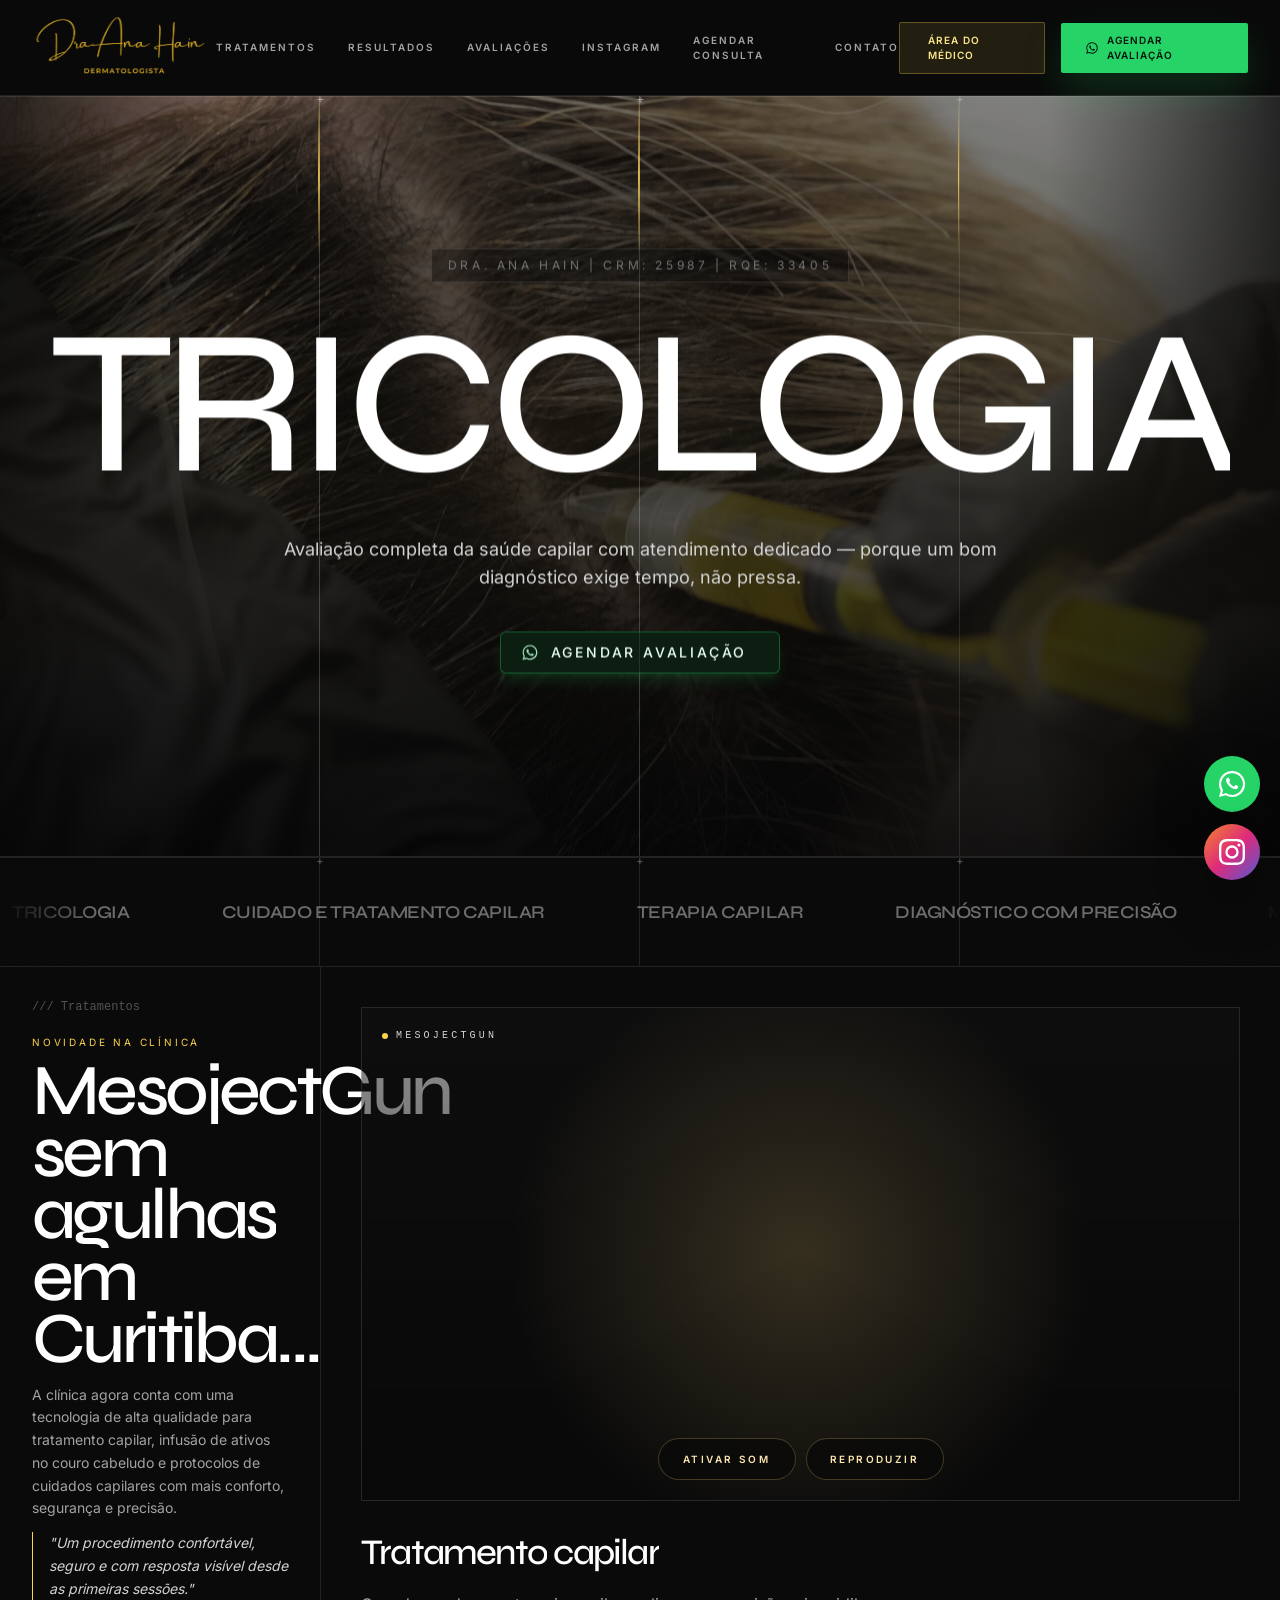
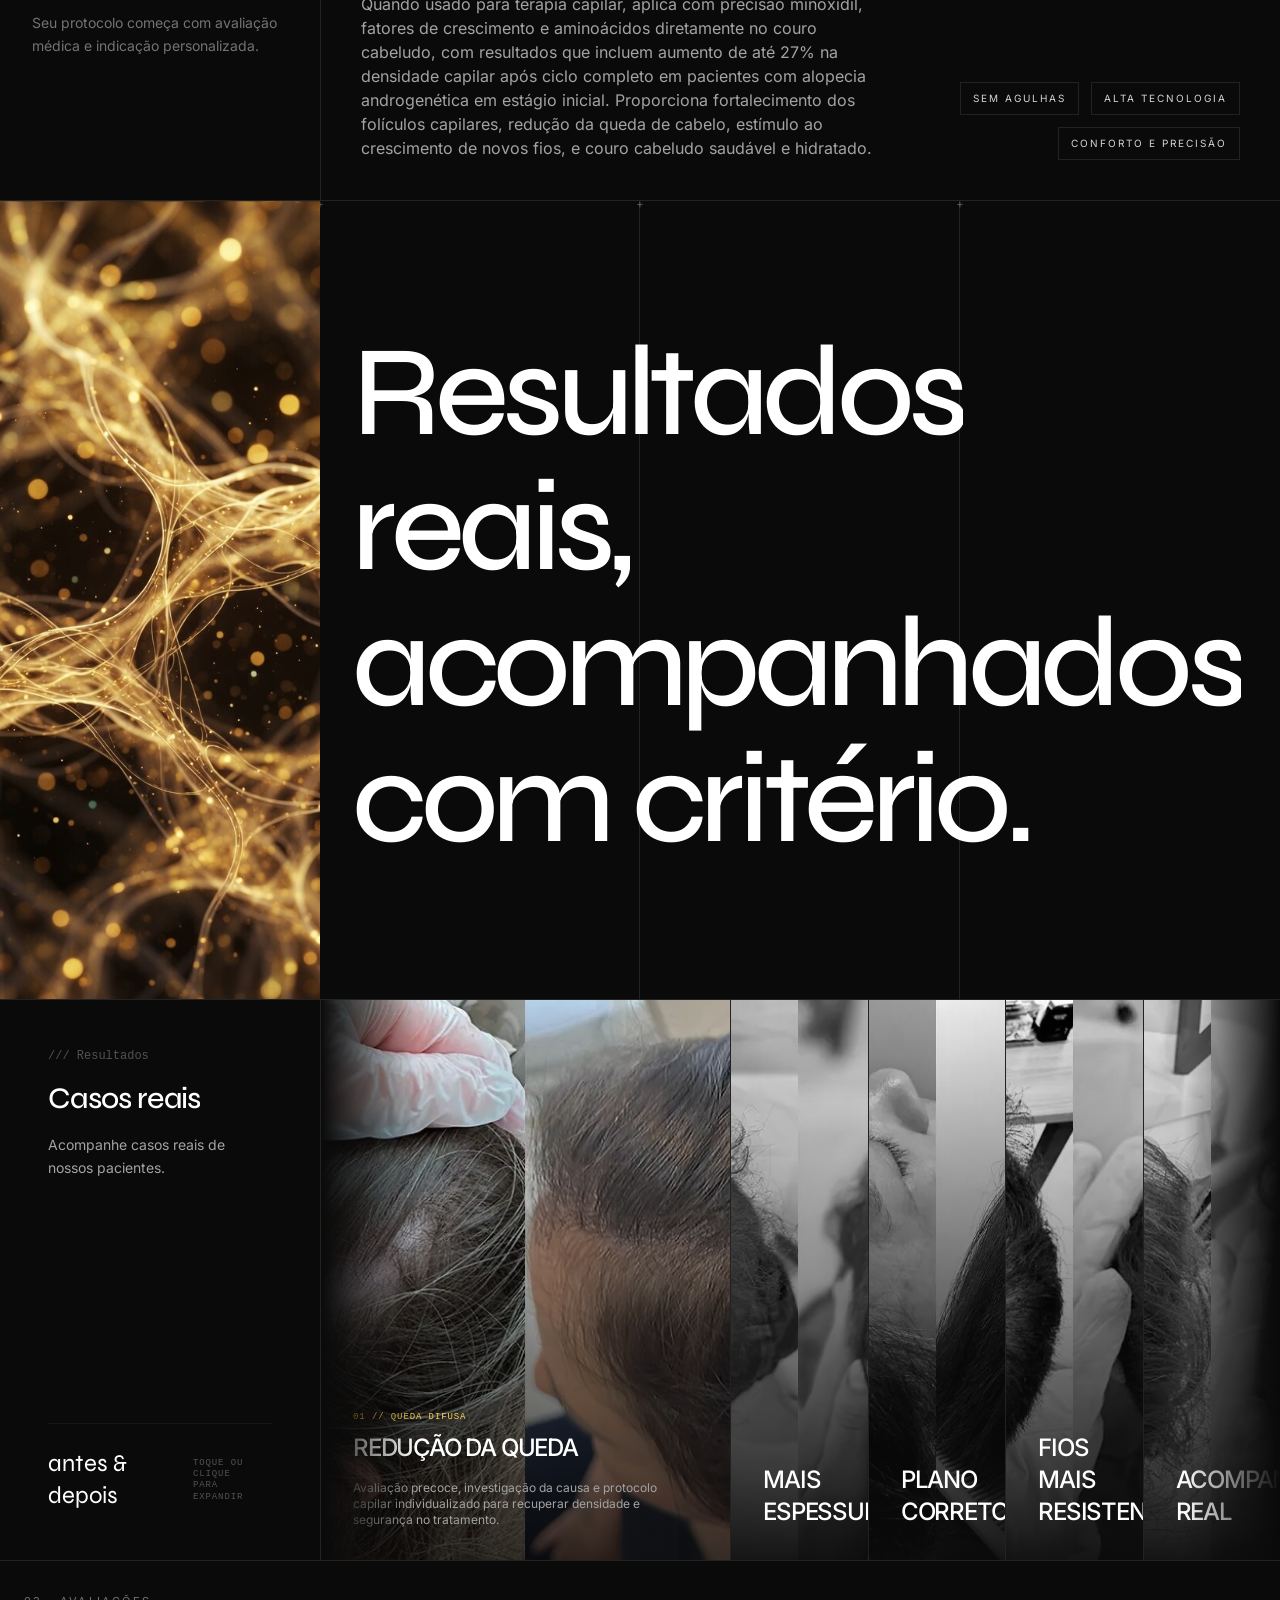
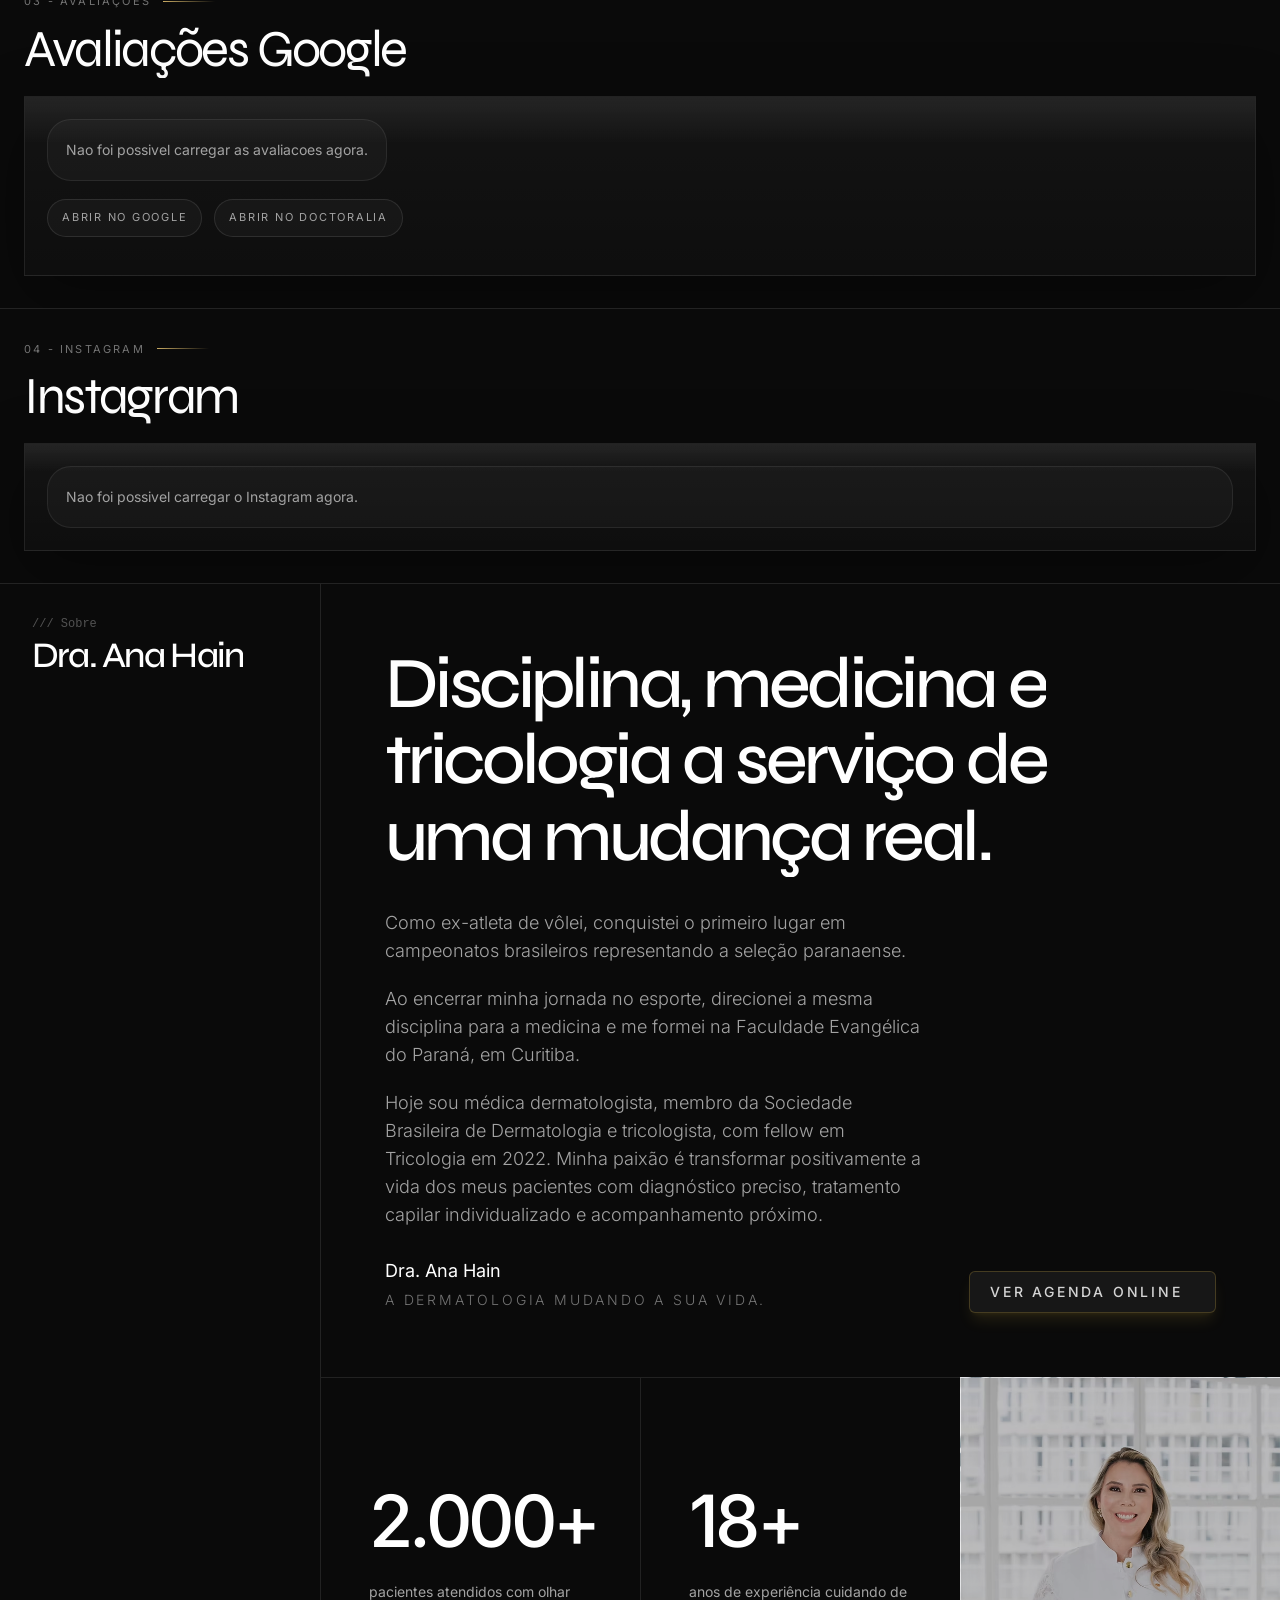
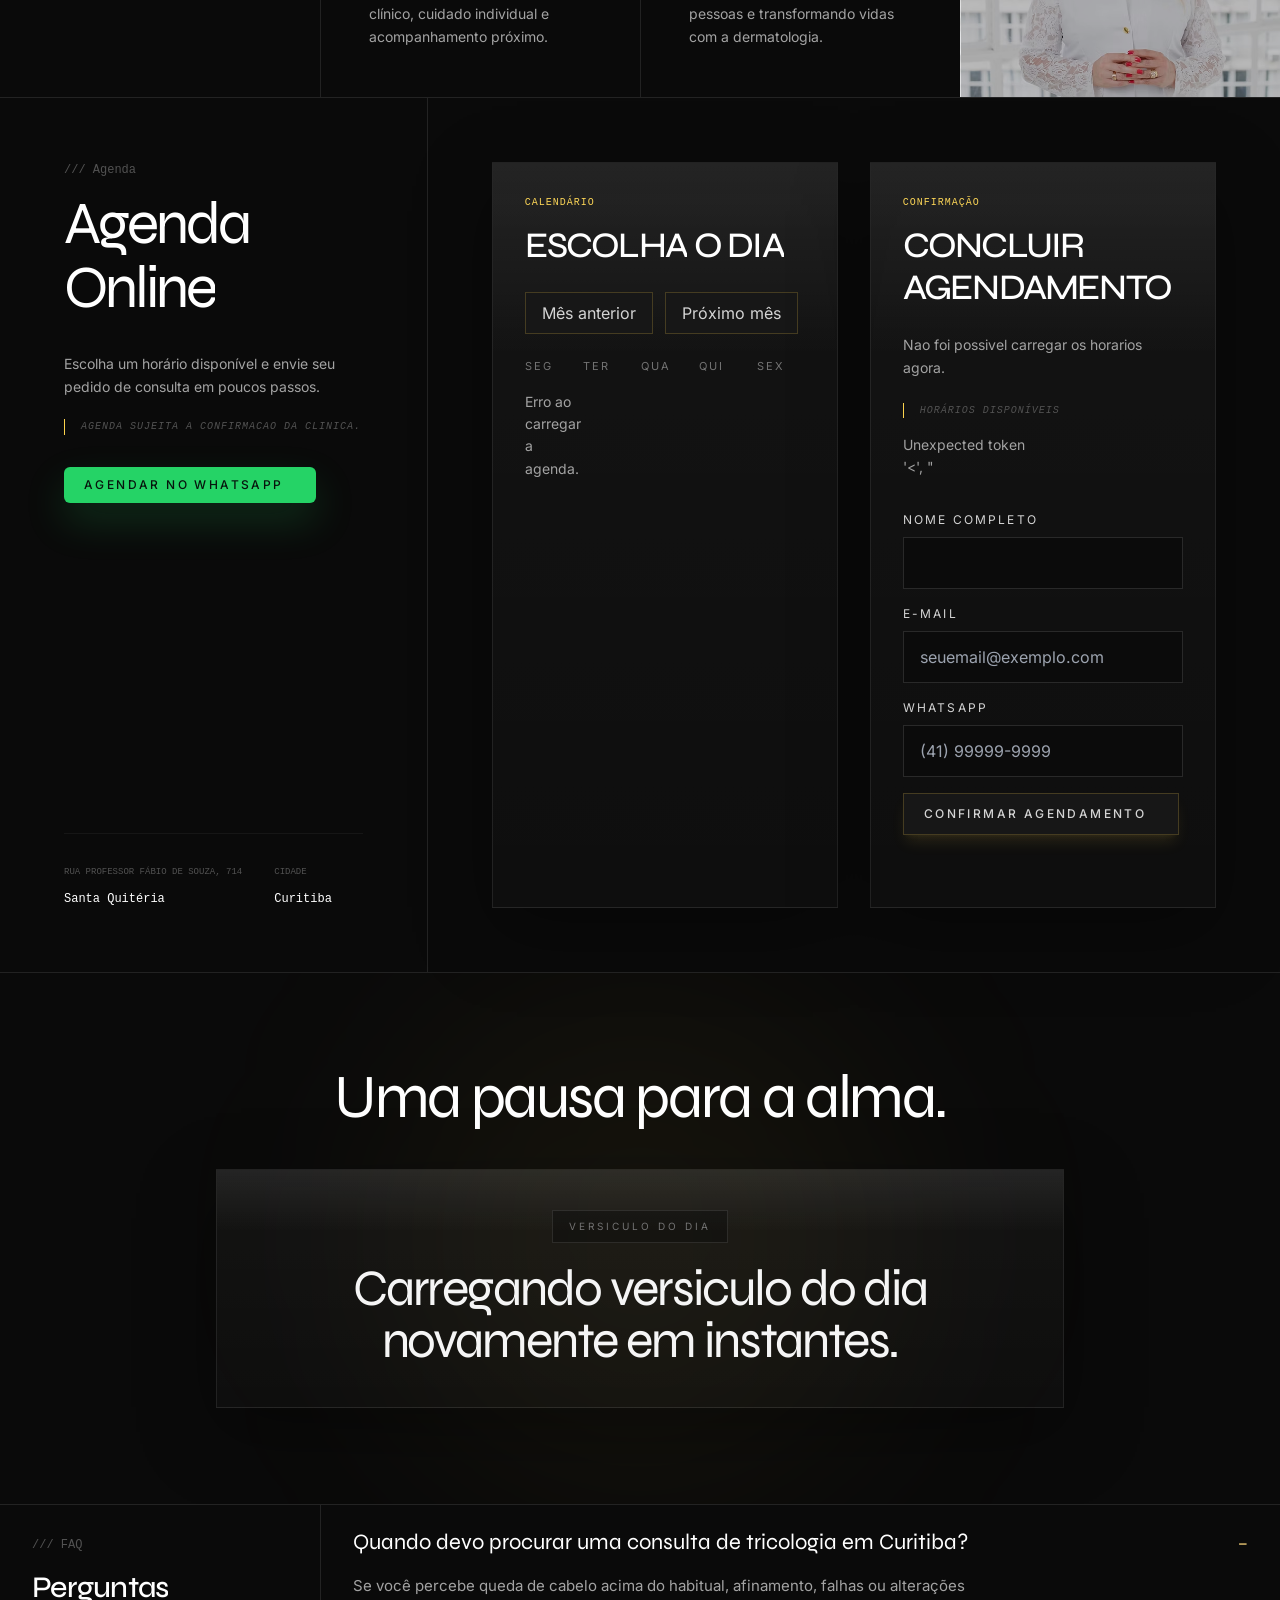
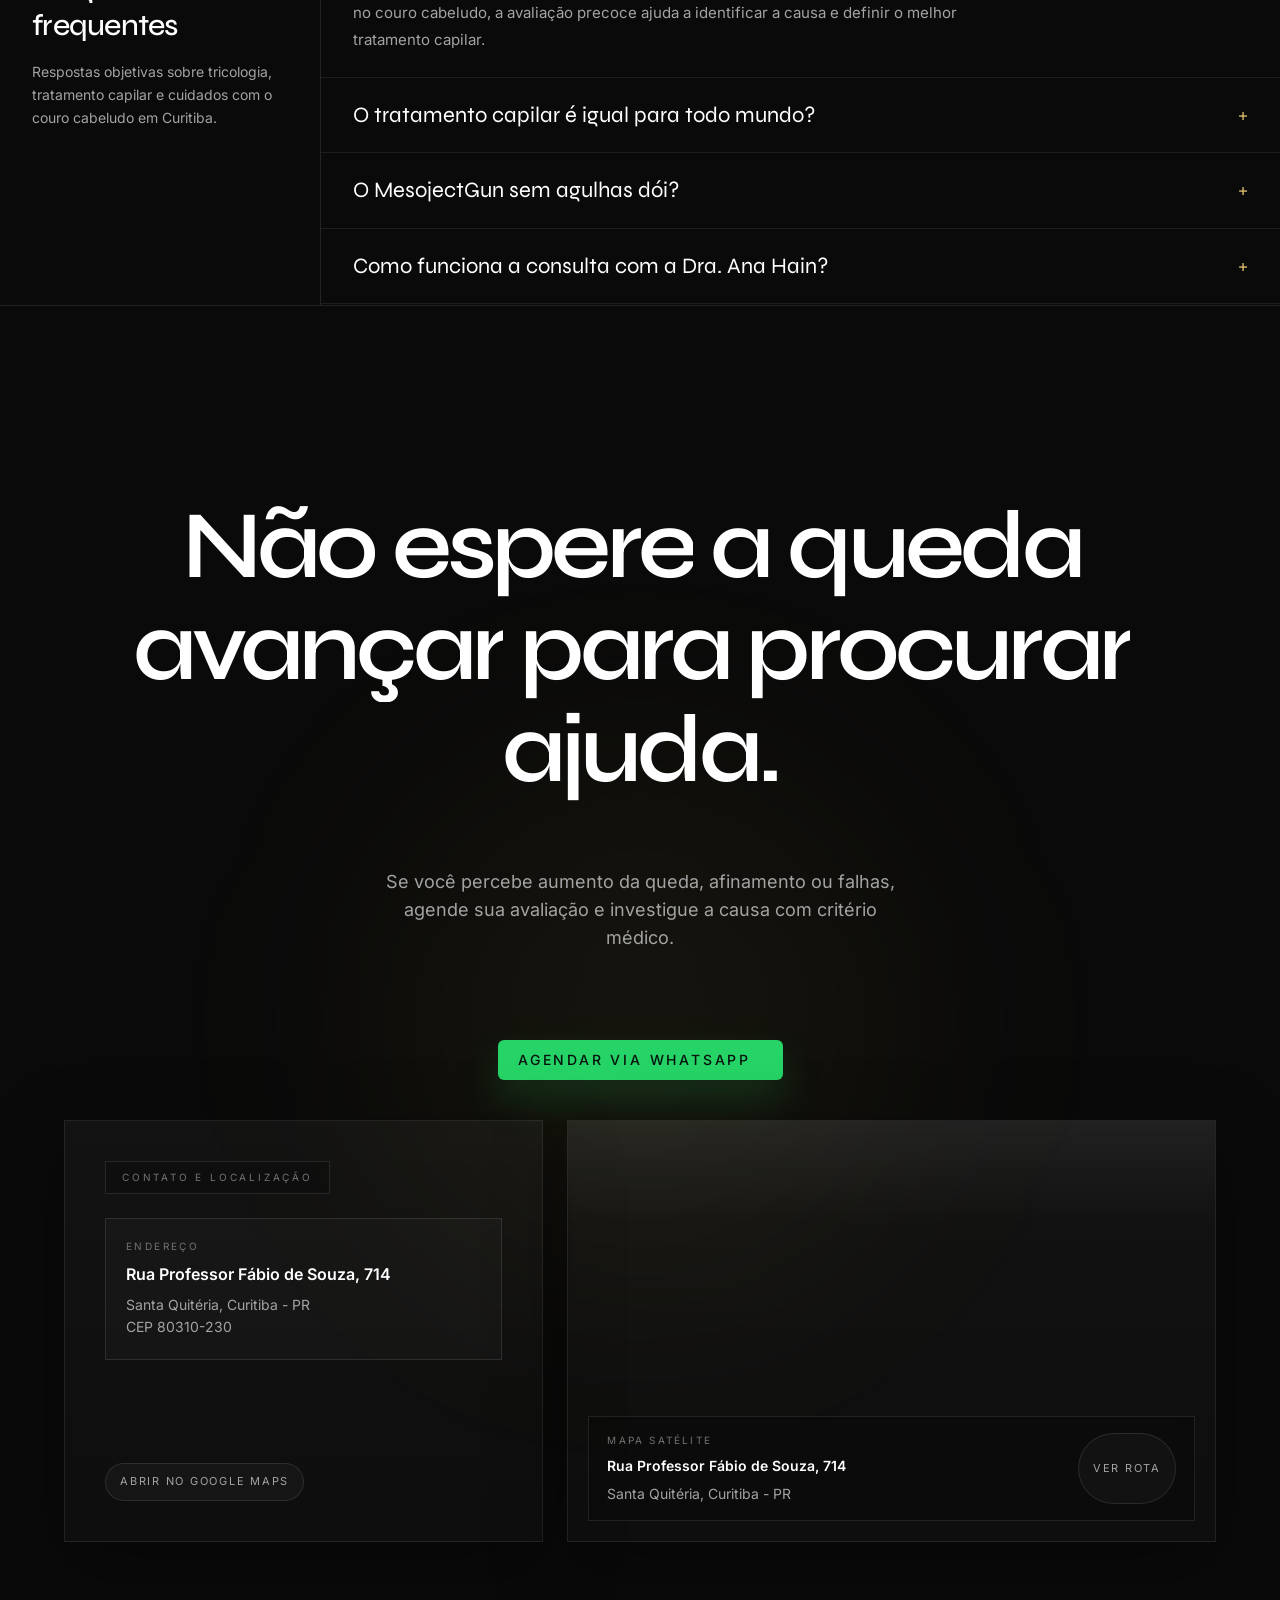
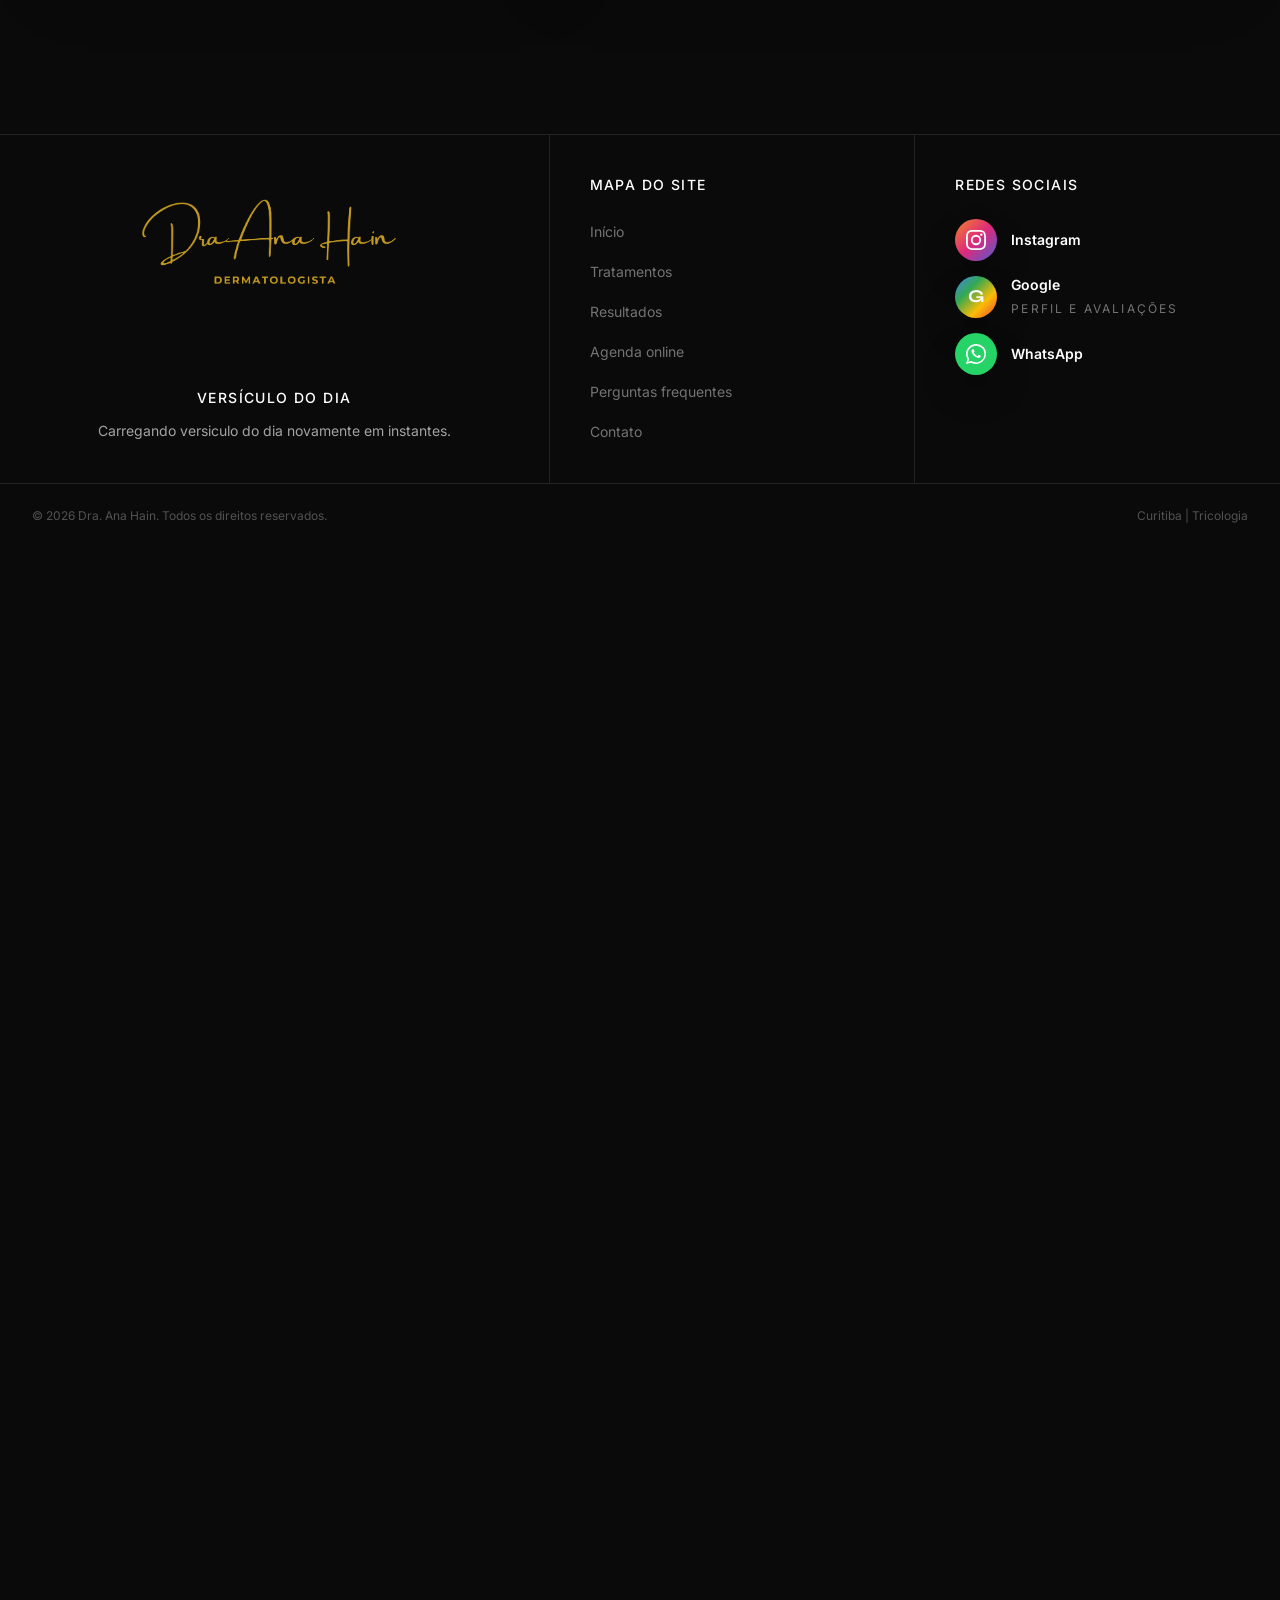
==== commit 05d9ce33: "Replace Trustindex with internal social scraping" ====
--- a/index.html
+++ b/index.html
@@ -650,6 +650,234 @@
     padding: 22px;
   }
 
+  .social-source-shell {
+    display: flex;
+    flex-wrap: wrap;
+    align-items: flex-end;
+    justify-content: space-between;
+    gap: 16px;
+    margin-bottom: 18px;
+  }
+
+  .social-source-meta {
+    display: grid;
+    gap: 8px;
+  }
+
+  .social-kicker {
+    color: var(--text-faint);
+    font-size: 11px;
+    letter-spacing: 0.16em;
+    text-transform: uppercase;
+  }
+
+  .social-rating-row {
+    display: flex;
+    flex-wrap: wrap;
+    align-items: baseline;
+    gap: 14px;
+  }
+
+  .social-rating-value {
+    margin: 0;
+    color: #fff;
+    font-family: "Syne", sans-serif;
+    font-size: clamp(34px, 5vw, 48px);
+    line-height: 0.9;
+    letter-spacing: -0.05em;
+  }
+
+  .social-rating-copy {
+    color: var(--text-soft);
+    font-size: 14px;
+    line-height: 1.6;
+  }
+
+  .social-card-grid,
+  .instagram-feed-grid {
+    display: grid;
+    grid-template-columns: repeat(3, minmax(0, 1fr));
+    gap: 14px;
+  }
+
+  .social-empty {
+    padding: 18px;
+    border: 1px solid rgba(255,255,255,0.08);
+    border-radius: 24px;
+    background: rgba(255,255,255,0.03);
+    color: var(--text-soft);
+    font-size: 14px;
+    line-height: 1.7;
+  }
+
+  .review-card,
+  .instagram-card,
+  .instagram-profile-card {
+    border: 1px solid rgba(255,255,255,0.08);
+    border-radius: 24px;
+    background: rgba(255,255,255,0.03);
+    overflow: hidden;
+  }
+
+  .review-card {
+    min-height: 240px;
+    padding: 20px;
+    display: grid;
+    align-content: start;
+    gap: 16px;
+  }
+
+  .review-card__top {
+    display: flex;
+    justify-content: space-between;
+    gap: 12px;
+    align-items: flex-start;
+  }
+
+  .review-card__author {
+    display: block;
+    color: #fff;
+    font-size: 16px;
+    line-height: 1.35;
+  }
+
+  .review-card__meta {
+    margin-top: 6px;
+    color: var(--text-faint);
+    font-size: 11px;
+    letter-spacing: 0.14em;
+    text-transform: uppercase;
+  }
+
+  .review-card__body {
+    margin: 0;
+    color: var(--text-soft);
+    font-size: 14px;
+    line-height: 1.75;
+  }
+
+  .review-stars {
+    color: var(--accent);
+    font-size: 13px;
+    letter-spacing: 0.18em;
+    white-space: nowrap;
+  }
+
+  .instagram-profile-card {
+    display: grid;
+    grid-template-columns: auto minmax(0, 1fr) auto;
+    gap: 18px;
+    align-items: center;
+    padding: 20px;
+    margin-bottom: 18px;
+  }
+
+  .instagram-profile-card img {
+    width: 72px;
+    height: 72px;
+    border-radius: 999px;
+    object-fit: cover;
+    border: 1px solid rgba(255,255,255,0.12);
+  }
+
+  .instagram-profile-card__title {
+    display: block;
+    color: #fff;
+    font-family: "Syne", sans-serif;
+    font-size: 24px;
+    line-height: 1;
+    letter-spacing: -0.04em;
+  }
+
+  .instagram-profile-card__stats {
+    display: flex;
+    flex-wrap: wrap;
+    gap: 14px;
+    margin-top: 8px;
+    color: var(--text-soft);
+    font-size: 13px;
+    line-height: 1.6;
+  }
+
+  .instagram-profile-card__stats strong {
+    color: #fff;
+    font-weight: 600;
+  }
+
+  .instagram-profile-card__bio {
+    margin: 10px 0 0;
+    max-width: 56ch;
+    color: var(--text-soft);
+    font-size: 14px;
+    line-height: 1.7;
+    white-space: pre-line;
+  }
+
+  .instagram-card {
+    position: relative;
+    min-height: 340px;
+    display: flex;
+    align-items: flex-end;
+  }
+
+  .instagram-card::before {
+    content: "";
+    position: absolute;
+    inset: 0;
+    background: linear-gradient(180deg, rgba(9, 9, 9, 0.04), rgba(9, 9, 9, 0.82));
+    z-index: 1;
+  }
+
+  .instagram-card__media {
+    position: absolute;
+    inset: 0;
+    width: 100%;
+    height: 100%;
+    object-fit: cover;
+  }
+
+  .instagram-card__content {
+    position: relative;
+    z-index: 2;
+    width: 100%;
+    padding: 16px;
+    display: grid;
+    gap: 10px;
+  }
+
+  .instagram-card__meta {
+    display: flex;
+    flex-wrap: wrap;
+    align-items: center;
+    gap: 8px 12px;
+    color: rgba(255,255,255,0.78);
+    font-size: 11px;
+    letter-spacing: 0.12em;
+    text-transform: uppercase;
+  }
+
+  .instagram-card__badge {
+    display: inline-flex;
+    align-items: center;
+    justify-content: center;
+    min-height: 26px;
+    padding: 0 10px;
+    border-radius: 999px;
+    background: rgba(255,255,255,0.12);
+    color: #fff;
+  }
+
+  .instagram-card__caption {
+    margin: 0;
+    color: #fff;
+    font-size: 13px;
+    line-height: 1.6;
+    display: -webkit-box;
+    -webkit-box-orient: vertical;
+    -webkit-line-clamp: 3;
+    overflow: hidden;
+  }
+
   .button-row {
     display: flex;
     flex-wrap: wrap;
@@ -814,6 +1042,9 @@
     .section { padding: 24px 16px; }
 
     .widget-body { padding: 16px; }
+    .social-card-grid,
+    .instagram-feed-grid { grid-template-columns: repeat(1, minmax(0, 1fr)); }
+    .instagram-profile-card { grid-template-columns: 1fr; }
 
     .contact-link { padding: 16px; }
 
@@ -1285,10 +1516,16 @@
       </div>
       <div class="widget-shell group" data-reveal>
         <div class="widget-body">
+          <div id="reviews-summary" class="social-source-shell">
+            <div class="social-empty">Carregando avaliacoes publicas...</div>
+          </div>
           <div class="button-row" style="margin-bottom:16px;">
-            <a id="google-reviews-link" class="ghost-button whatsapp-cta" href="#" target="_blank" rel="noopener" data-track-event="click_google_reviews">Abrir no Google</a>
-          </div>
-          <script defer async src="https://cdn.trustindex.io/loader.js?515aa3166d9e5507174662c9e55"></script>
+            <a id="google-reviews-link" class="ghost-button" href="#" target="_blank" rel="noopener" data-track-event="click_google_reviews">Abrir no Google</a>
+            <a id="doctoralia-reviews-link" class="ghost-button" href="#" target="_blank" rel="noopener">Abrir no Doctoralia</a>
+          </div>
+          <div class="social-card-grid" id="reviews-grid" aria-live="polite">
+            <div class="social-empty">Carregando depoimentos de pacientes...</div>
+          </div>
         </div>
       </div>
     </section>
@@ -1300,7 +1537,12 @@
       </div>
       <div class="widget-shell group" data-reveal>
         <div class="widget-body">
-          <script defer async src="https://cdn.trustindex.io/loader-feed.js?11ca21166ed855057d763f3da3e"></script>
+          <div id="instagram-profile-shell">
+            <div class="social-empty">Carregando perfil do Instagram...</div>
+          </div>
+          <div class="instagram-feed-grid" id="instagram-feed-grid" aria-live="polite">
+            <div class="social-empty">Carregando posts publicos...</div>
+          </div>
         </div>
       </div>
     </section>
@@ -2538,6 +2780,7 @@
   </script>
 
   <script src="config.js"></script>
+  <script src="js/social-proof.js"></script>
   <script src="js/butterfly-cursor.js"></script>
 </body>
 </html>
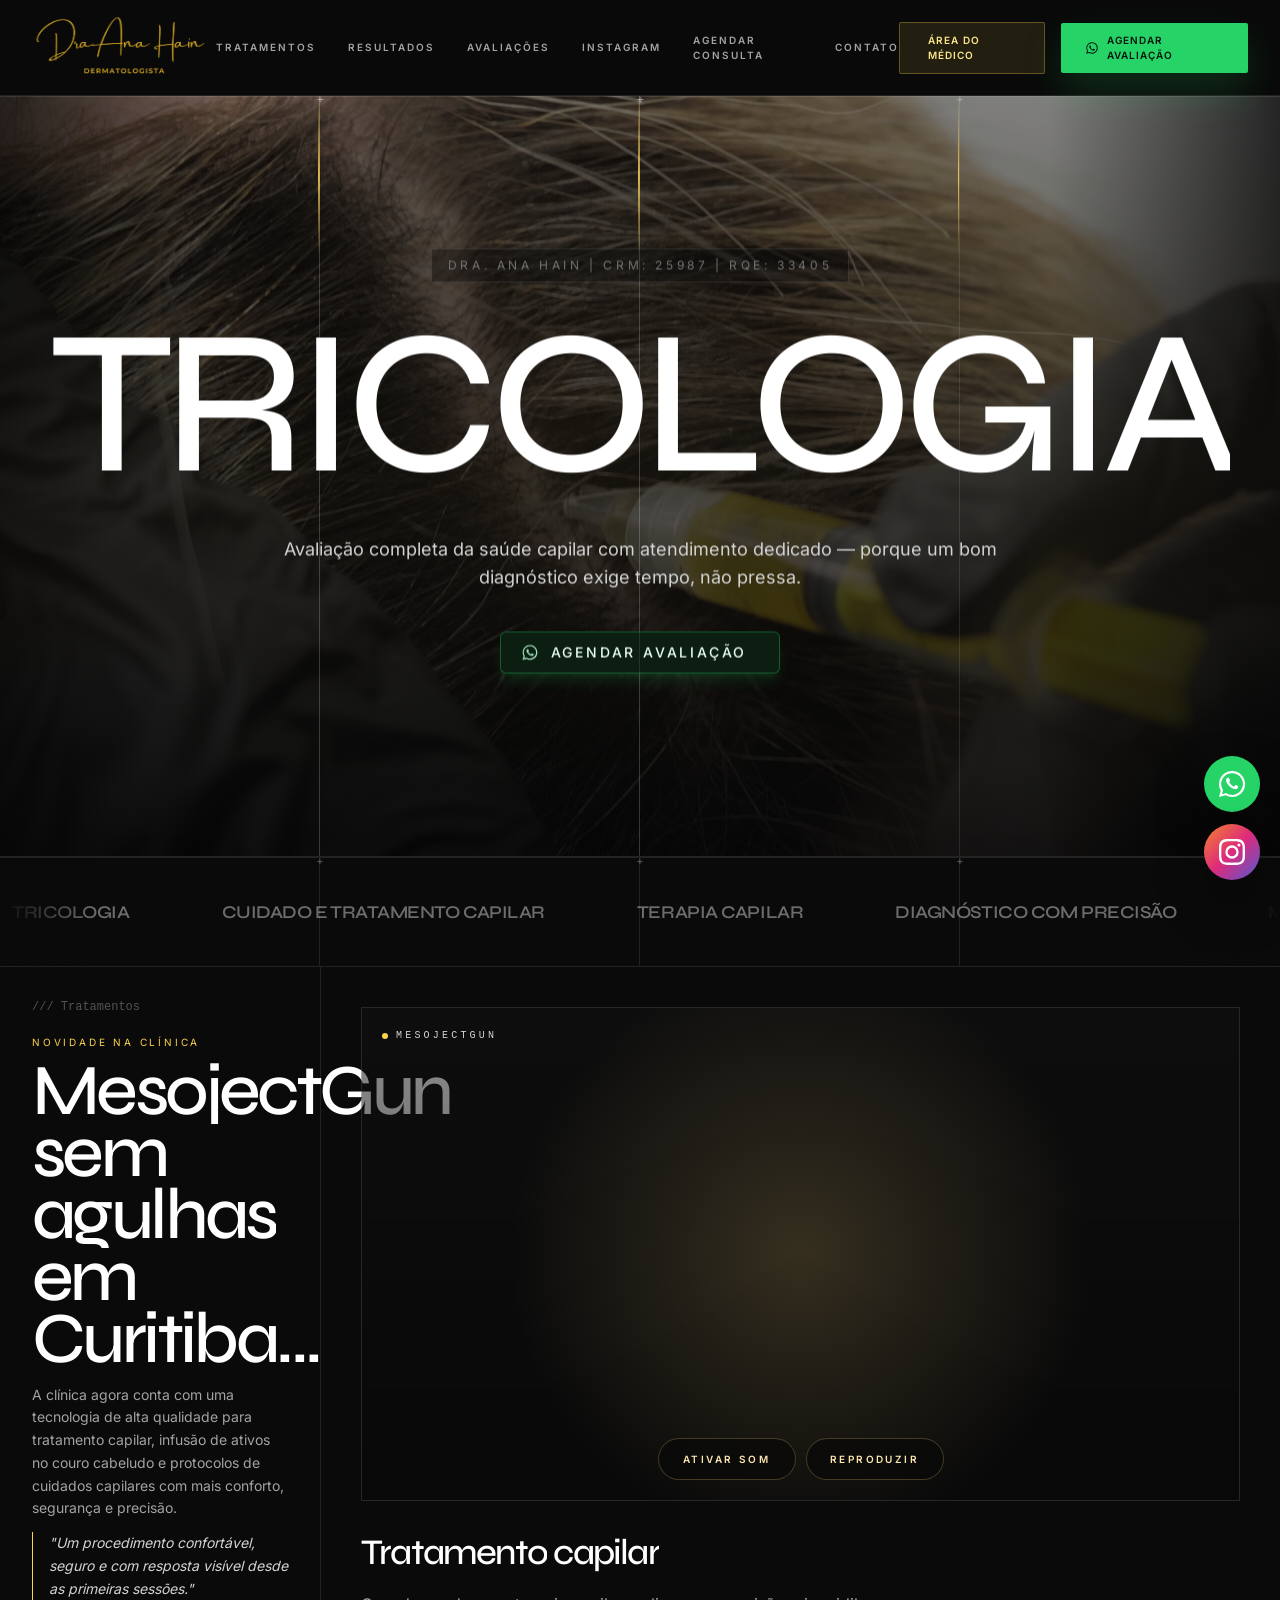
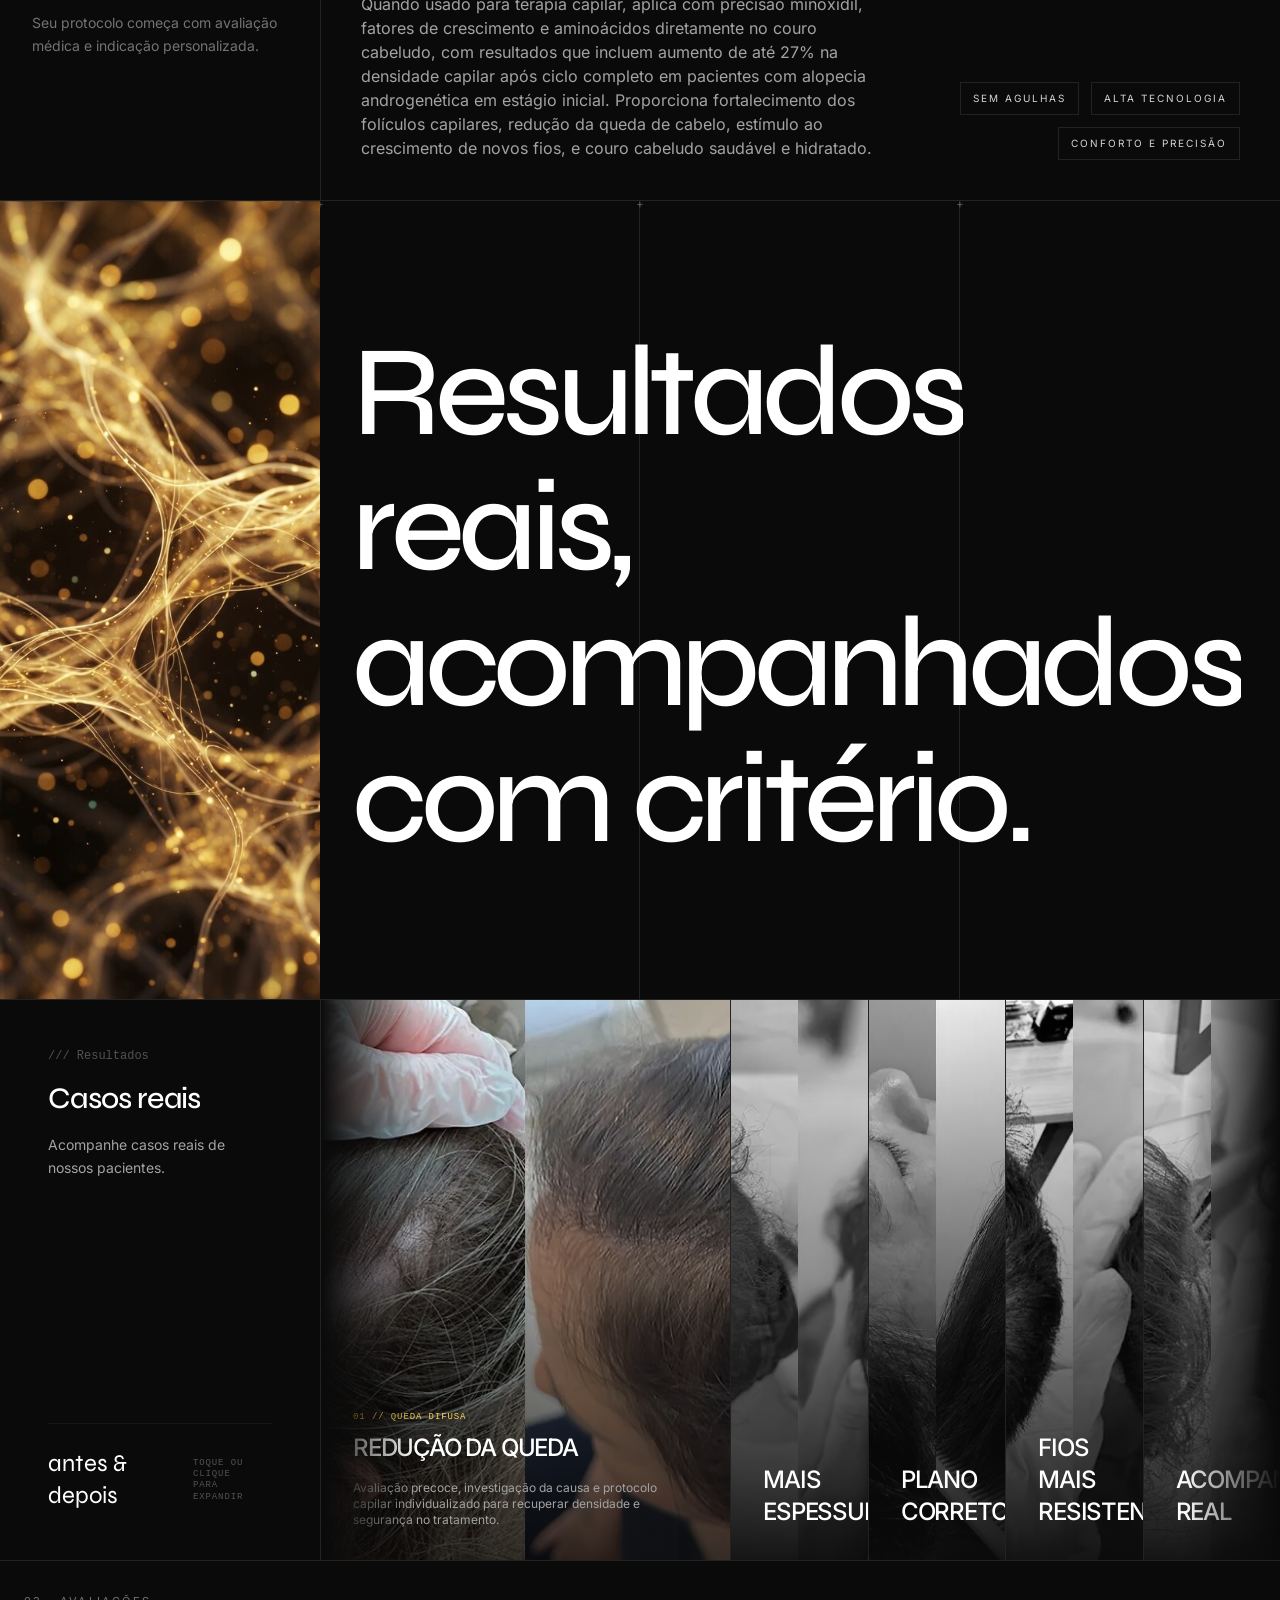
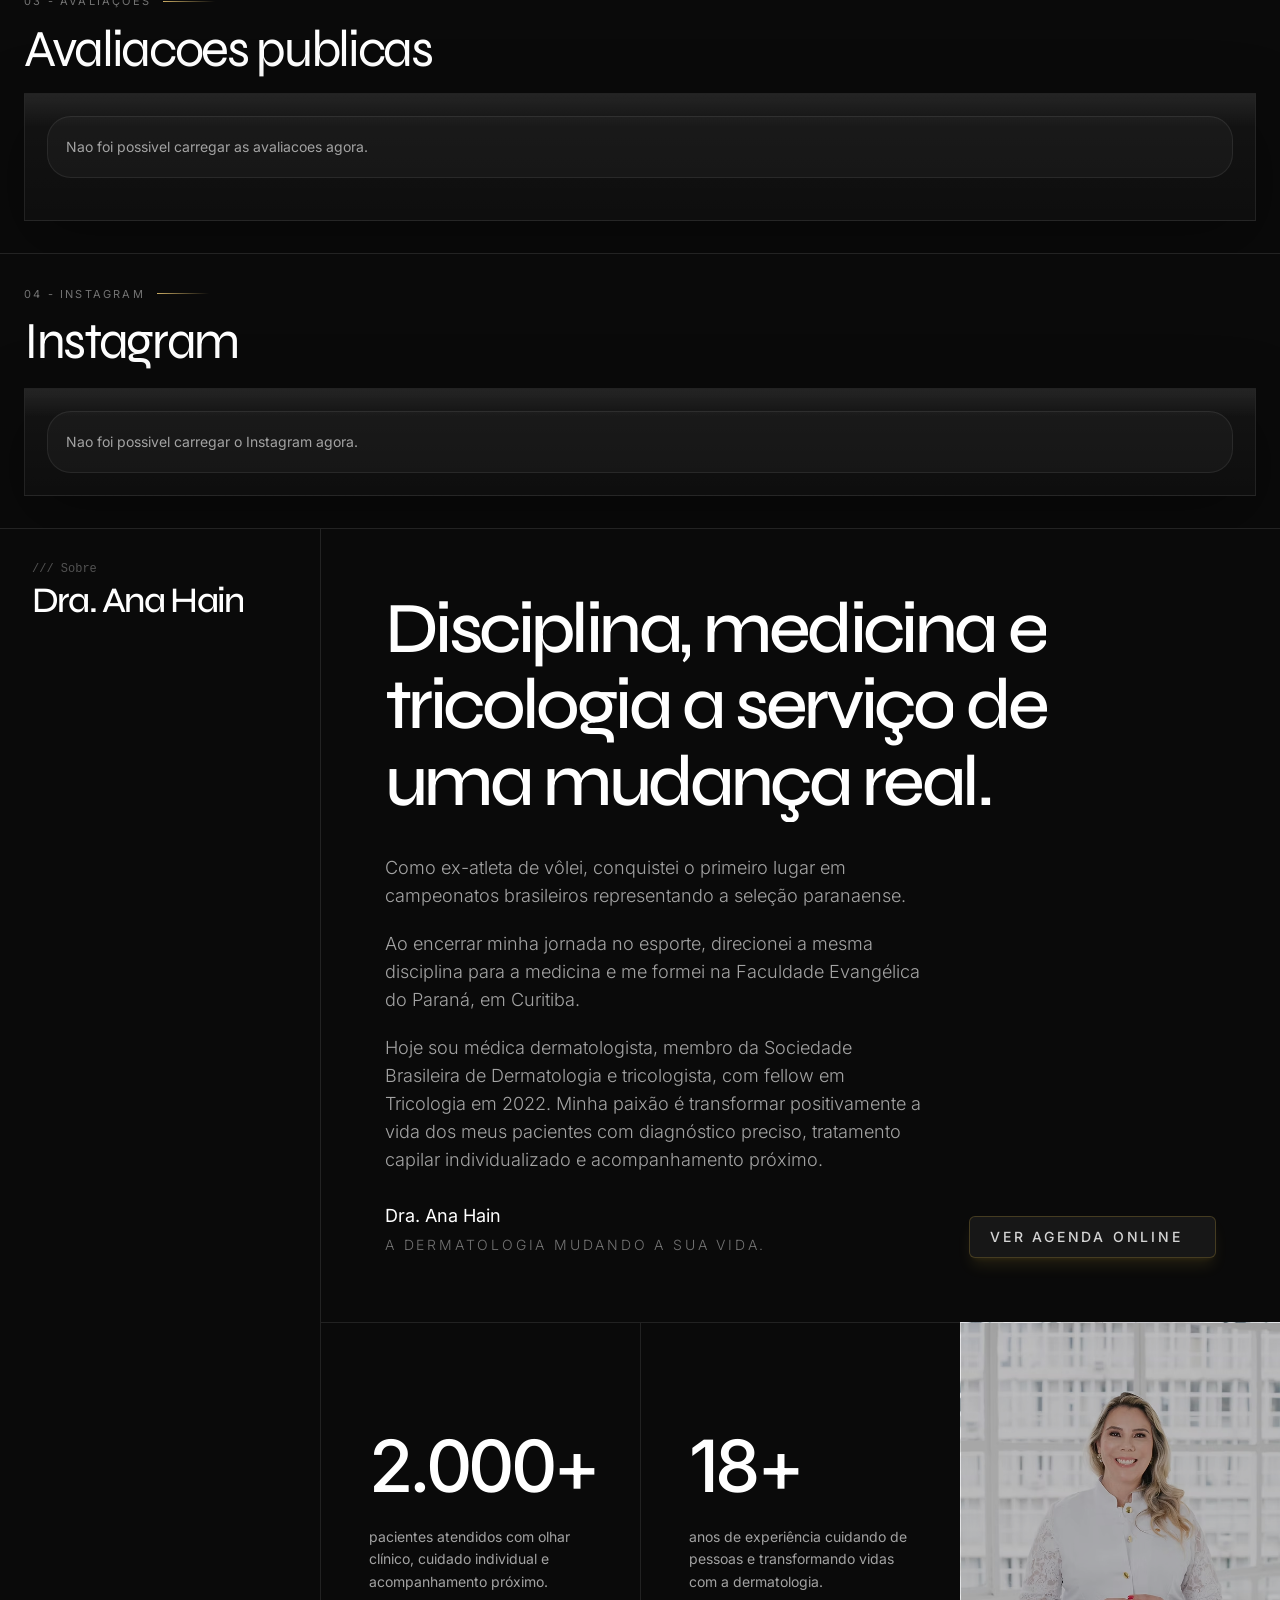
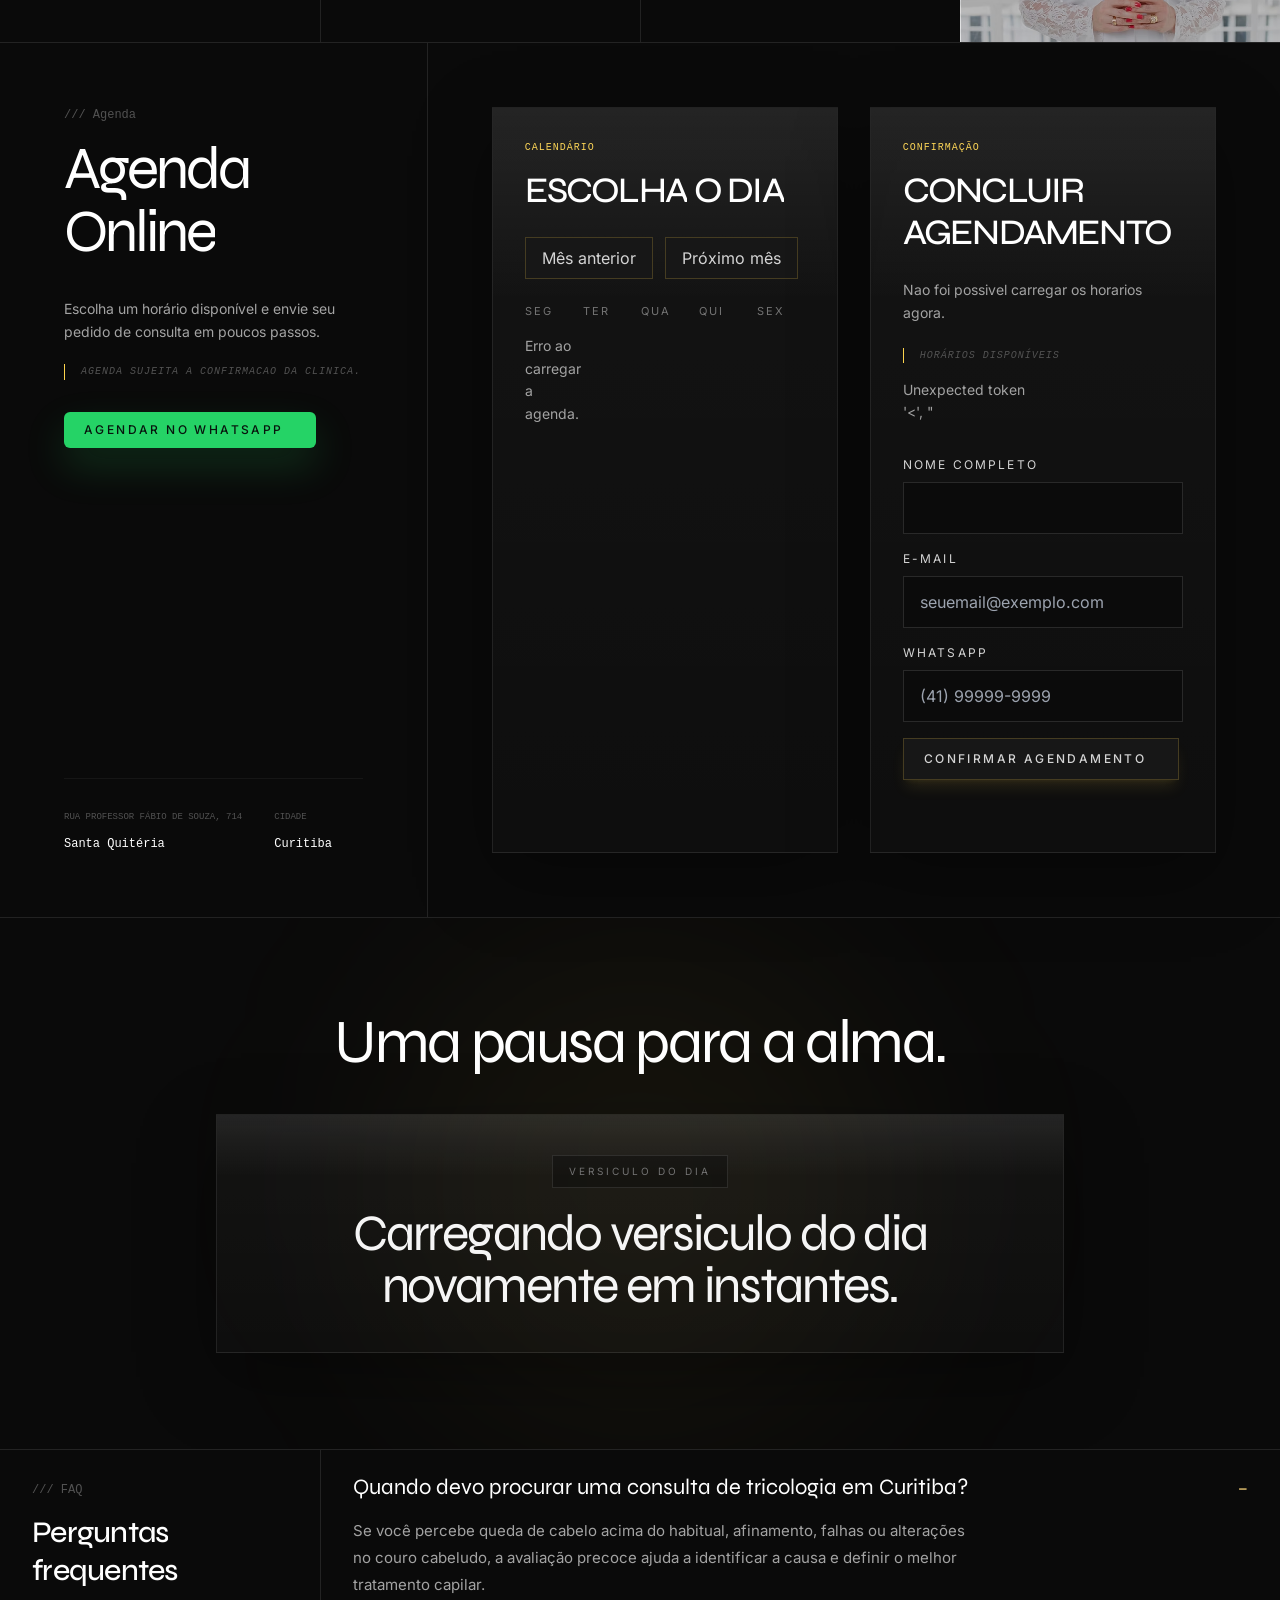
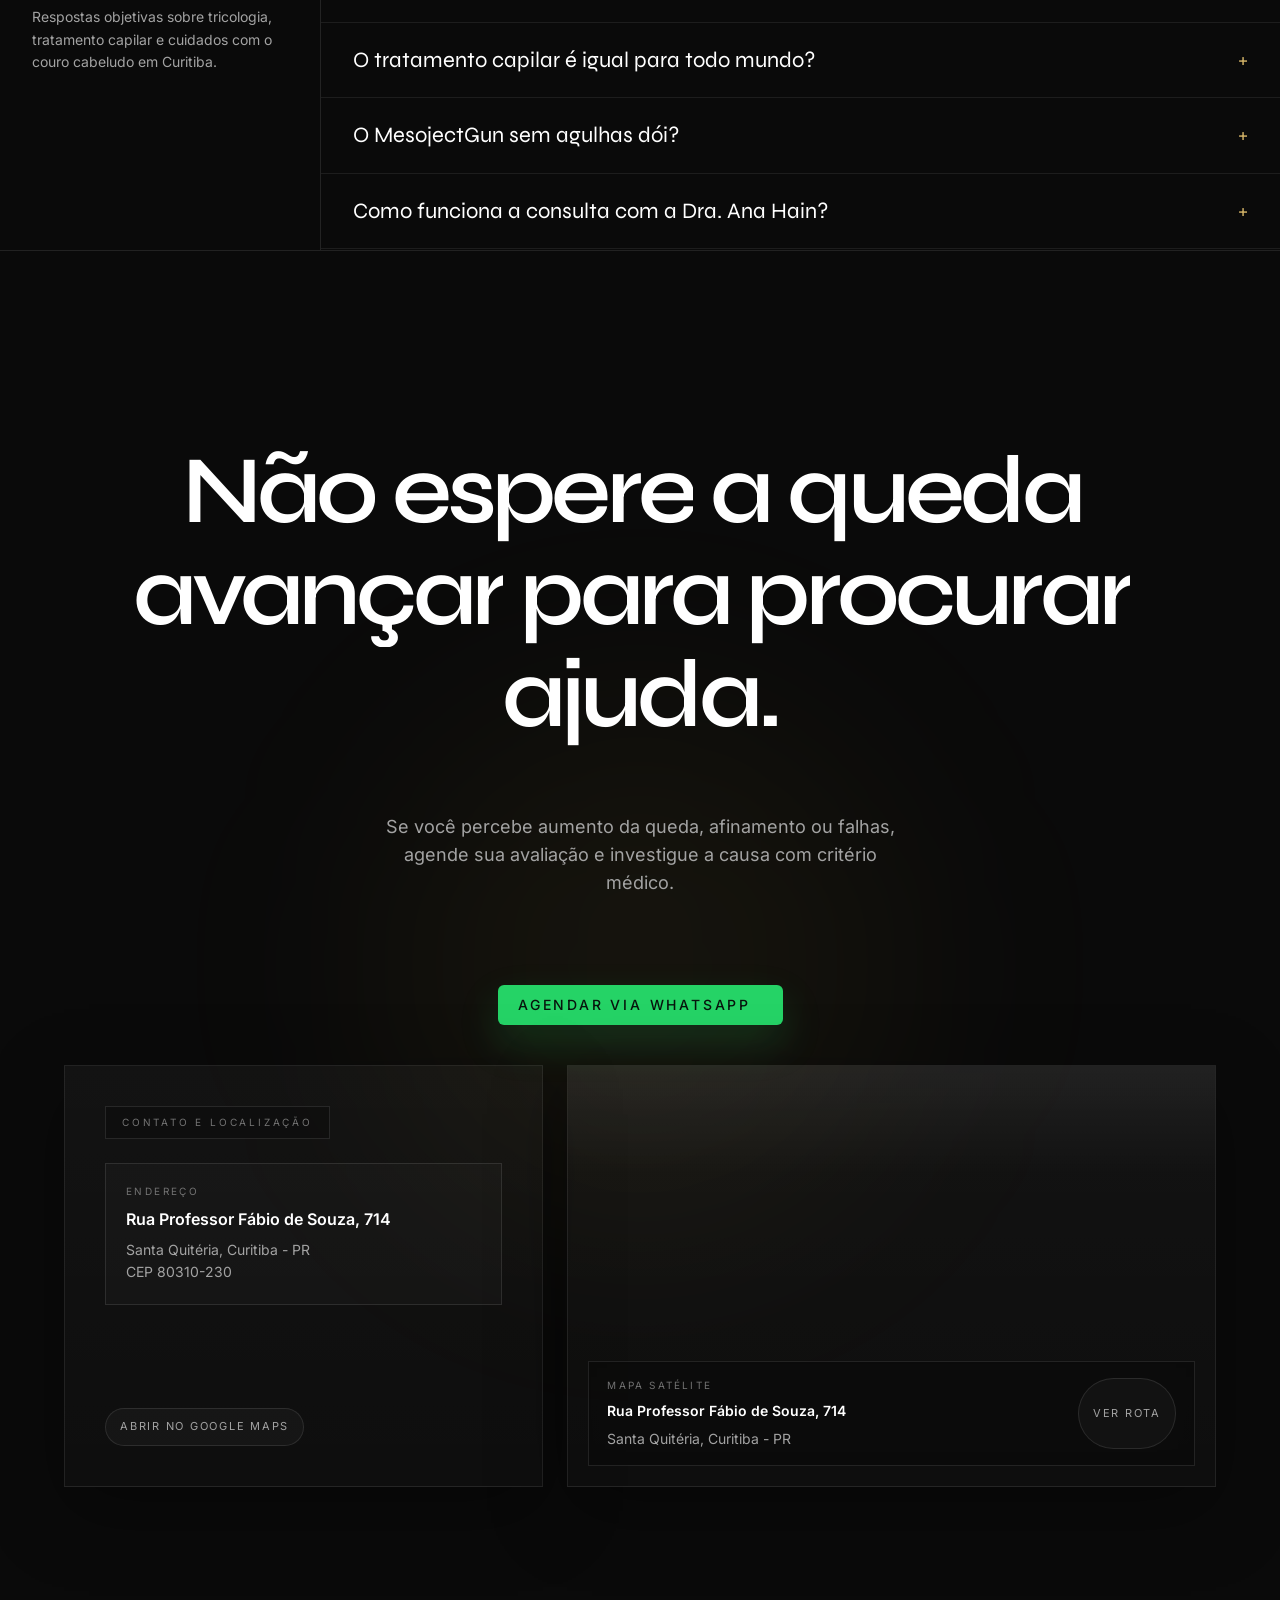
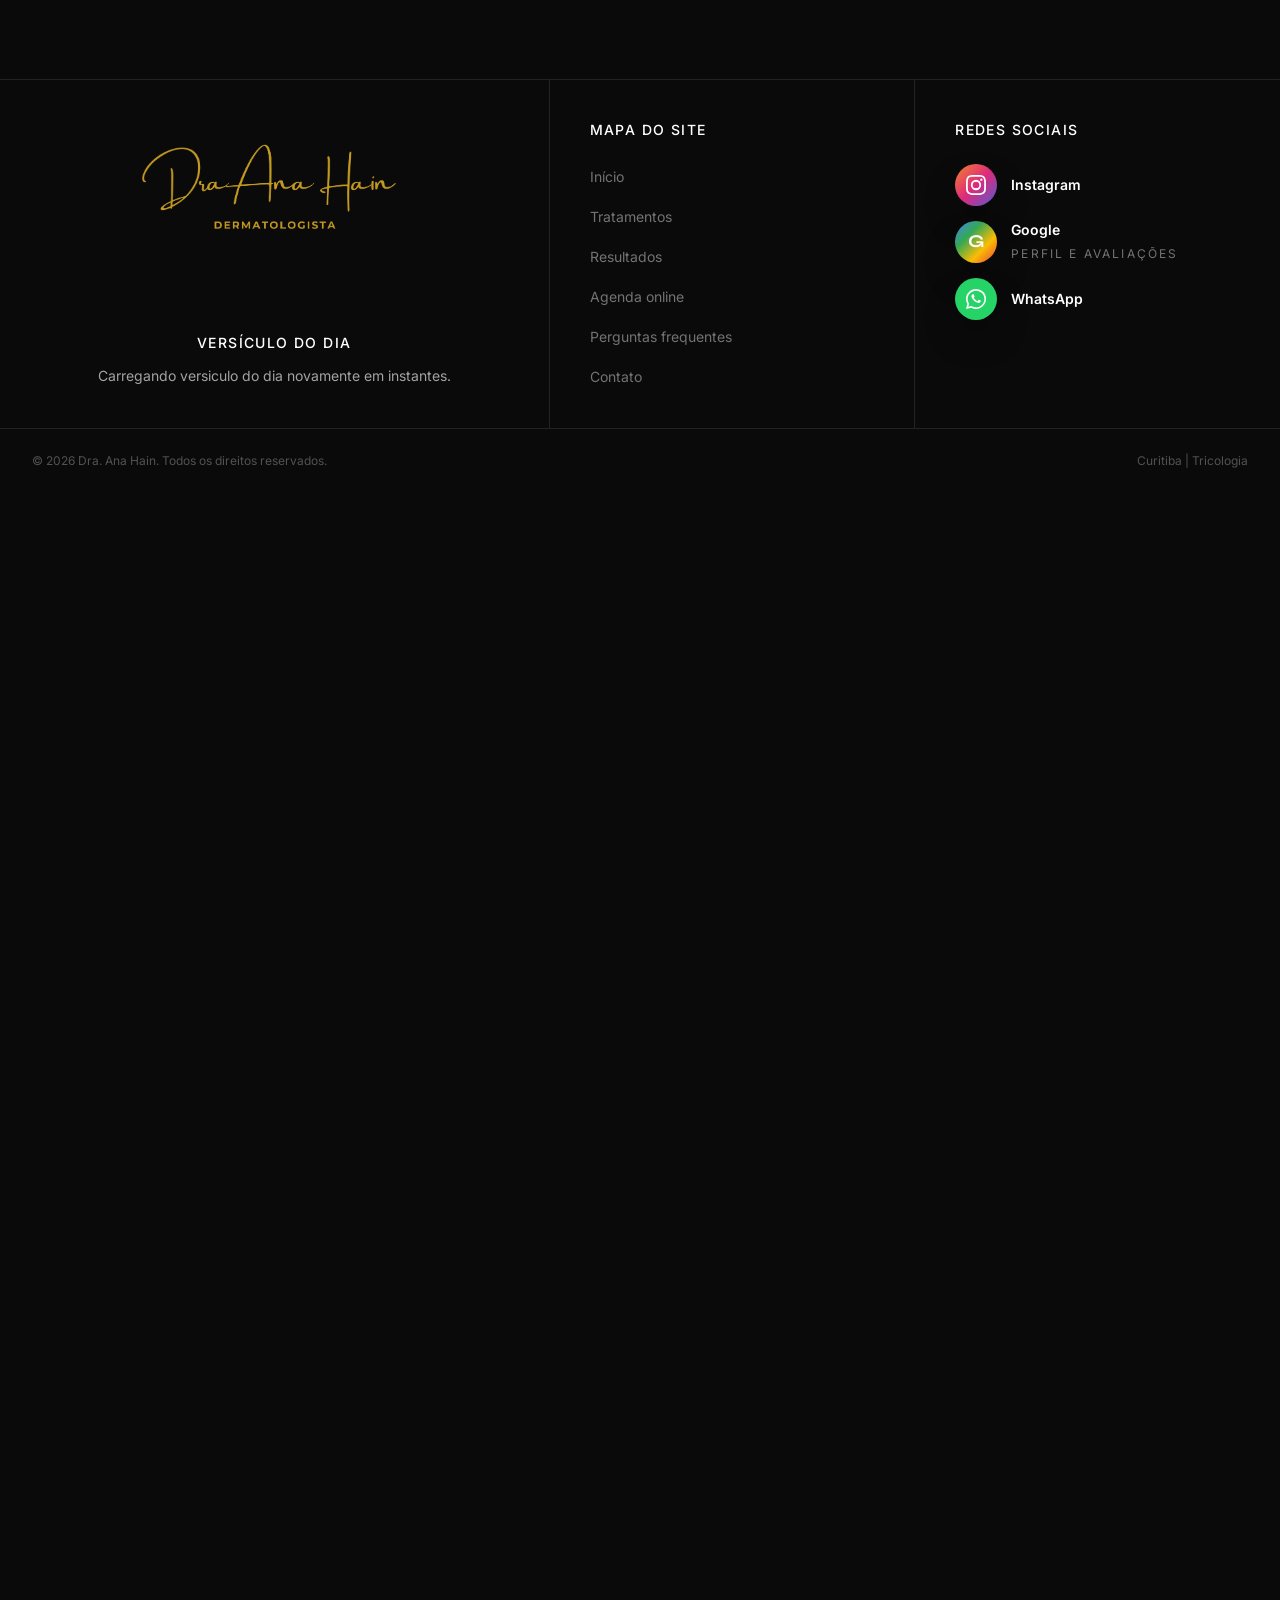
==== commit 498a8b40: "Restyle social proof sections" ====
--- a/index.html
+++ b/index.html
@@ -651,49 +651,113 @@
   }
 
   .social-source-shell {
-    display: flex;
-    flex-wrap: wrap;
-    align-items: flex-end;
-    justify-content: space-between;
-    gap: 16px;
-    margin-bottom: 18px;
-  }
-
-  .social-source-meta {
-    display: grid;
-    gap: 8px;
+    margin-bottom: 20px;
   }
 
   .social-kicker {
-    color: var(--text-faint);
+    color: #6b7280;
     font-size: 11px;
     letter-spacing: 0.16em;
     text-transform: uppercase;
   }
 
-  .social-rating-row {
+  .reviews-summary-card {
     display: flex;
     flex-wrap: wrap;
-    align-items: baseline;
-    gap: 14px;
-  }
-
-  .social-rating-value {
-    margin: 0;
-    color: #fff;
+    align-items: center;
+    justify-content: space-between;
+    gap: 18px 24px;
+    padding: 22px 24px;
+    border-radius: 18px;
+    background: #ececec;
+    color: #111827;
+  }
+
+  .reviews-summary-copy {
+    display: grid;
+    gap: 10px;
+  }
+
+  .reviews-summary-title {
+    display: flex;
+    align-items: center;
+    gap: 8px;
+    color: #1f2937;
+    font-size: 32px;
+    font-weight: 700;
+    line-height: 1;
+    letter-spacing: -0.04em;
+  }
+
+  .google-wordmark {
+    display: inline-flex;
+    align-items: center;
+    gap: 0;
     font-family: "Syne", sans-serif;
-    font-size: clamp(34px, 5vw, 48px);
+    letter-spacing: -0.06em;
+  }
+
+  .google-wordmark span:nth-child(1) { color: #4285f4; }
+  .google-wordmark span:nth-child(2) { color: #ea4335; }
+  .google-wordmark span:nth-child(3) { color: #fbbc05; }
+  .google-wordmark span:nth-child(4) { color: #4285f4; }
+  .google-wordmark span:nth-child(5) { color: #34a853; }
+  .google-wordmark span:nth-child(6) { color: #ea4335; }
+
+  .reviews-summary-rating {
+    display: flex;
+    flex-wrap: wrap;
+    align-items: center;
+    gap: 10px;
+  }
+
+  .reviews-summary-value {
+    color: #111827;
+    font-family: "Syne", sans-serif;
+    font-size: 40px;
     line-height: 0.9;
     letter-spacing: -0.05em;
   }
 
-  .social-rating-copy {
-    color: var(--text-soft);
-    font-size: 14px;
-    line-height: 1.6;
-  }
-
-  .social-card-grid,
+  .reviews-summary-stars {
+    color: #fbbc05;
+    font-size: 18px;
+    letter-spacing: 0.08em;
+    white-space: nowrap;
+  }
+
+  .reviews-summary-count {
+    color: #6b7280;
+    font-size: 13px;
+    line-height: 1.4;
+  }
+
+  .reviews-summary-button {
+    display: inline-flex;
+    align-items: center;
+    justify-content: center;
+    min-height: 46px;
+    padding: 0 18px;
+    border-radius: 8px;
+    background: #1a73e8;
+    color: #fff;
+    font-size: 13px;
+    font-weight: 600;
+    text-decoration: none;
+    transition: background 180ms ease, transform 180ms ease;
+  }
+
+  .reviews-summary-button:hover {
+    background: #1765cc;
+    transform: translateY(-1px);
+  }
+
+  .social-card-grid {
+    display: grid;
+    grid-template-columns: repeat(2, minmax(0, 1fr));
+    gap: 16px;
+  }
+
   .instagram-feed-grid {
     display: grid;
     grid-template-columns: repeat(3, minmax(0, 1fr));
@@ -710,7 +774,140 @@
     line-height: 1.7;
   }
 
-  .review-card,
+  .review-card {
+    min-height: 0;
+    padding: 22px;
+    display: grid;
+    align-content: start;
+    gap: 14px;
+    border: 0;
+    border-radius: 18px;
+    background: #ececec;
+    color: #111827;
+    overflow: hidden;
+  }
+
+  .review-card__header {
+    display: flex;
+    align-items: flex-start;
+    gap: 12px;
+  }
+
+  .review-card__avatar-wrap {
+    position: relative;
+    flex: 0 0 auto;
+    width: 48px;
+    height: 48px;
+  }
+
+  .review-card__avatar {
+    width: 48px;
+    height: 48px;
+    border-radius: 999px;
+    display: flex;
+    align-items: center;
+    justify-content: center;
+    background: linear-gradient(135deg, #d1d5db, #f8fafc);
+    color: #1f2937;
+    font-size: 18px;
+    font-weight: 700;
+    text-transform: uppercase;
+  }
+
+  .review-card__google-badge {
+    position: absolute;
+    right: -2px;
+    bottom: -2px;
+    width: 20px;
+    height: 20px;
+    border: 2px solid #ececec;
+    border-radius: 999px;
+    background: #fff;
+    color: #4285f4;
+    font-size: 11px;
+    font-weight: 700;
+    display: flex;
+    align-items: center;
+    justify-content: center;
+  }
+
+  .review-card__header-main {
+    min-width: 0;
+    display: grid;
+    gap: 6px;
+  }
+
+  .review-card__author-row {
+    display: flex;
+    flex-wrap: wrap;
+    align-items: center;
+    gap: 8px;
+  }
+
+  .review-card__author {
+    display: block;
+    color: #111827;
+    font-size: 17px;
+    font-weight: 600;
+    line-height: 1.35;
+  }
+
+  .review-card__verified {
+    display: inline-flex;
+    align-items: center;
+    justify-content: center;
+    width: 18px;
+    height: 18px;
+    border-radius: 999px;
+    background: #1a73e8;
+    font-size: 0;
+    line-height: 1;
+  }
+
+  .review-card__verified::before {
+    content: "";
+    width: 6px;
+    height: 3px;
+    border-left: 2px solid #fff;
+    border-bottom: 2px solid #fff;
+    transform: rotate(-45deg) translateY(-1px);
+  }
+
+  .review-card__meta {
+    color: #6b7280;
+    font-size: 12px;
+    line-height: 1.5;
+  }
+
+  .review-stars {
+    color: #fbbc05;
+    font-size: 16px;
+    letter-spacing: 0.08em;
+    white-space: nowrap;
+  }
+
+  .review-card__body {
+    margin: 0;
+    color: #4b5563;
+    font-size: 15px;
+    line-height: 1.68;
+    display: -webkit-box;
+    -webkit-box-orient: vertical;
+    -webkit-line-clamp: 5;
+    overflow: hidden;
+  }
+
+  .review-card__link {
+    color: #6b7280;
+    font-size: 14px;
+    line-height: 1.4;
+    text-decoration: none;
+  }
+
+  .review-card__link:hover {
+    color: #1f2937;
+  }
+
   .instagram-card,
   .instagram-profile-card {
     border: 1px solid rgba(255,255,255,0.08);
@@ -719,65 +916,19 @@
     overflow: hidden;
   }
 
-  .review-card {
-    min-height: 240px;
-    padding: 20px;
-    display: grid;
-    align-content: start;
-    gap: 16px;
-  }
-
-  .review-card__top {
+  .instagram-profile-card {
     display: flex;
+    flex-wrap: wrap;
+    align-items: center;
     justify-content: space-between;
-    gap: 12px;
-    align-items: flex-start;
-  }
-
-  .review-card__author {
-    display: block;
-    color: #fff;
-    font-size: 16px;
-    line-height: 1.35;
-  }
-
-  .review-card__meta {
-    margin-top: 6px;
-    color: var(--text-faint);
-    font-size: 11px;
-    letter-spacing: 0.14em;
-    text-transform: uppercase;
-  }
-
-  .review-card__body {
-    margin: 0;
-    color: var(--text-soft);
-    font-size: 14px;
-    line-height: 1.75;
-  }
-
-  .review-stars {
-    color: var(--accent);
-    font-size: 13px;
-    letter-spacing: 0.18em;
-    white-space: nowrap;
-  }
-
-  .instagram-profile-card {
-    display: grid;
-    grid-template-columns: auto minmax(0, 1fr) auto;
-    gap: 18px;
-    align-items: center;
+    gap: 16px 22px;
     padding: 20px;
     margin-bottom: 18px;
   }
 
-  .instagram-profile-card img {
-    width: 72px;
-    height: 72px;
-    border-radius: 999px;
-    object-fit: cover;
-    border: 1px solid rgba(255,255,255,0.12);
+  .instagram-profile-card__main {
+    display: grid;
+    gap: 8px;
   }
 
   .instagram-profile-card__title {
@@ -793,7 +944,6 @@
     display: flex;
     flex-wrap: wrap;
     gap: 14px;
-    margin-top: 8px;
     color: var(--text-soft);
     font-size: 13px;
     line-height: 1.6;
@@ -802,15 +952,6 @@
   .instagram-profile-card__stats strong {
     color: #fff;
     font-weight: 600;
-  }
-
-  .instagram-profile-card__bio {
-    margin: 10px 0 0;
-    max-width: 56ch;
-    color: var(--text-soft);
-    font-size: 14px;
-    line-height: 1.7;
-    white-space: pre-line;
   }
 
   .instagram-card {
@@ -1044,7 +1185,8 @@
     .widget-body { padding: 16px; }
     .social-card-grid,
     .instagram-feed-grid { grid-template-columns: repeat(1, minmax(0, 1fr)); }
-    .instagram-profile-card { grid-template-columns: 1fr; }
+    .reviews-summary-card,
+    .instagram-profile-card { flex-direction: column; align-items: flex-start; }
 
     .contact-link { padding: 16px; }
 
@@ -1519,7 +1661,7 @@
           <div id="reviews-summary" class="social-source-shell">
             <div class="social-empty">Carregando avaliacoes publicas...</div>
           </div>
-          <div class="button-row" style="margin-bottom:16px;">
+          <div class="button-row reviews-action-row" style="margin-bottom:16px;" hidden>
             <a id="google-reviews-link" class="ghost-button" href="#" target="_blank" rel="noopener" data-track-event="click_google_reviews">Abrir no Google</a>
             <a id="doctoralia-reviews-link" class="ghost-button" href="#" target="_blank" rel="noopener">Abrir no Doctoralia</a>
           </div>
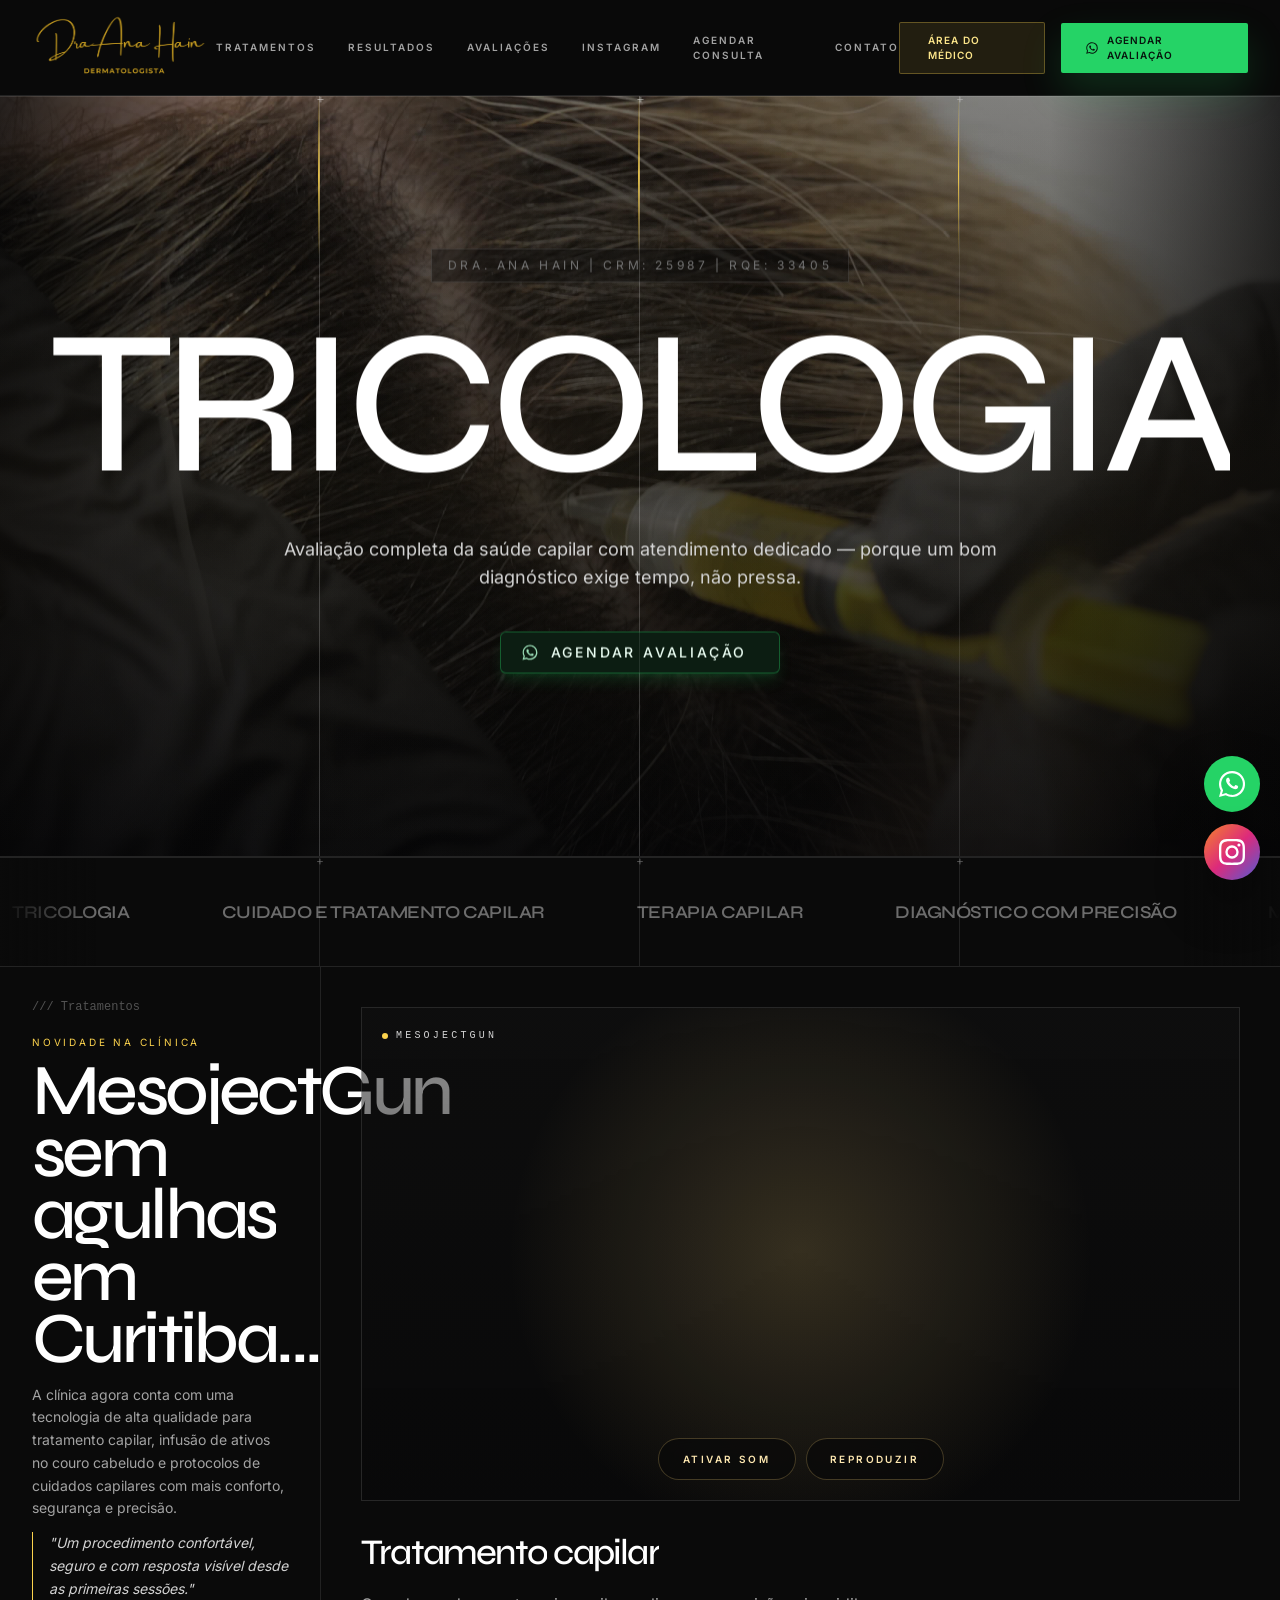
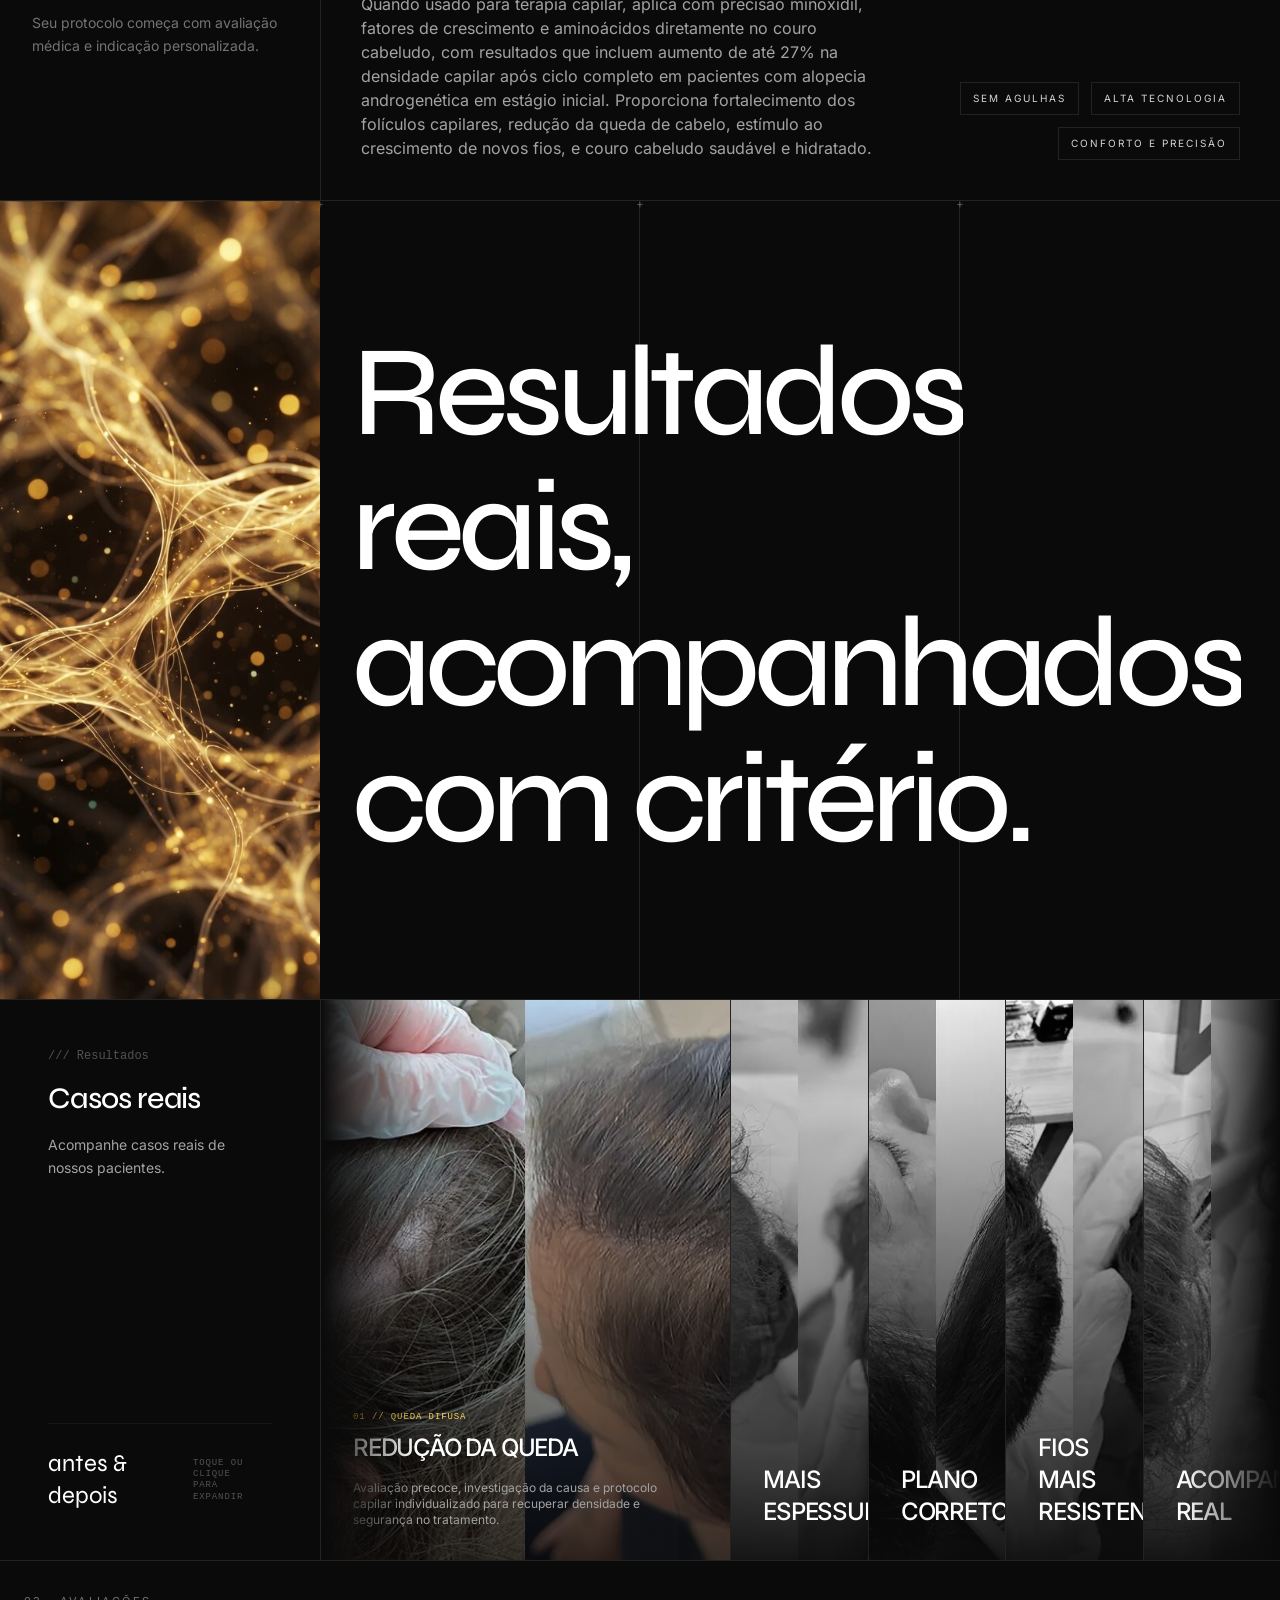
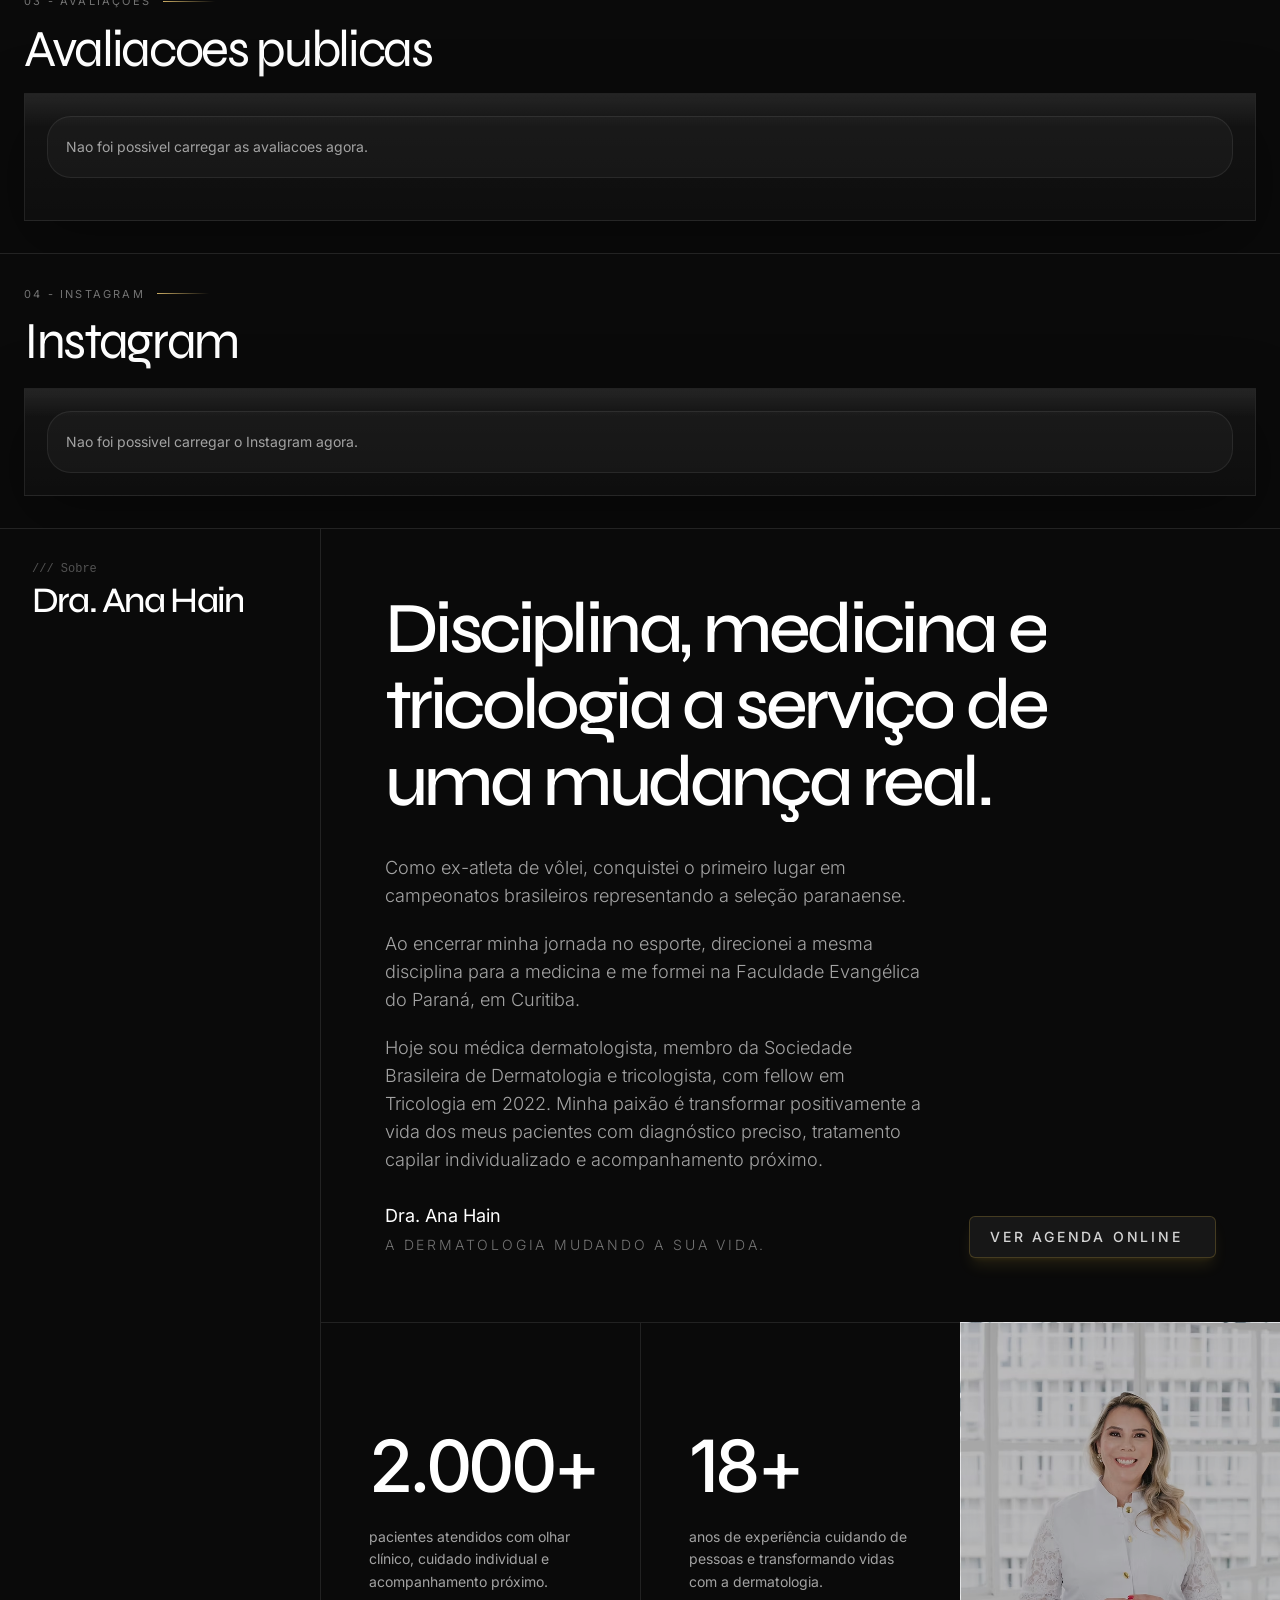
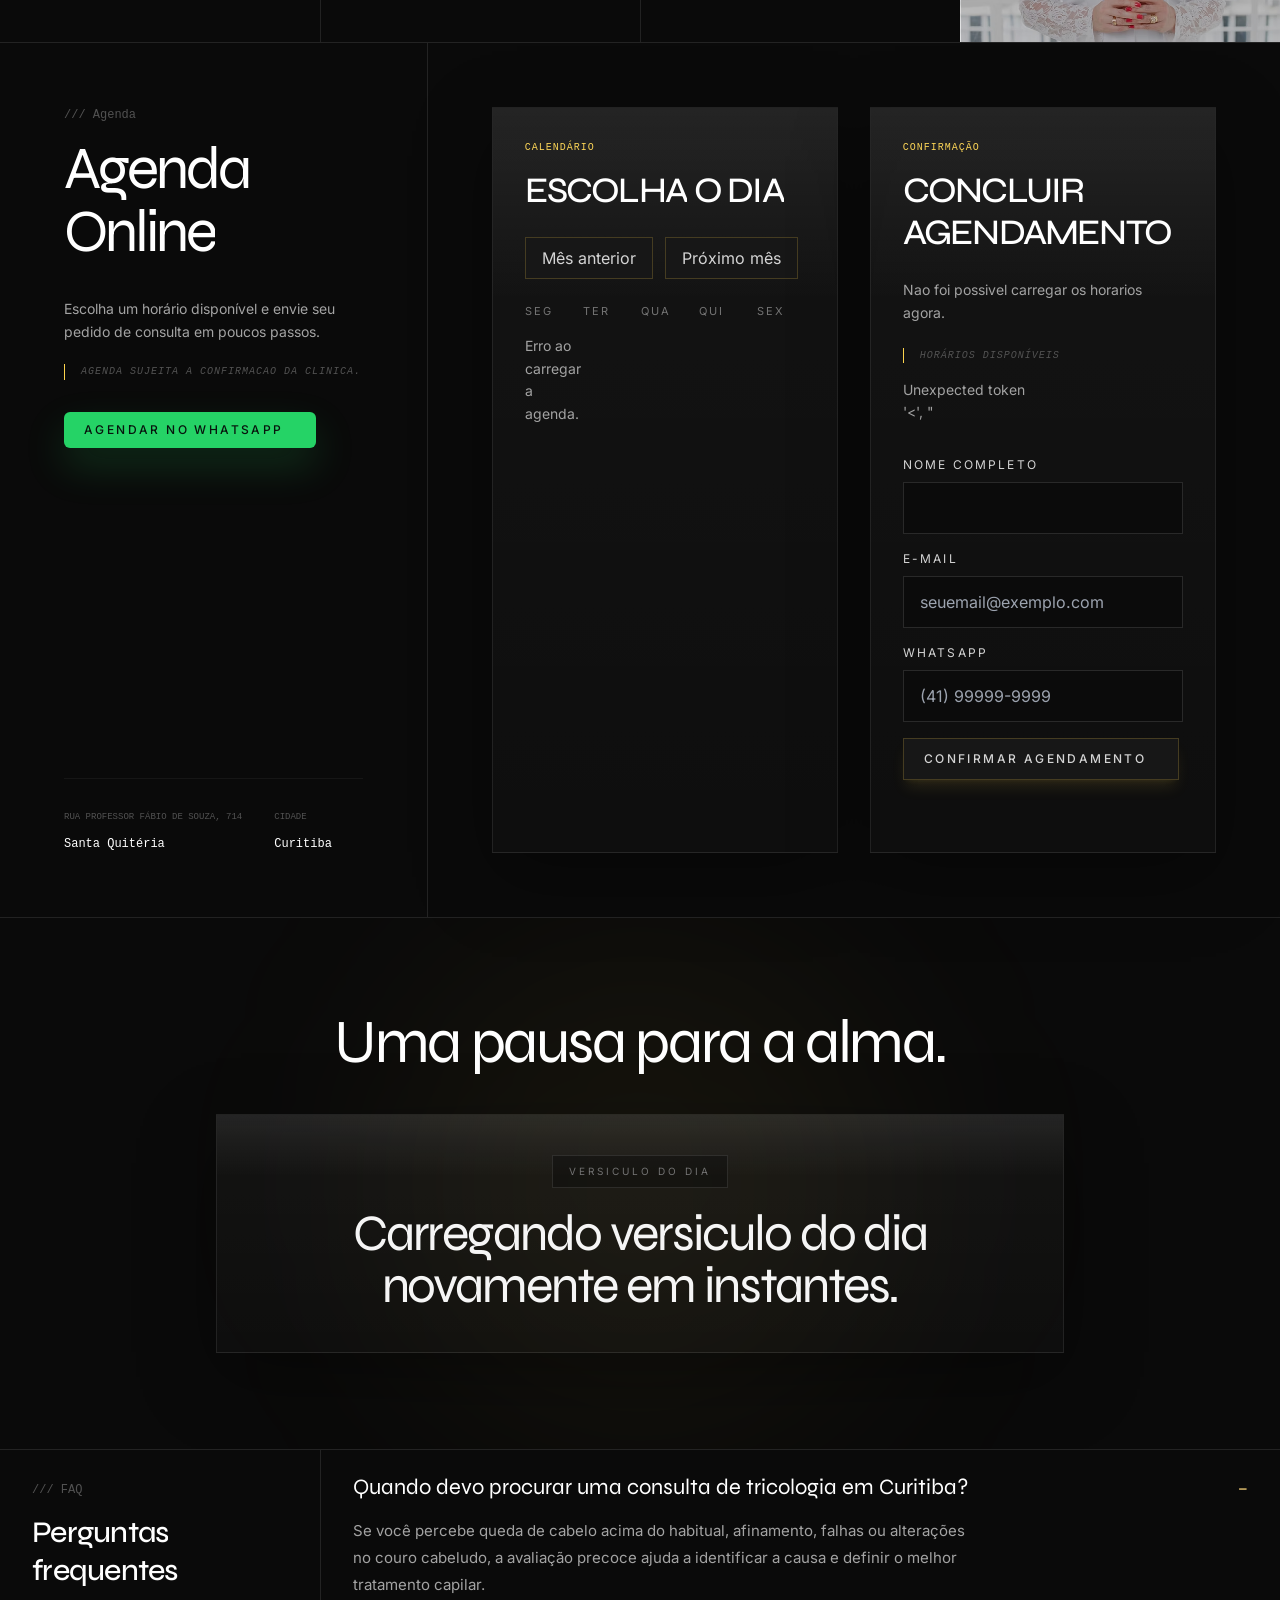
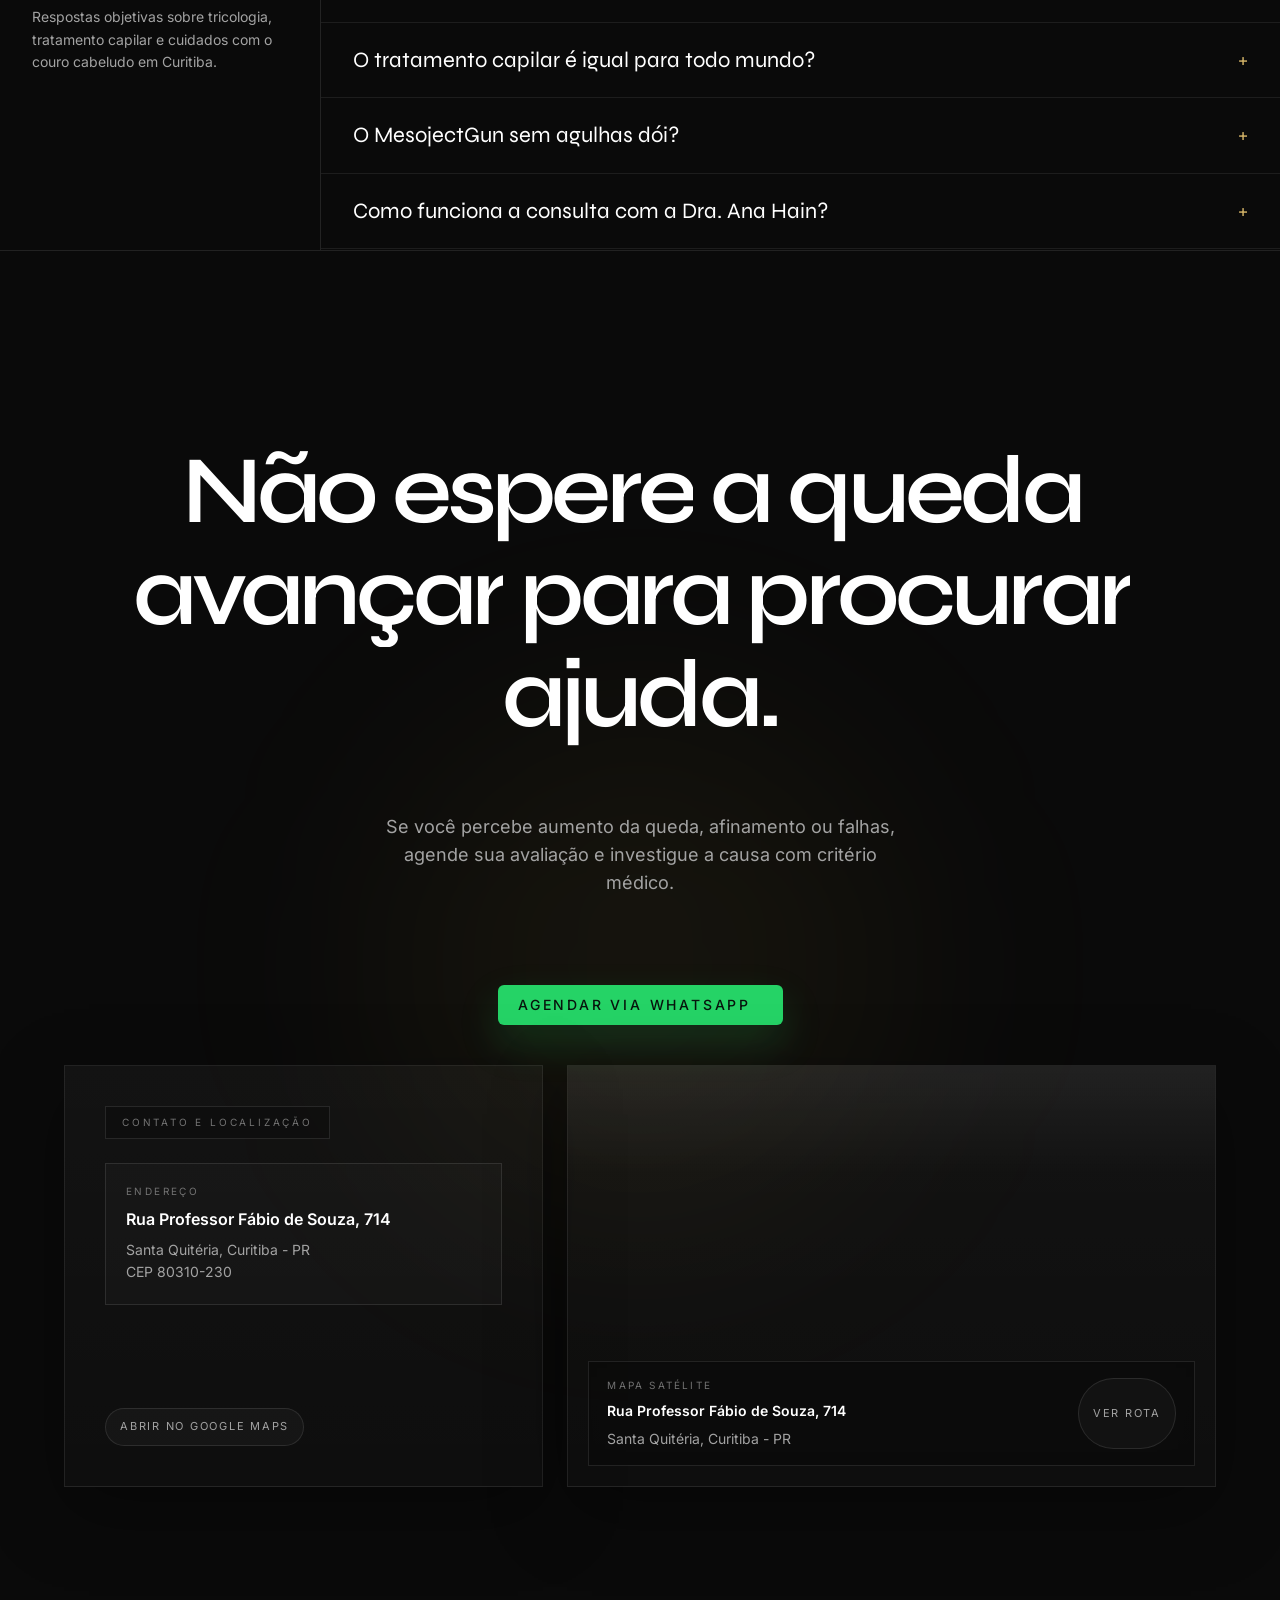
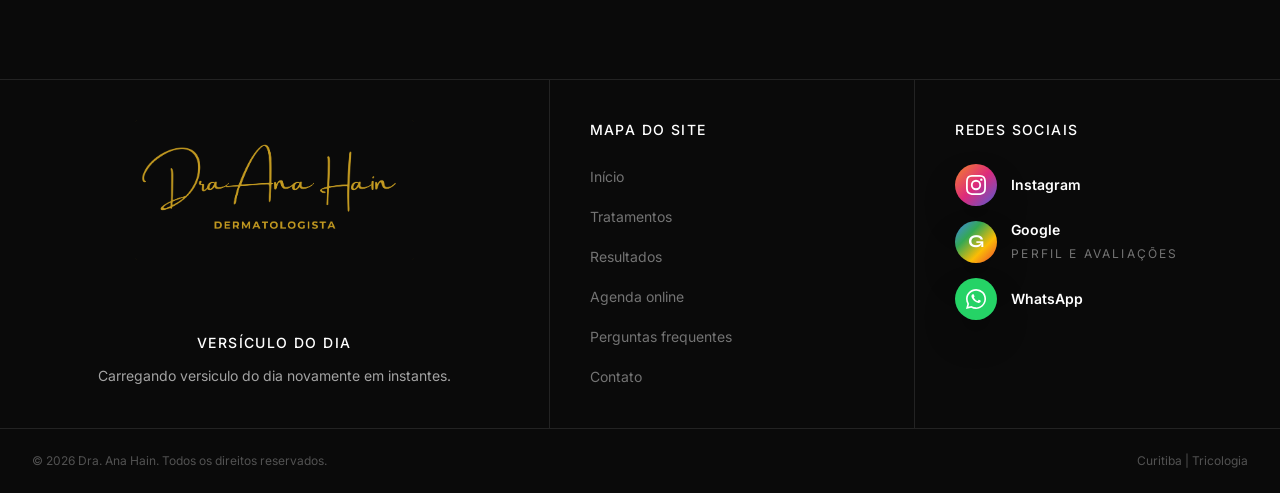
==== commit edaf3a5f: "Align butterfly cursor with site touch behavior" ====
--- a/index.html
+++ b/index.html
@@ -1025,6 +1025,81 @@
     gap: 12px;
   }
 
+  .butterfly-cursor {
+    position: fixed;
+    top: 50vh;
+    left: 50vw;
+    width: 42px;
+    height: 32px;
+    display: none;
+    pointer-events: none;
+    transform: translate(-50%, -50%);
+    z-index: 2147483647;
+    opacity: 0;
+    visibility: hidden;
+    transition: opacity 180ms ease, visibility 180ms ease;
+  }
+
+  body.js-ready {
+    cursor: none;
+  }
+
+  body.js-ready .butterfly-cursor {
+    display: block;
+  }
+
+  .butterfly-cursor.is-visible {
+    opacity: 1;
+    visibility: visible;
+  }
+
+  .butterfly-cursor .body {
+    position: absolute;
+    left: 50%;
+    top: 8px;
+    width: 7px;
+    height: 20px;
+    transform: translateX(-50%);
+    border-radius: 999px;
+    background: linear-gradient(180deg, #7f6313, #4d3b08);
+  }
+
+  .butterfly-cursor .wing {
+    position: absolute;
+    top: 10px;
+    width: 18px;
+    height: 16px;
+    border: 1px solid #8a6a15;
+    background: radial-gradient(circle at 30% 40%, #eccd74 0%, #c49a22 56%, #9a7715 100%);
+    box-shadow: 0 0 12px rgba(196, 154, 34, 0.18);
+  }
+
+  .butterfly-cursor .wing-left {
+    left: 2px;
+    border-radius: 86% 52% 74% 40%;
+    transform-origin: right center;
+    animation: flap-left .55s ease-in-out infinite;
+  }
+
+  .butterfly-cursor .wing-right {
+    right: 2px;
+    border-radius: 52% 86% 40% 74%;
+    transform-origin: left center;
+    animation: flap-right .55s ease-in-out infinite .05s;
+  }
+
+  @keyframes flap-left {
+    0% { transform: rotate(-22deg); }
+    50% { transform: rotate(16deg); }
+    100% { transform: rotate(-22deg); }
+  }
+
+  @keyframes flap-right {
+    0% { transform: rotate(22deg); }
+    50% { transform: rotate(-16deg); }
+    100% { transform: rotate(22deg); }
+  }
+
   .ghost-button {
     display: inline-flex;
     align-items: center;
@@ -1187,6 +1262,10 @@
     .instagram-feed-grid { grid-template-columns: repeat(1, minmax(0, 1fr)); }
     .reviews-summary-card,
     .instagram-profile-card { flex-direction: column; align-items: flex-start; }
+    .butterfly-cursor {
+      width: 36px;
+      height: 28px;
+    }
 
     .contact-link { padding: 16px; }
 
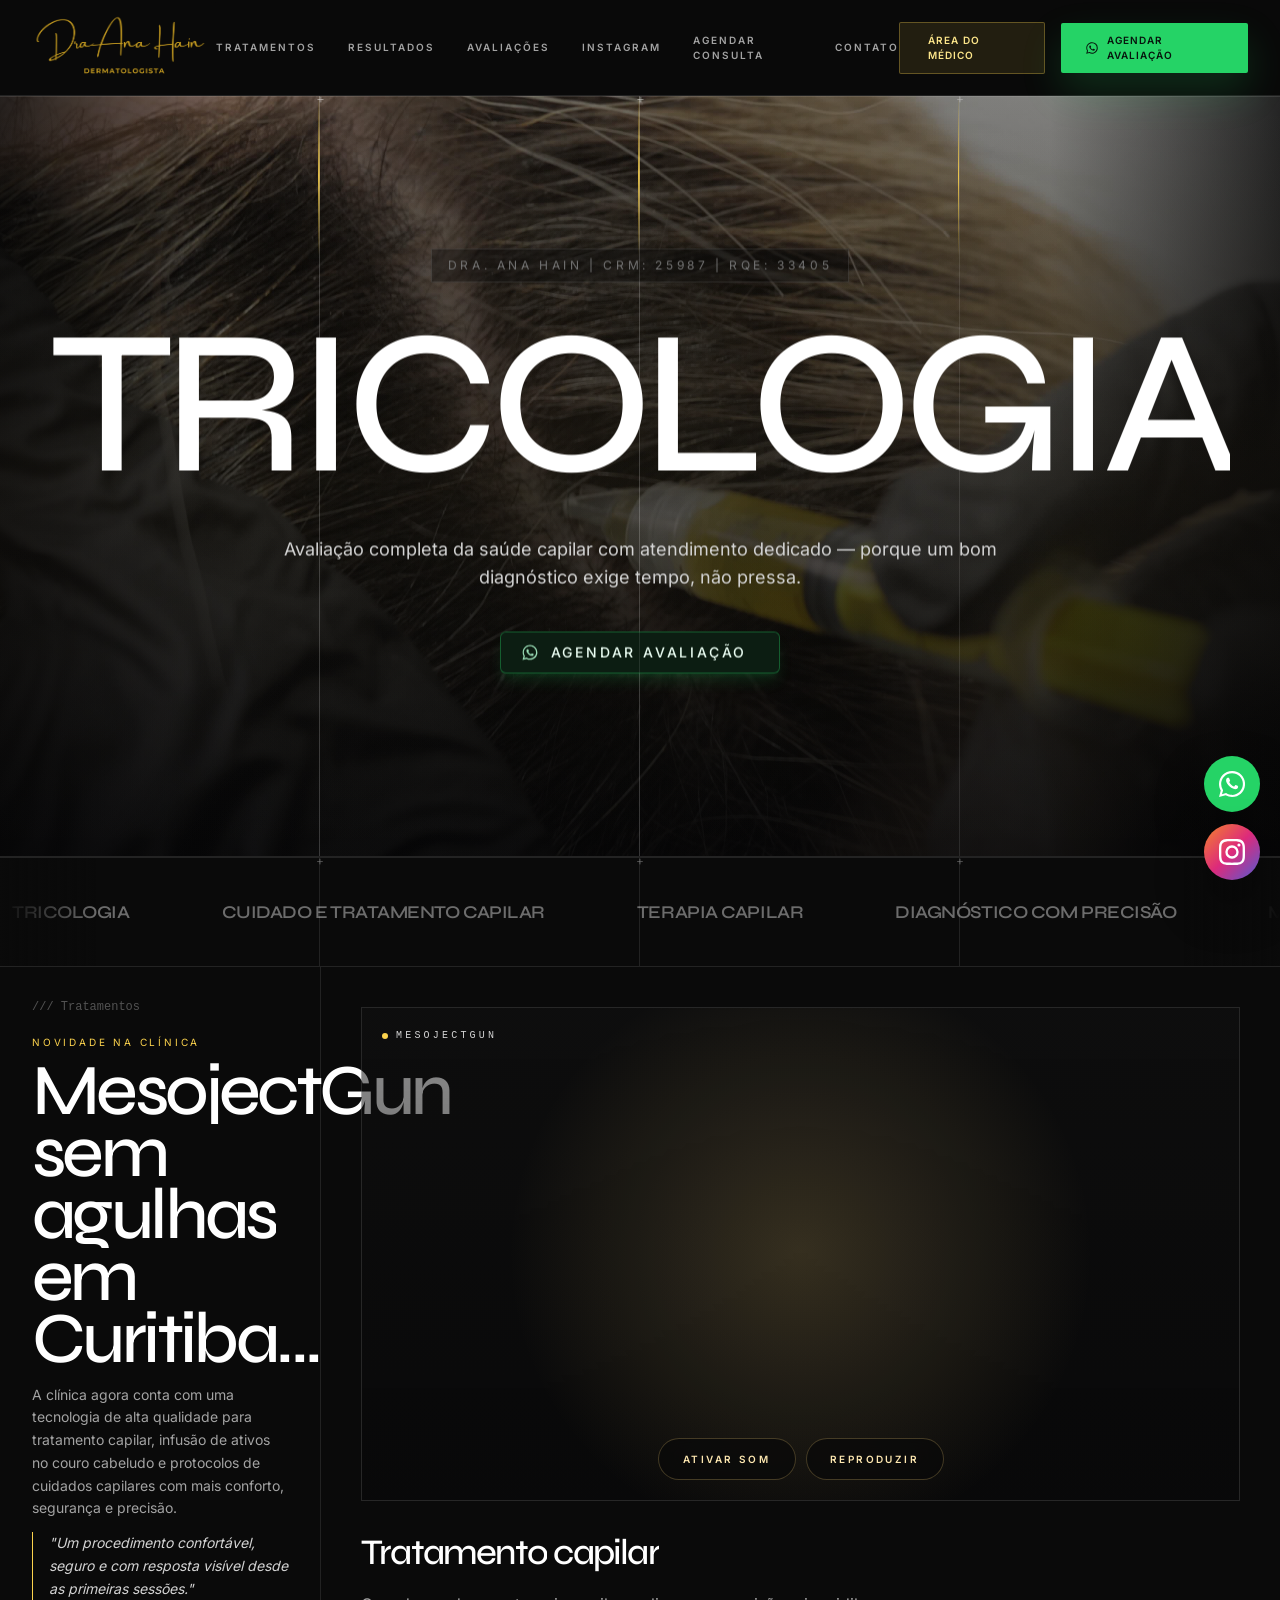
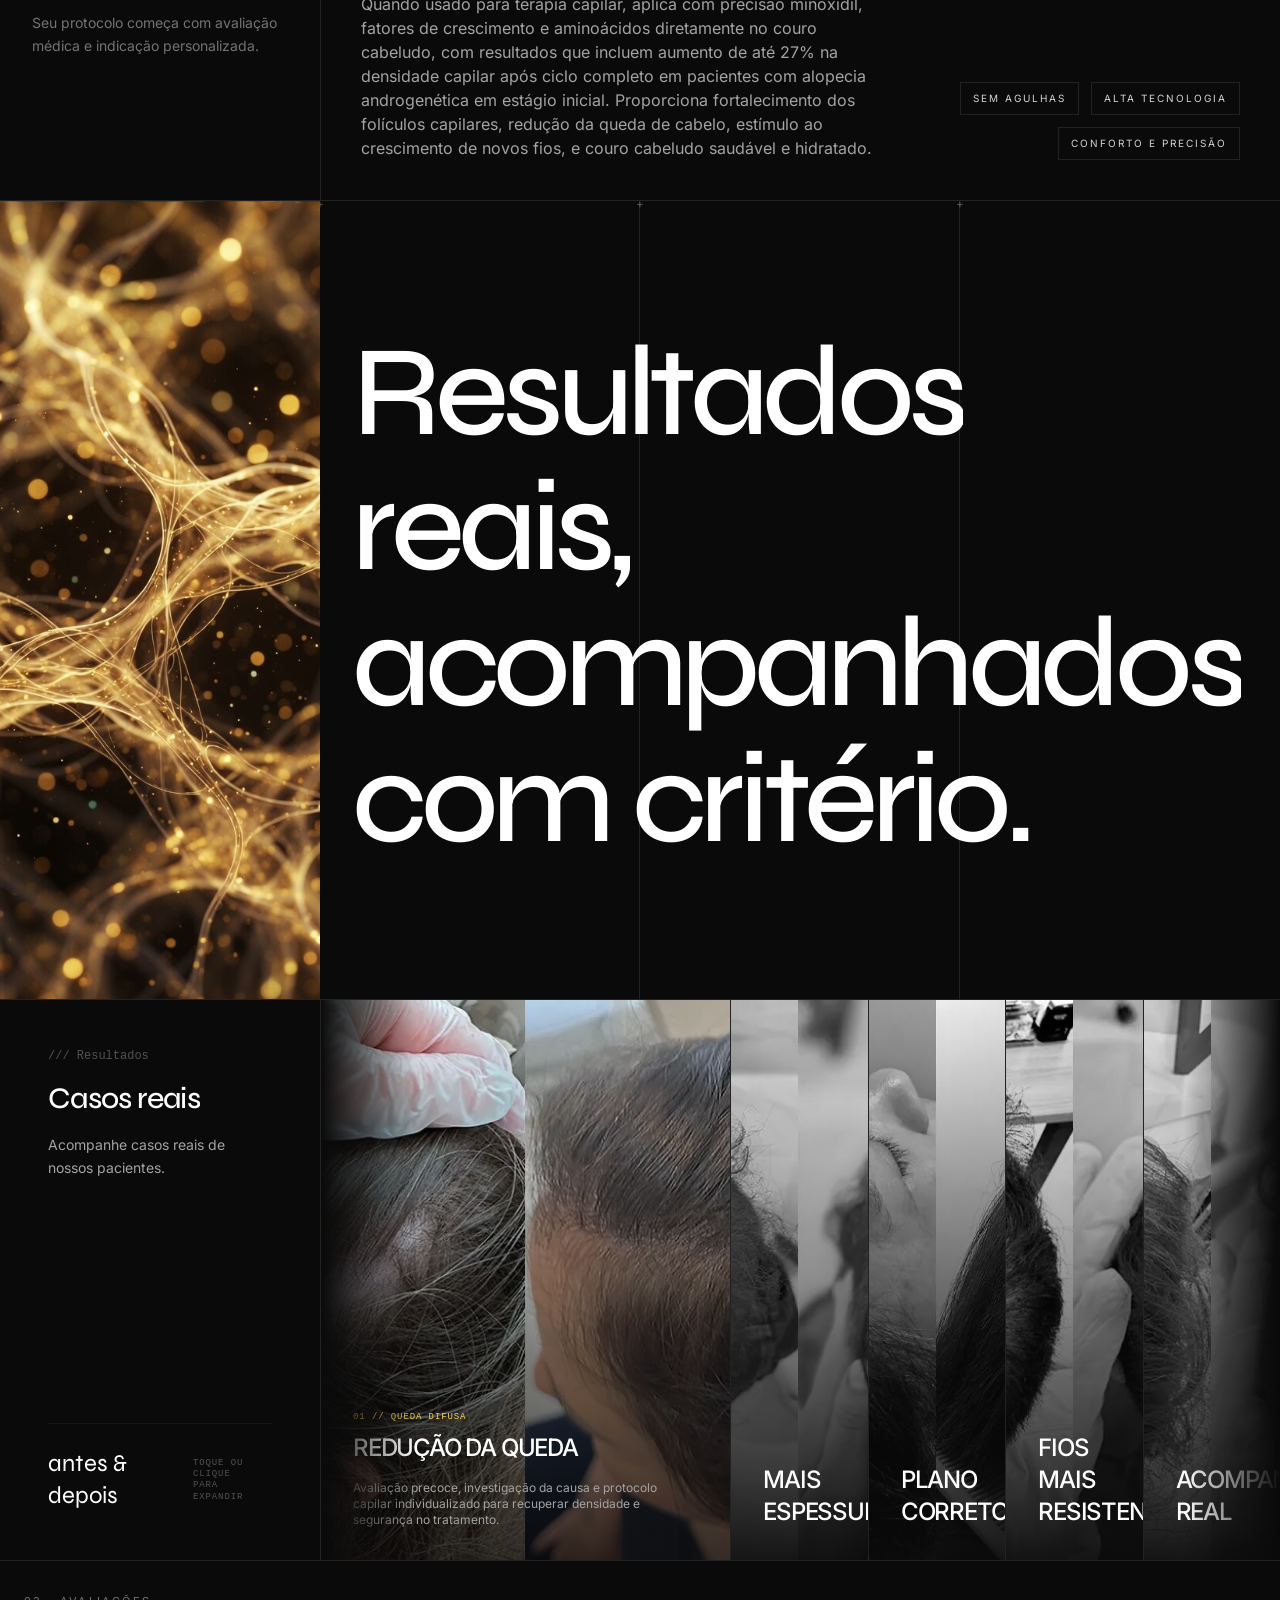
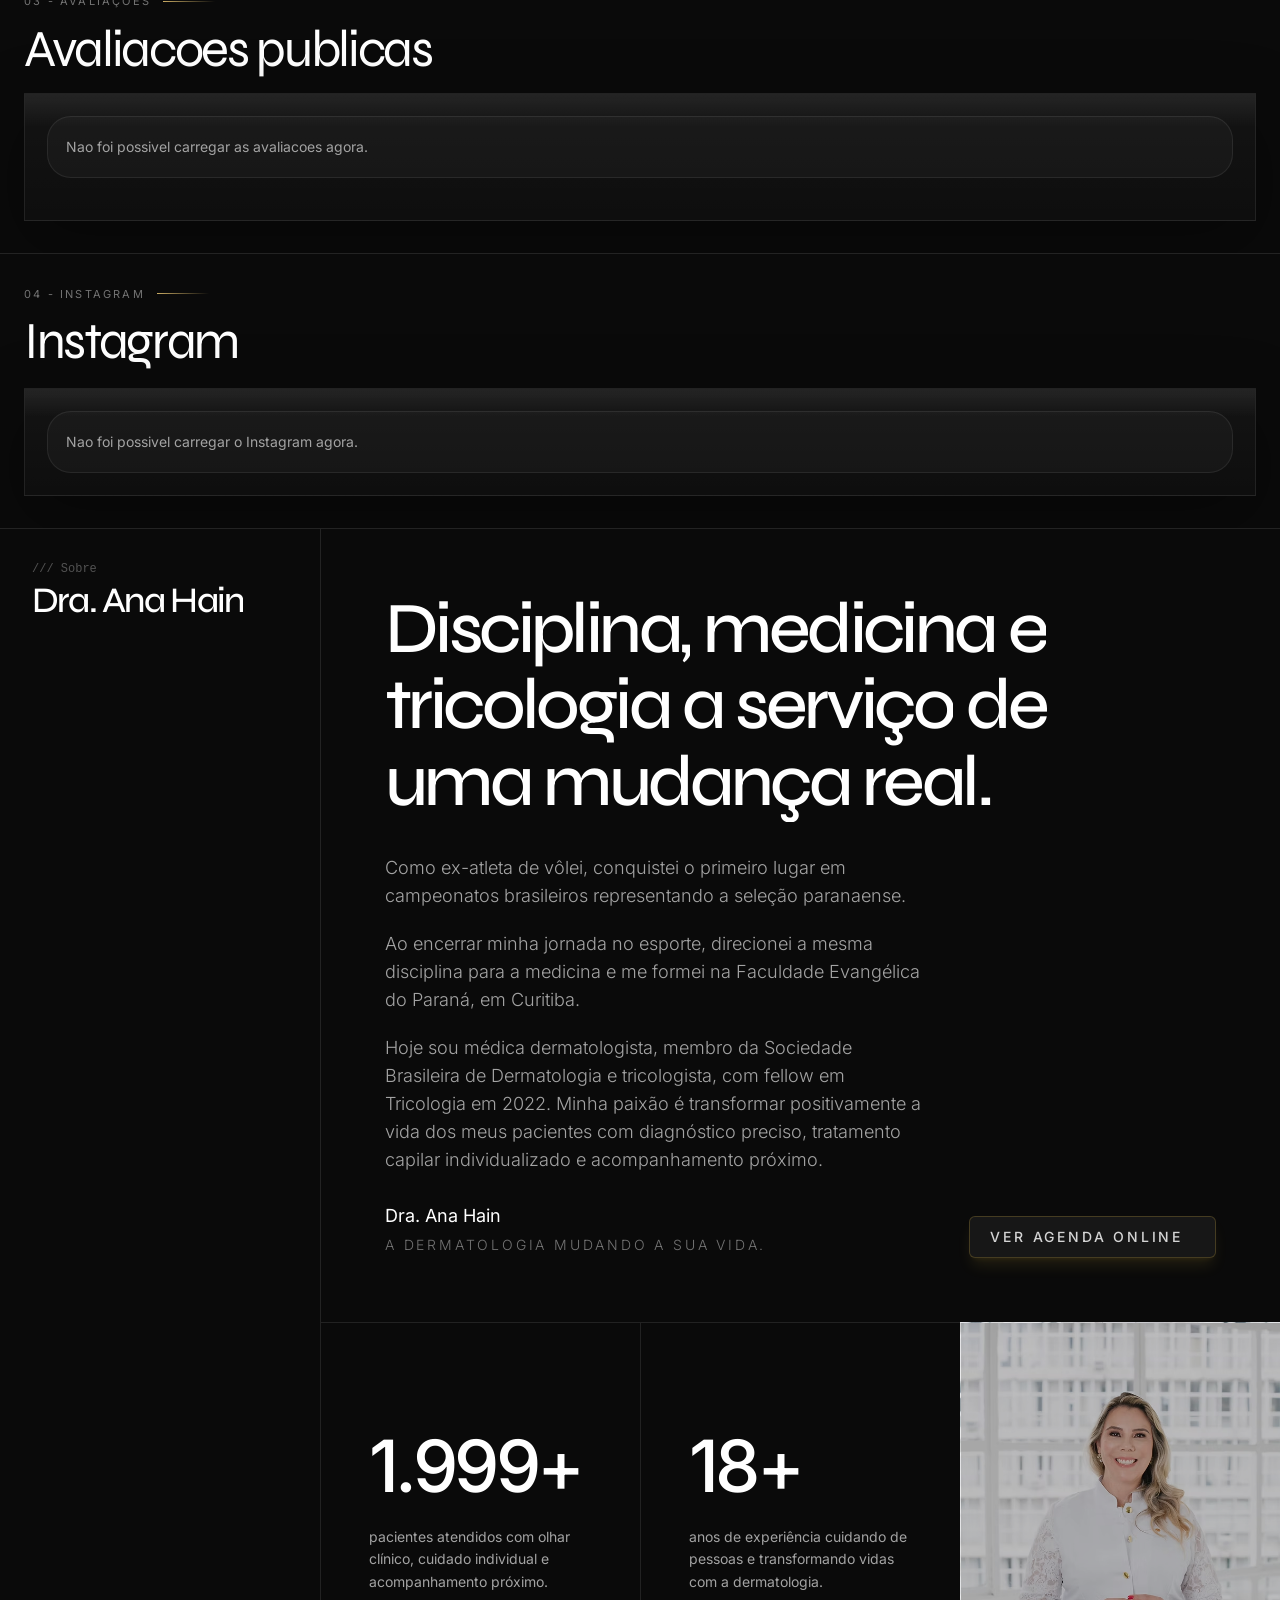
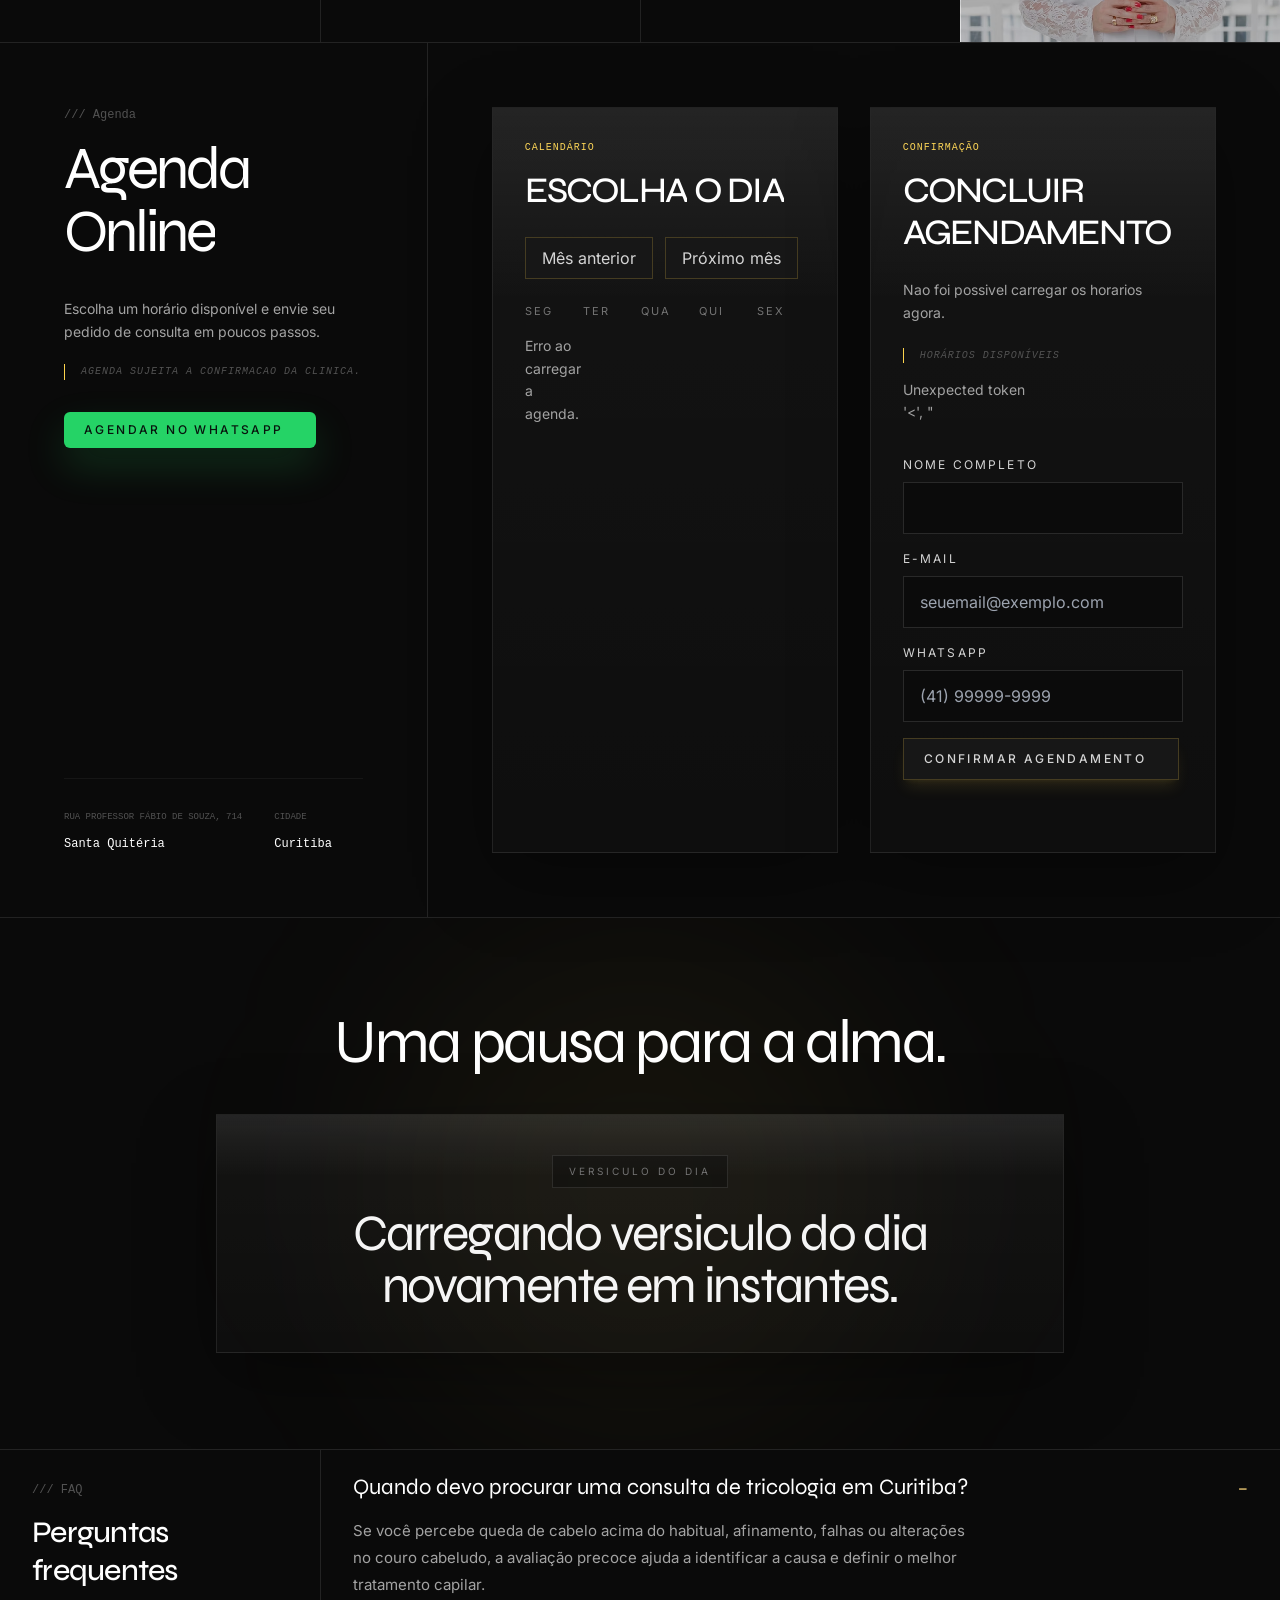
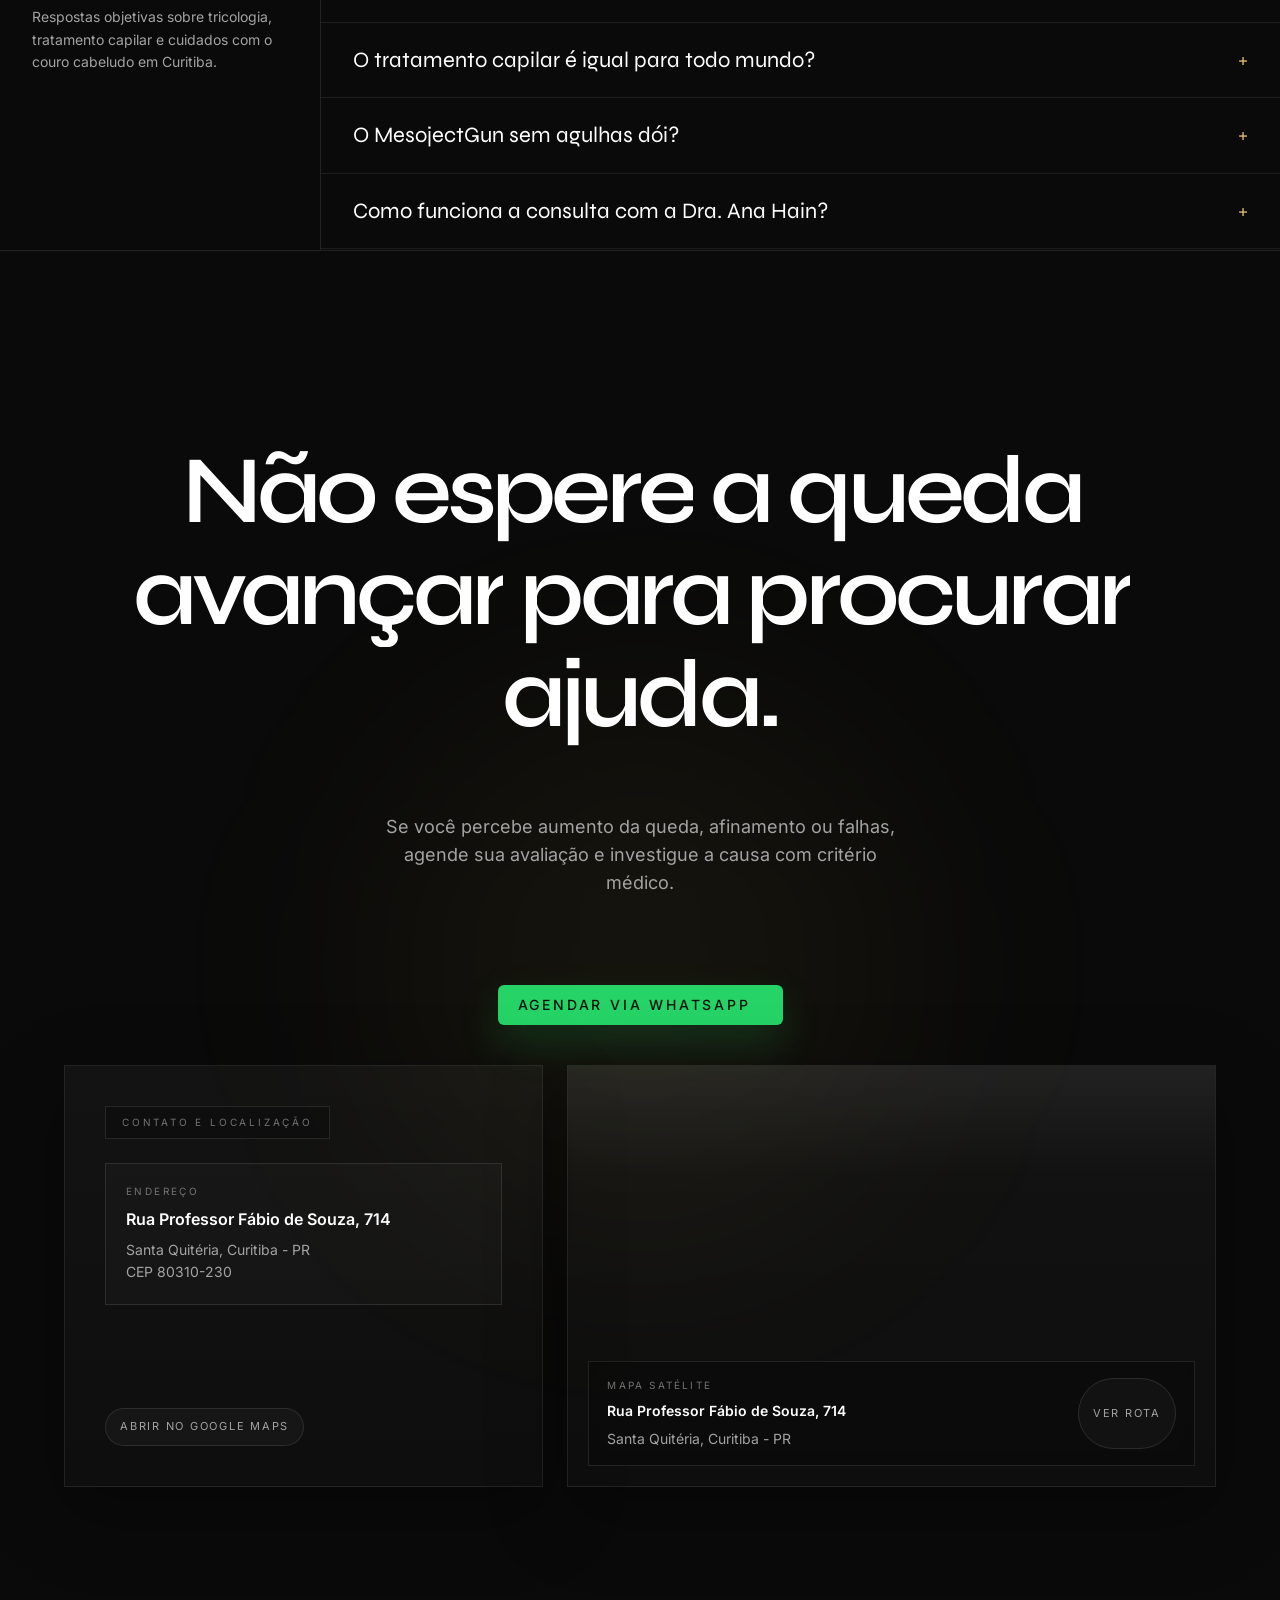
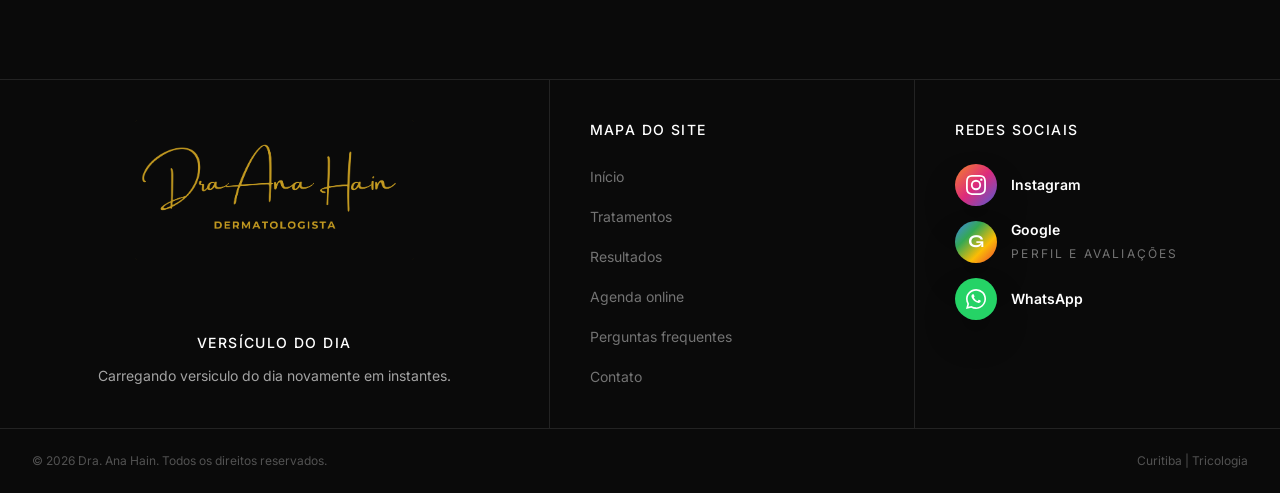
==== commit 74729171: "Refine butterfly cursor behavior" ====
--- a/index.html
+++ b/index.html
@@ -1029,19 +1029,26 @@
     position: fixed;
     top: 50vh;
     left: 50vw;
-    width: 42px;
-    height: 32px;
+    width: 30px;
+    height: 24px;
     display: none;
     pointer-events: none;
     transform: translate(-50%, -50%);
     z-index: 2147483647;
     opacity: 0;
     visibility: hidden;
-    transition: opacity 180ms ease, visibility 180ms ease;
+    filter: drop-shadow(0 6px 12px rgba(196, 154, 34, 0.18));
+    transition: opacity 140ms ease, visibility 140ms ease, transform 120ms ease;
+    will-change: left, top, transform, opacity;
   }
 
   body.js-ready {
     cursor: none;
+  }
+
+  body.js-ready,
+  body.js-ready * {
+    cursor: none !important;
   }
 
   body.js-ready .butterfly-cursor {
@@ -1053,39 +1060,63 @@
     visibility: visible;
   }
 
+  .butterfly-cursor.is-touch-active {
+    transform: translate(-50%, -50%) scale(0.96);
+  }
+
   .butterfly-cursor .body {
     position: absolute;
     left: 50%;
-    top: 8px;
-    width: 7px;
-    height: 20px;
+    top: 5px;
+    width: 5px;
+    height: 15px;
     transform: translateX(-50%);
     border-radius: 999px;
-    background: linear-gradient(180deg, #7f6313, #4d3b08);
+    background: linear-gradient(180deg, #7a6014, #4b3a08);
   }
 
   .butterfly-cursor .wing {
     position: absolute;
-    top: 10px;
-    width: 18px;
-    height: 16px;
+    top: 7px;
+    width: 13px;
+    height: 12px;
     border: 1px solid #8a6a15;
-    background: radial-gradient(circle at 30% 40%, #eccd74 0%, #c49a22 56%, #9a7715 100%);
-    box-shadow: 0 0 12px rgba(196, 154, 34, 0.18);
+    background: radial-gradient(circle at 30% 38%, #efd885 0%, #caa12a 56%, #987614 100%);
+    box-shadow: 0 0 10px rgba(196, 154, 34, 0.12);
   }
 
   .butterfly-cursor .wing-left {
-    left: 2px;
+    left: 1px;
     border-radius: 86% 52% 74% 40%;
     transform-origin: right center;
     animation: flap-left .55s ease-in-out infinite;
   }
 
   .butterfly-cursor .wing-right {
-    right: 2px;
+    right: 1px;
     border-radius: 52% 86% 40% 74%;
     transform-origin: left center;
     animation: flap-right .55s ease-in-out infinite .05s;
+  }
+
+  .butterfly-cursor .antenna {
+    position: absolute;
+    top: 2px;
+    width: 8px;
+    height: 6px;
+    border-top: 1px solid rgba(138, 106, 21, 0.9);
+  }
+
+  .butterfly-cursor .antenna-left {
+    left: 11px;
+    border-radius: 100% 0 0 0;
+    transform: rotate(-22deg);
+  }
+
+  .butterfly-cursor .antenna-right {
+    right: 11px;
+    border-radius: 0 100% 0 0;
+    transform: rotate(22deg);
   }
 
   @keyframes flap-left {
@@ -1263,8 +1294,8 @@
     .reviews-summary-card,
     .instagram-profile-card { flex-direction: column; align-items: flex-start; }
     .butterfly-cursor {
-      width: 36px;
-      height: 28px;
+      width: 26px;
+      height: 20px;
     }
 
     .contact-link { padding: 16px; }
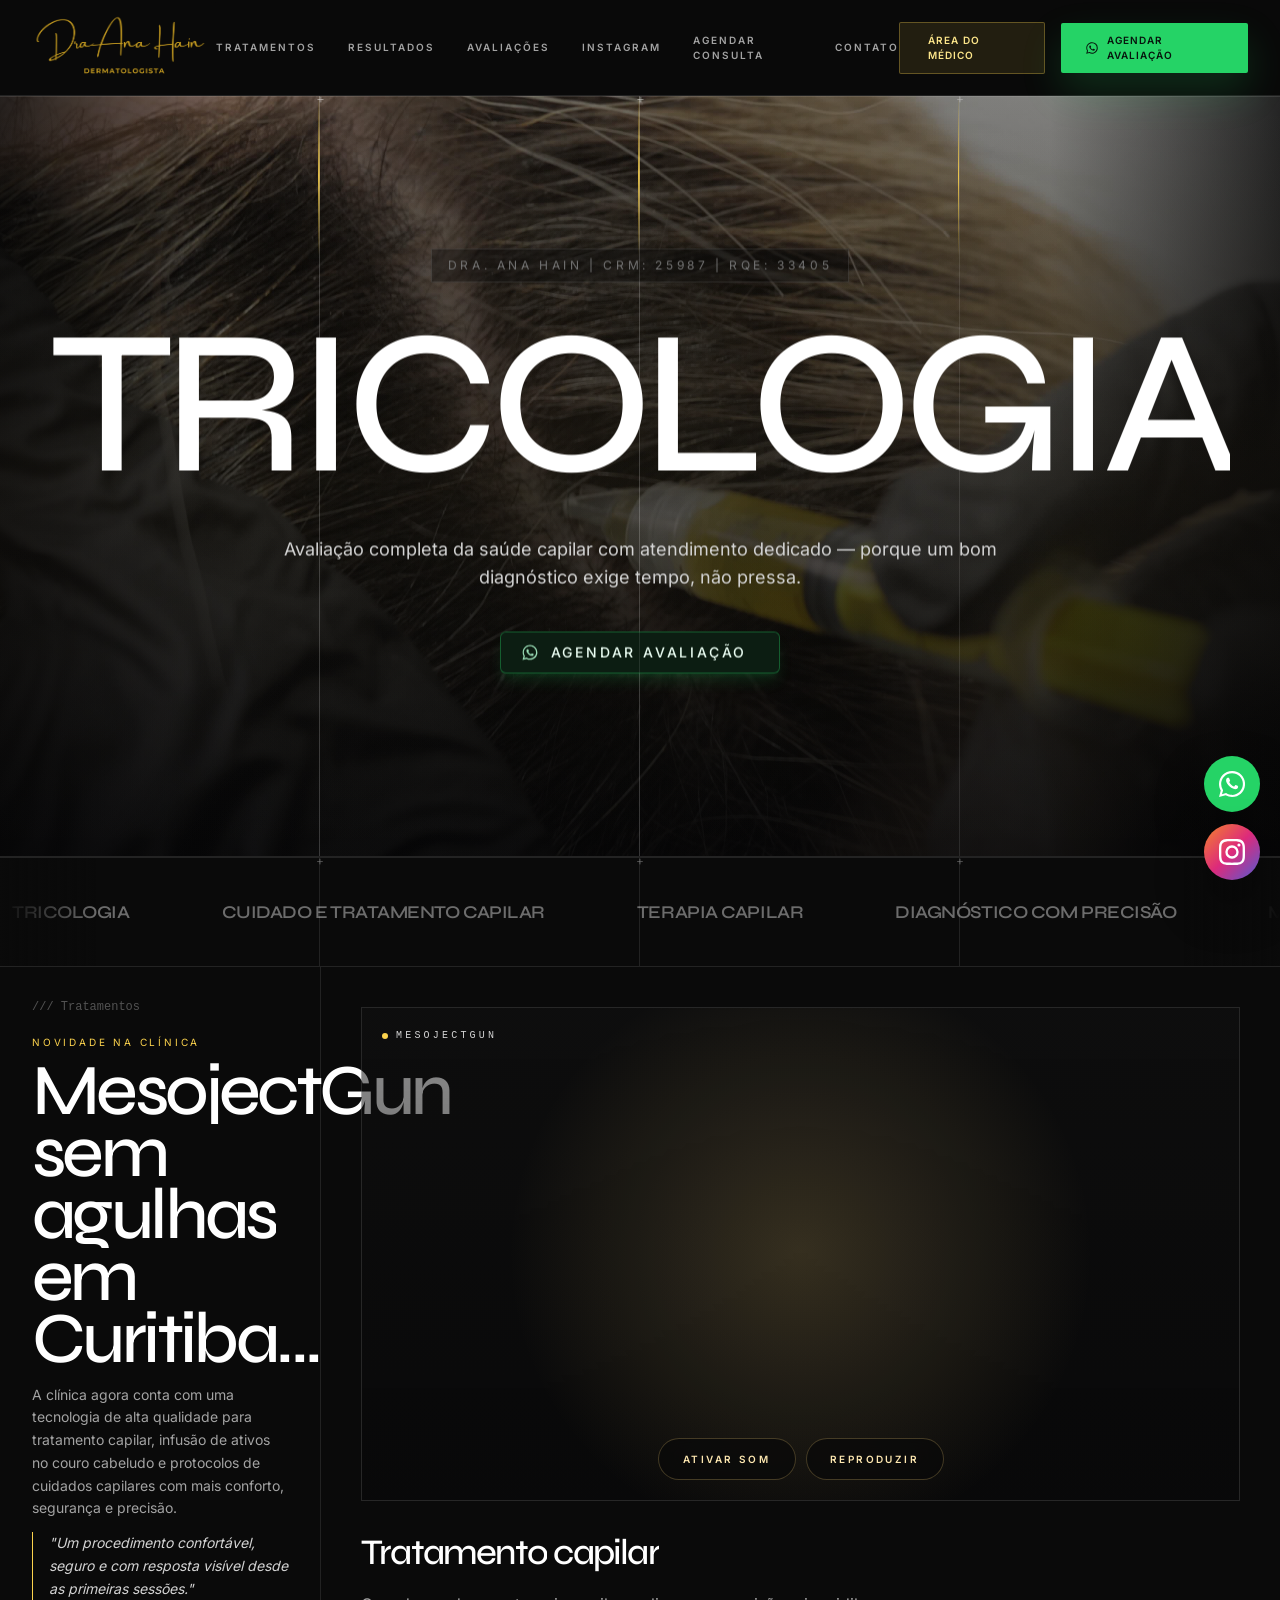
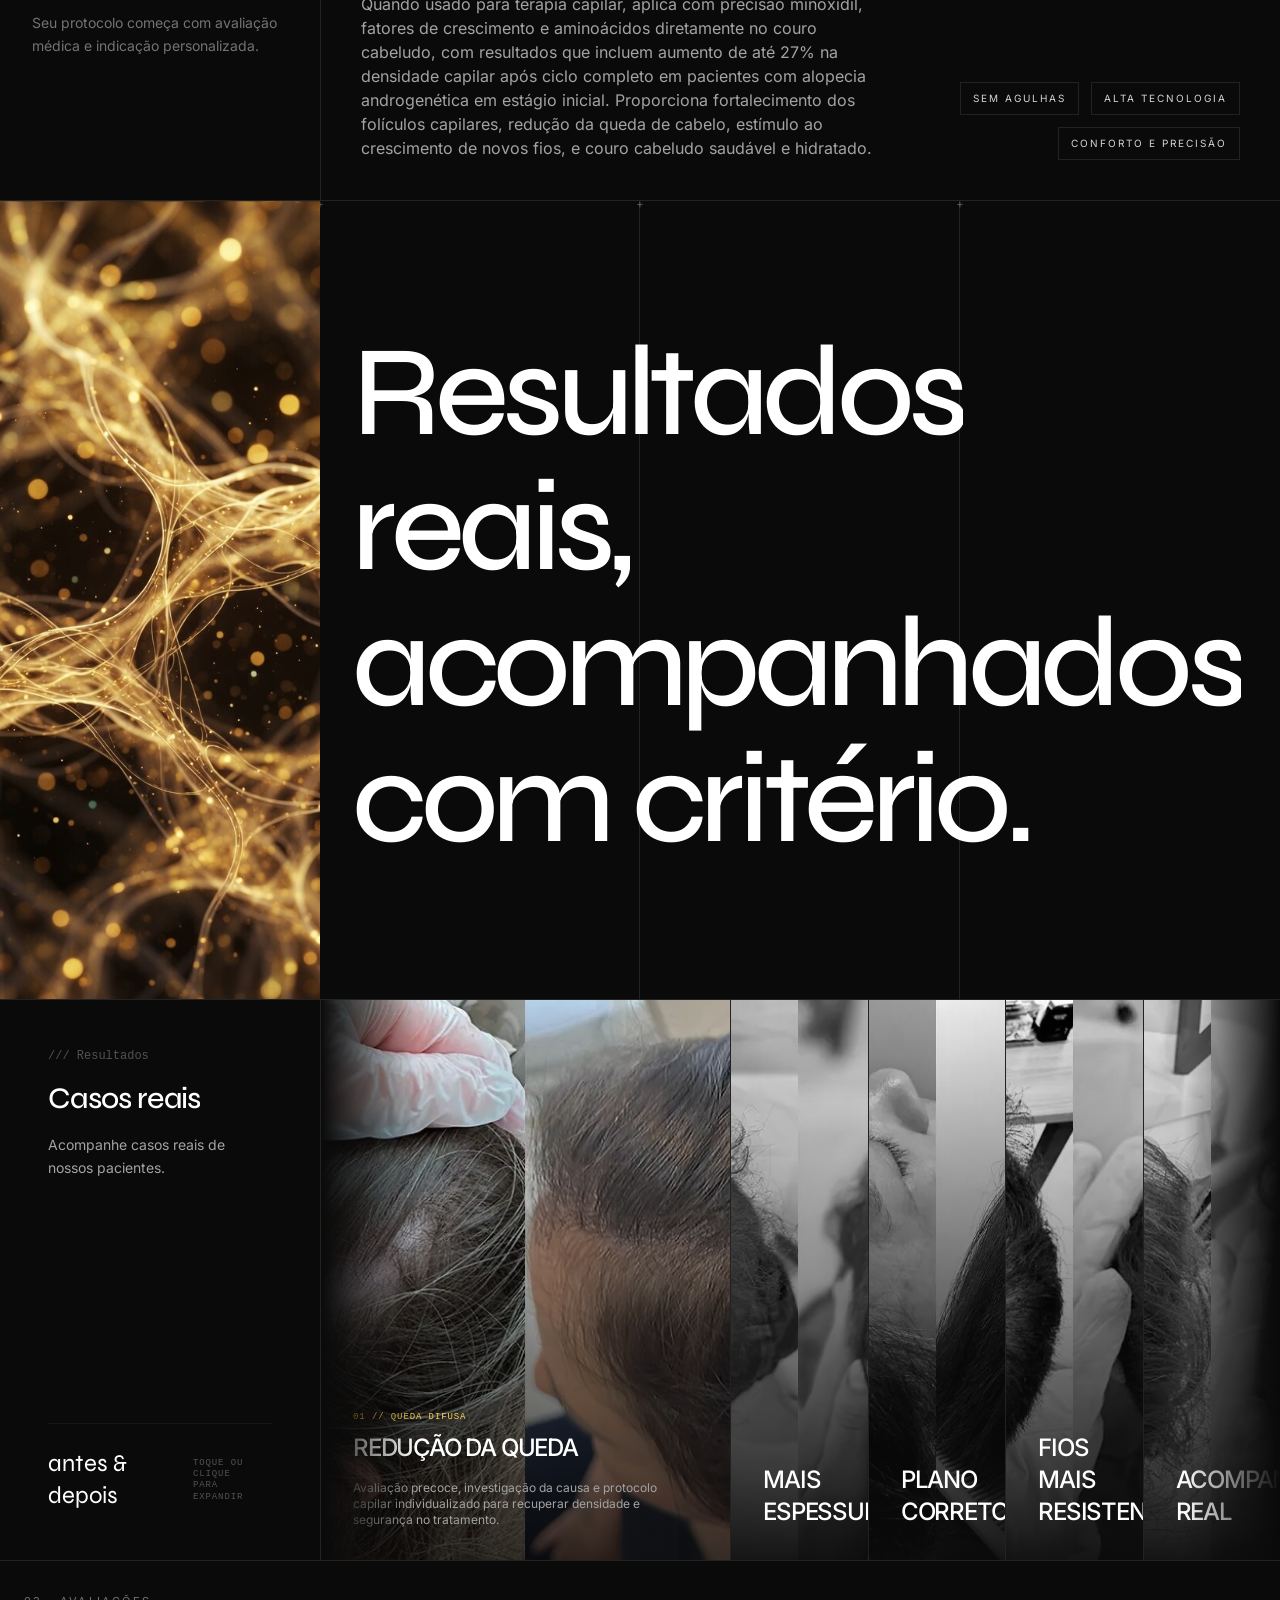
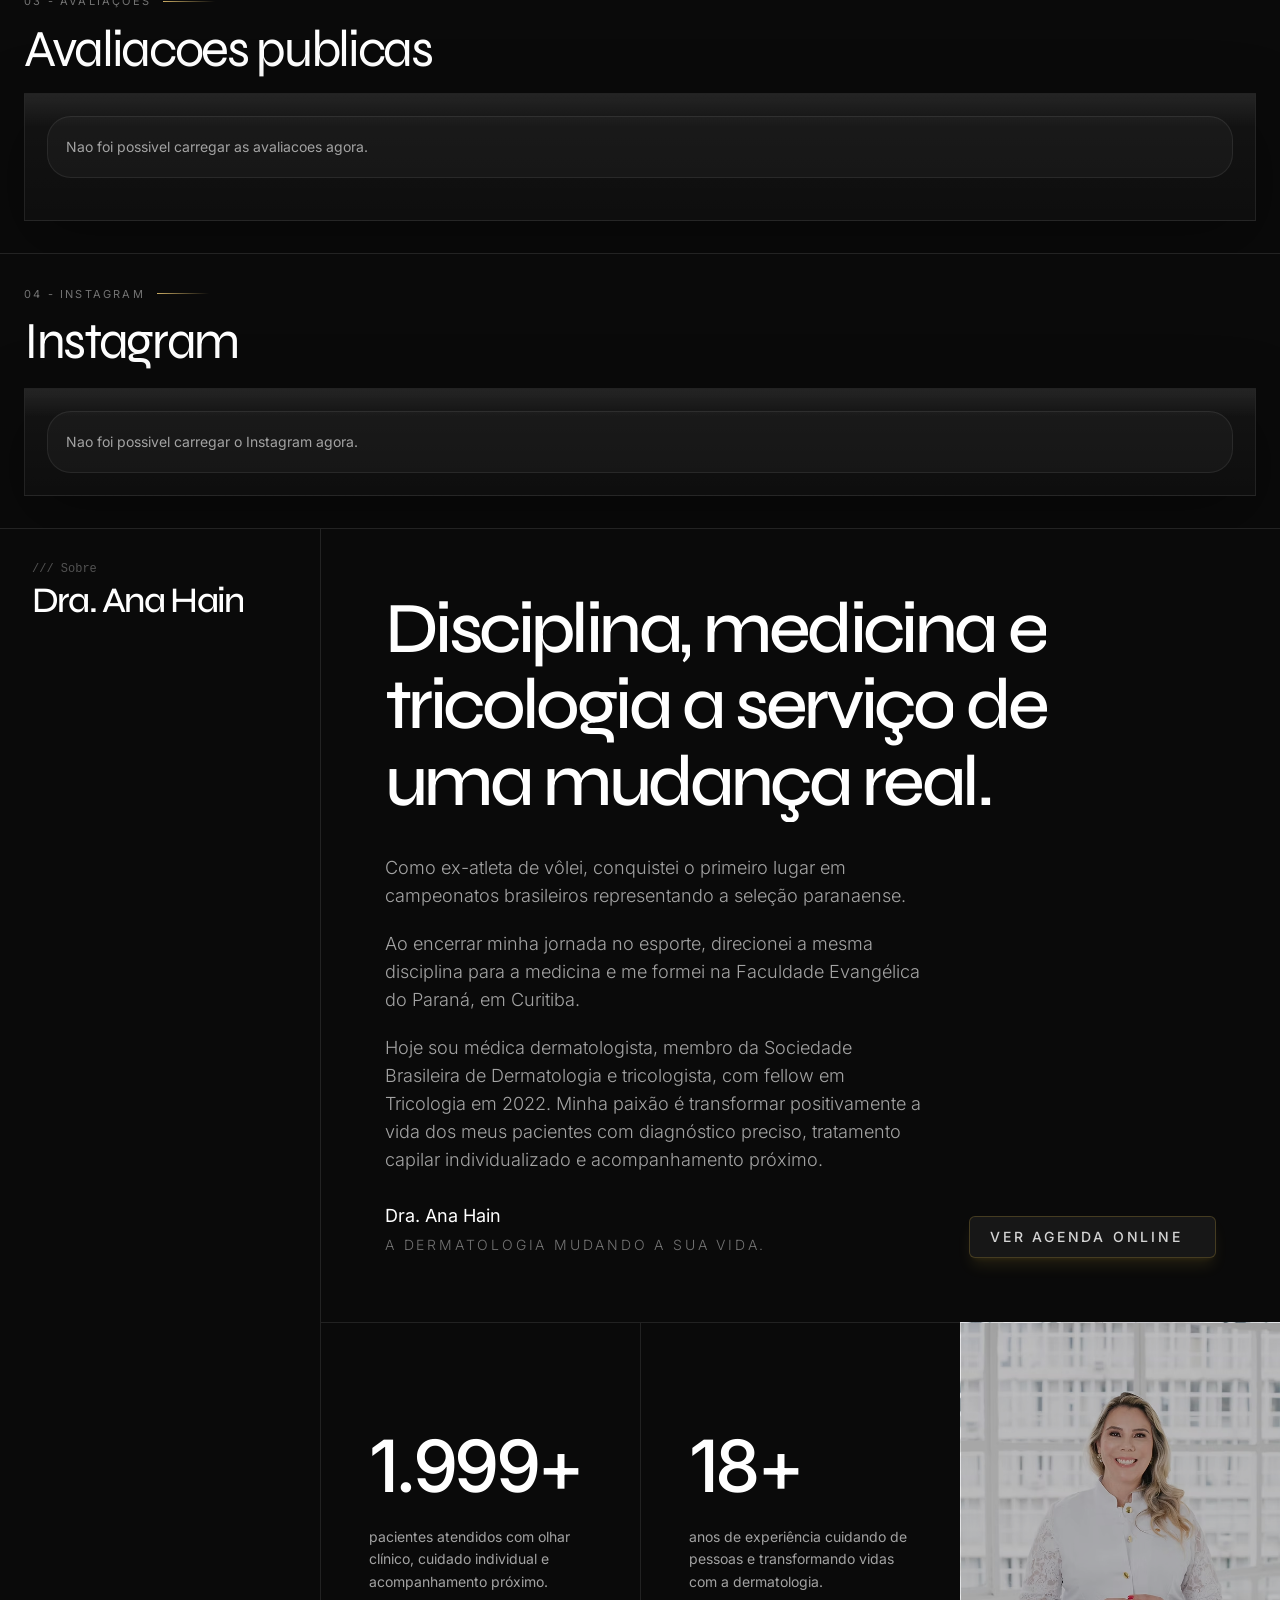
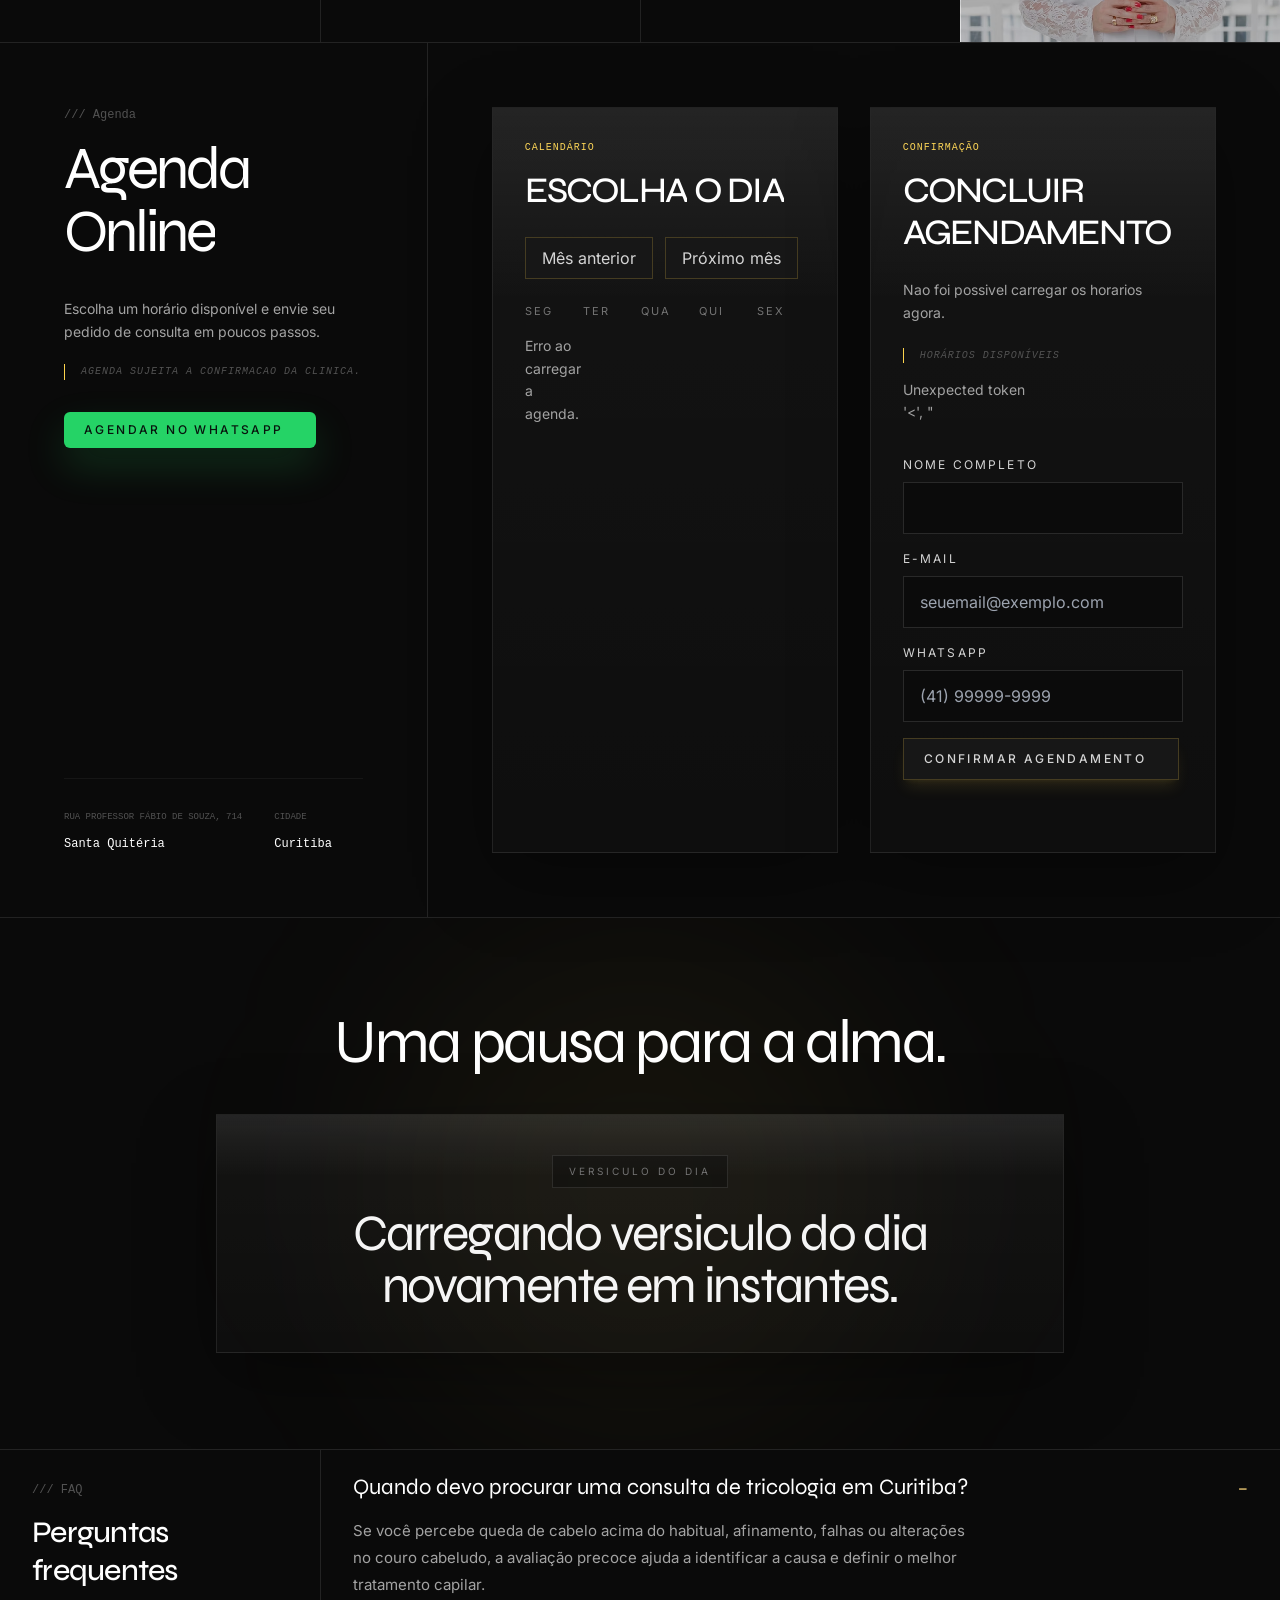
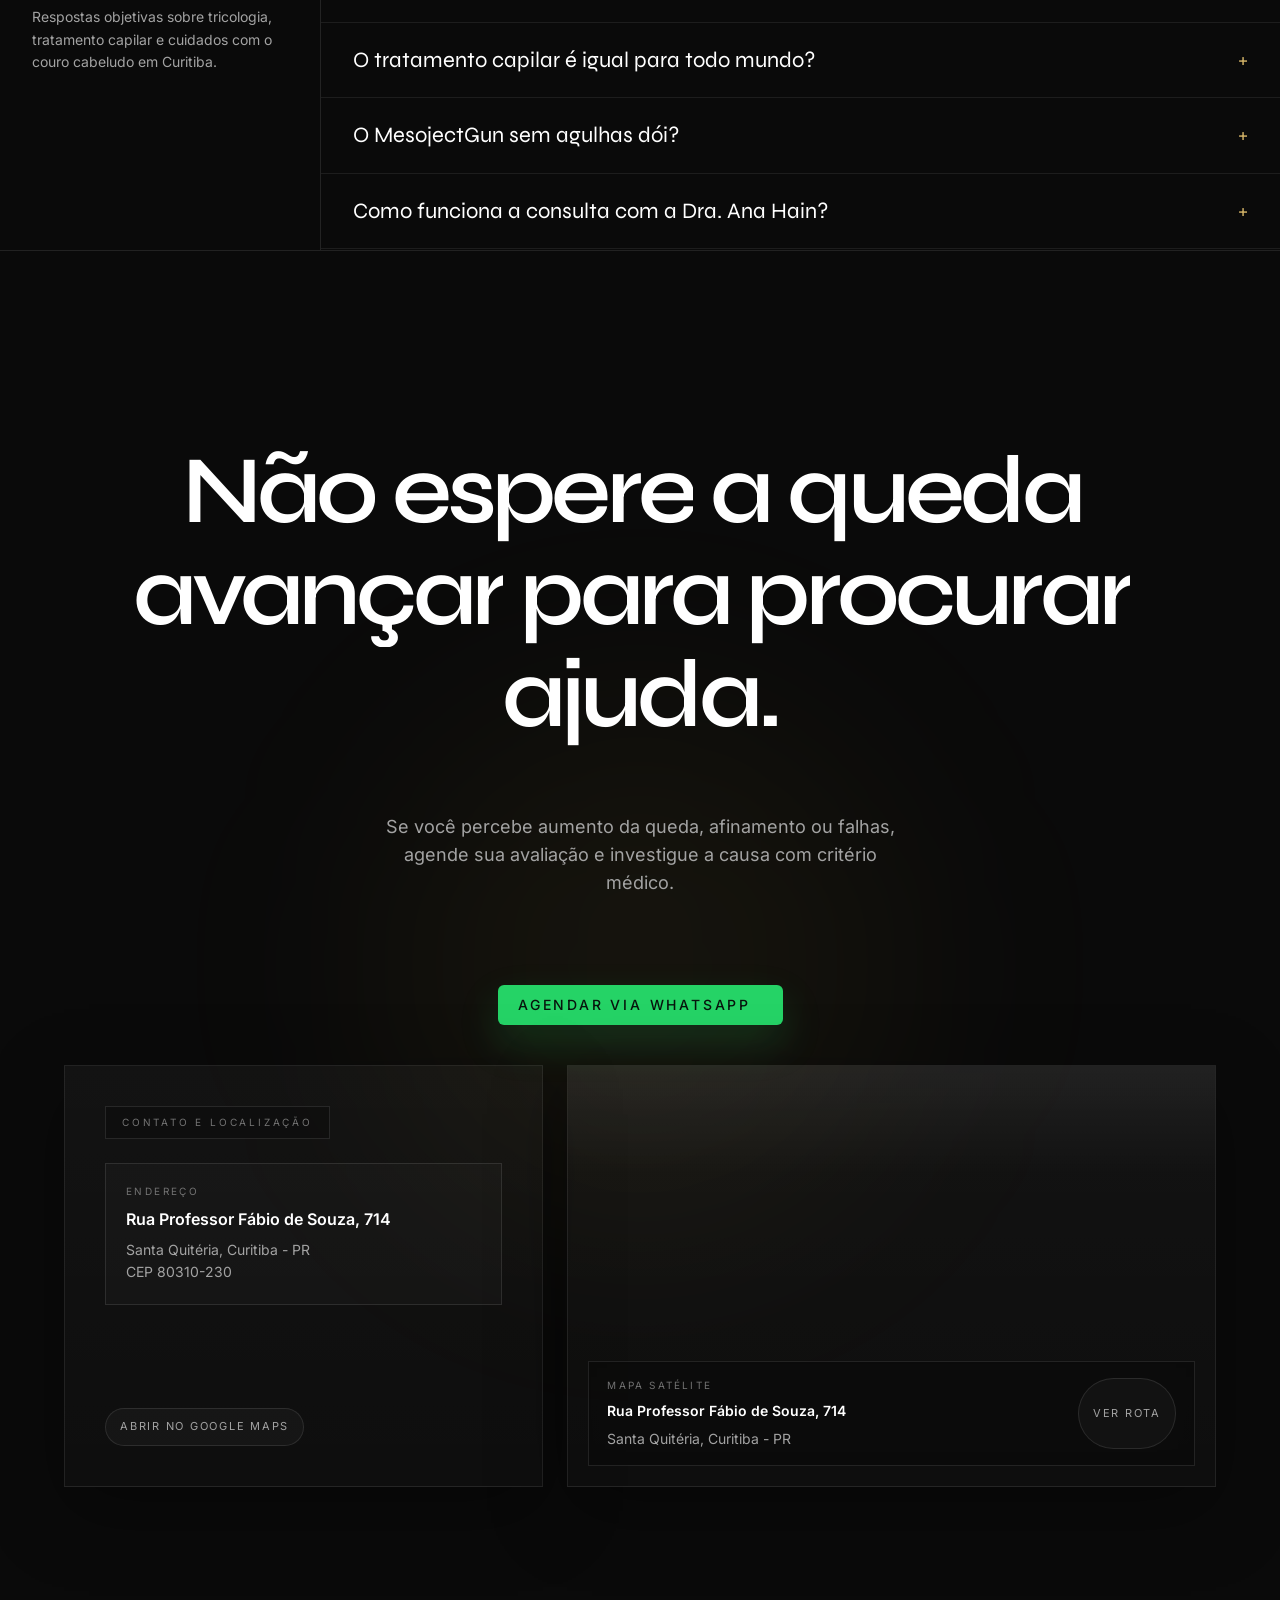
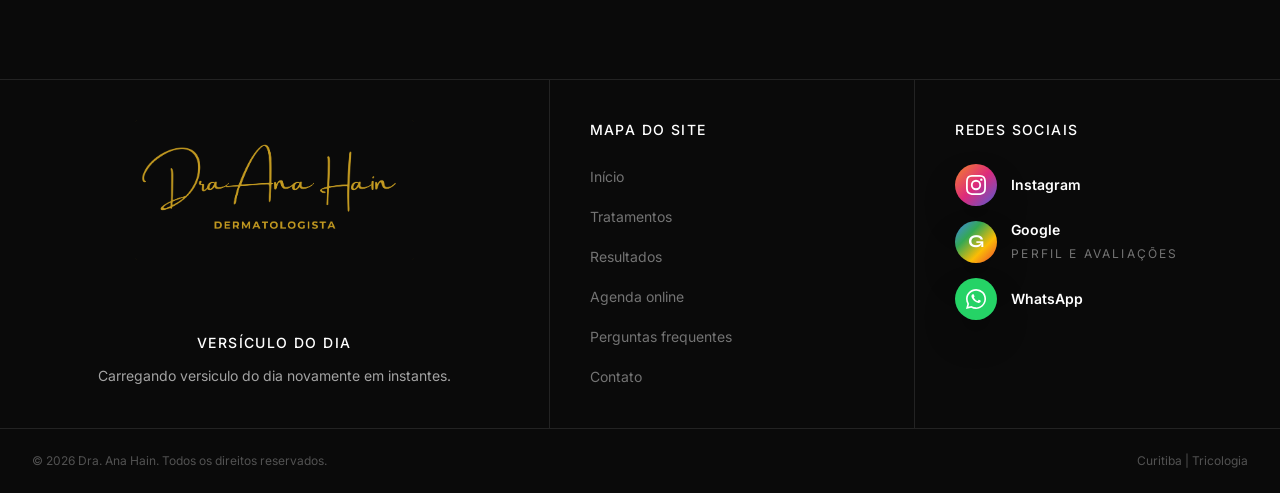
==== commit 1b879375: "Restyle butterfly cursor outline" ====
--- a/index.html
+++ b/index.html
@@ -1029,15 +1029,15 @@
     position: fixed;
     top: 50vh;
     left: 50vw;
-    width: 30px;
-    height: 24px;
+    width: 28px;
+    height: 28px;
     display: none;
     pointer-events: none;
     transform: translate(-50%, -50%);
     z-index: 2147483647;
     opacity: 0;
     visibility: hidden;
-    filter: drop-shadow(0 6px 12px rgba(196, 154, 34, 0.18));
+    filter: drop-shadow(0 8px 14px rgba(196, 154, 34, 0.16));
     transition: opacity 140ms ease, visibility 140ms ease, transform 120ms ease;
     will-change: left, top, transform, opacity;
   }
@@ -1060,75 +1060,88 @@
     visibility: visible;
   }
 
-  .butterfly-cursor.is-touch-active {
-    transform: translate(-50%, -50%) scale(0.96);
-  }
-
-  .butterfly-cursor .body {
-    position: absolute;
-    left: 50%;
-    top: 5px;
-    width: 5px;
-    height: 15px;
-    transform: translateX(-50%);
-    border-radius: 999px;
-    background: linear-gradient(180deg, #7a6014, #4b3a08);
-  }
-
-  .butterfly-cursor .wing {
-    position: absolute;
-    top: 7px;
-    width: 13px;
-    height: 12px;
-    border: 1px solid #8a6a15;
-    background: radial-gradient(circle at 30% 38%, #efd885 0%, #caa12a 56%, #987614 100%);
-    box-shadow: 0 0 10px rgba(196, 154, 34, 0.12);
-  }
-
-  .butterfly-cursor .wing-left {
-    left: 1px;
-    border-radius: 86% 52% 74% 40%;
+  .butterfly-svg {
+    width: 100%;
+    height: 100%;
+    overflow: visible;
+  }
+
+  .butterfly-shadow {
+    fill: rgba(94, 72, 14, 0.18);
+    filter: blur(1.8px);
+  }
+
+  .butterfly-outline,
+  .butterfly-body-line,
+  .butterfly-antenna {
+    fill: none;
+    stroke: #d6b04f;
+    stroke-linecap: round;
+    stroke-linejoin: round;
+  }
+
+  .butterfly-outline {
+    stroke-width: 2.4;
+  }
+
+  .butterfly-body-line {
+    stroke-width: 2.1;
+  }
+
+  .butterfly-antenna {
+    stroke-width: 1.7;
+    opacity: 0.92;
+  }
+
+  .butterfly-head {
+    fill: #d6b04f;
+  }
+
+  .butterfly-wing-fill {
+    fill: rgba(214, 176, 79, 0.06);
+  }
+
+  .wing-left-group,
+  .wing-right-group {
+    transform-box: fill-box;
+    will-change: transform;
+  }
+
+  .wing-left-group {
     transform-origin: right center;
-    animation: flap-left .55s ease-in-out infinite;
-  }
-
-  .butterfly-cursor .wing-right {
-    right: 1px;
-    border-radius: 52% 86% 40% 74%;
+  }
+
+  .wing-right-group {
     transform-origin: left center;
-    animation: flap-right .55s ease-in-out infinite .05s;
-  }
-
-  .butterfly-cursor .antenna {
-    position: absolute;
-    top: 2px;
-    width: 8px;
-    height: 6px;
-    border-top: 1px solid rgba(138, 106, 21, 0.9);
-  }
-
-  .butterfly-cursor .antenna-left {
-    left: 11px;
-    border-radius: 100% 0 0 0;
-    transform: rotate(-22deg);
-  }
-
-  .butterfly-cursor .antenna-right {
-    right: 11px;
-    border-radius: 0 100% 0 0;
-    transform: rotate(22deg);
+  }
+
+  .butterfly-cursor .wing-left-group {
+    animation: flap-left 0.9s ease-in-out infinite;
+  }
+
+  .butterfly-cursor .wing-right-group {
+    animation: flap-right 0.9s ease-in-out infinite 0.04s;
+  }
+
+  .butterfly-cursor .butterfly-core {
+    animation: butterfly-bob 1.8s ease-in-out infinite;
   }
 
   @keyframes flap-left {
-    0% { transform: rotate(-22deg); }
-    50% { transform: rotate(16deg); }
-    100% { transform: rotate(-22deg); }
+    0% { transform: rotate(-8deg) translateY(0); }
+    50% { transform: rotate(5deg) translateY(-0.5px); }
+    100% { transform: rotate(-8deg) translateY(0); }
   }
 
   @keyframes flap-right {
-    0% { transform: rotate(22deg); }
-    50% { transform: rotate(-16deg); }
-    100% { transform: rotate(22deg); }
+    0% { transform: rotate(8deg) translateY(0); }
+    50% { transform: rotate(-5deg) translateY(-0.5px); }
+    100% { transform: rotate(8deg) translateY(0); }
+  }
+
+  @keyframes butterfly-bob {
+    0%, 100% { transform: translateY(0); }
+    50% { transform: translateY(-1px); }
   }
 
   .ghost-button {
@@ -1294,8 +1307,8 @@
     .reviews-summary-card,
     .instagram-profile-card { flex-direction: column; align-items: flex-start; }
     .butterfly-cursor {
-      width: 26px;
-      height: 20px;
+      width: 24px;
+      height: 24px;
     }
 
     .contact-link { padding: 16px; }
